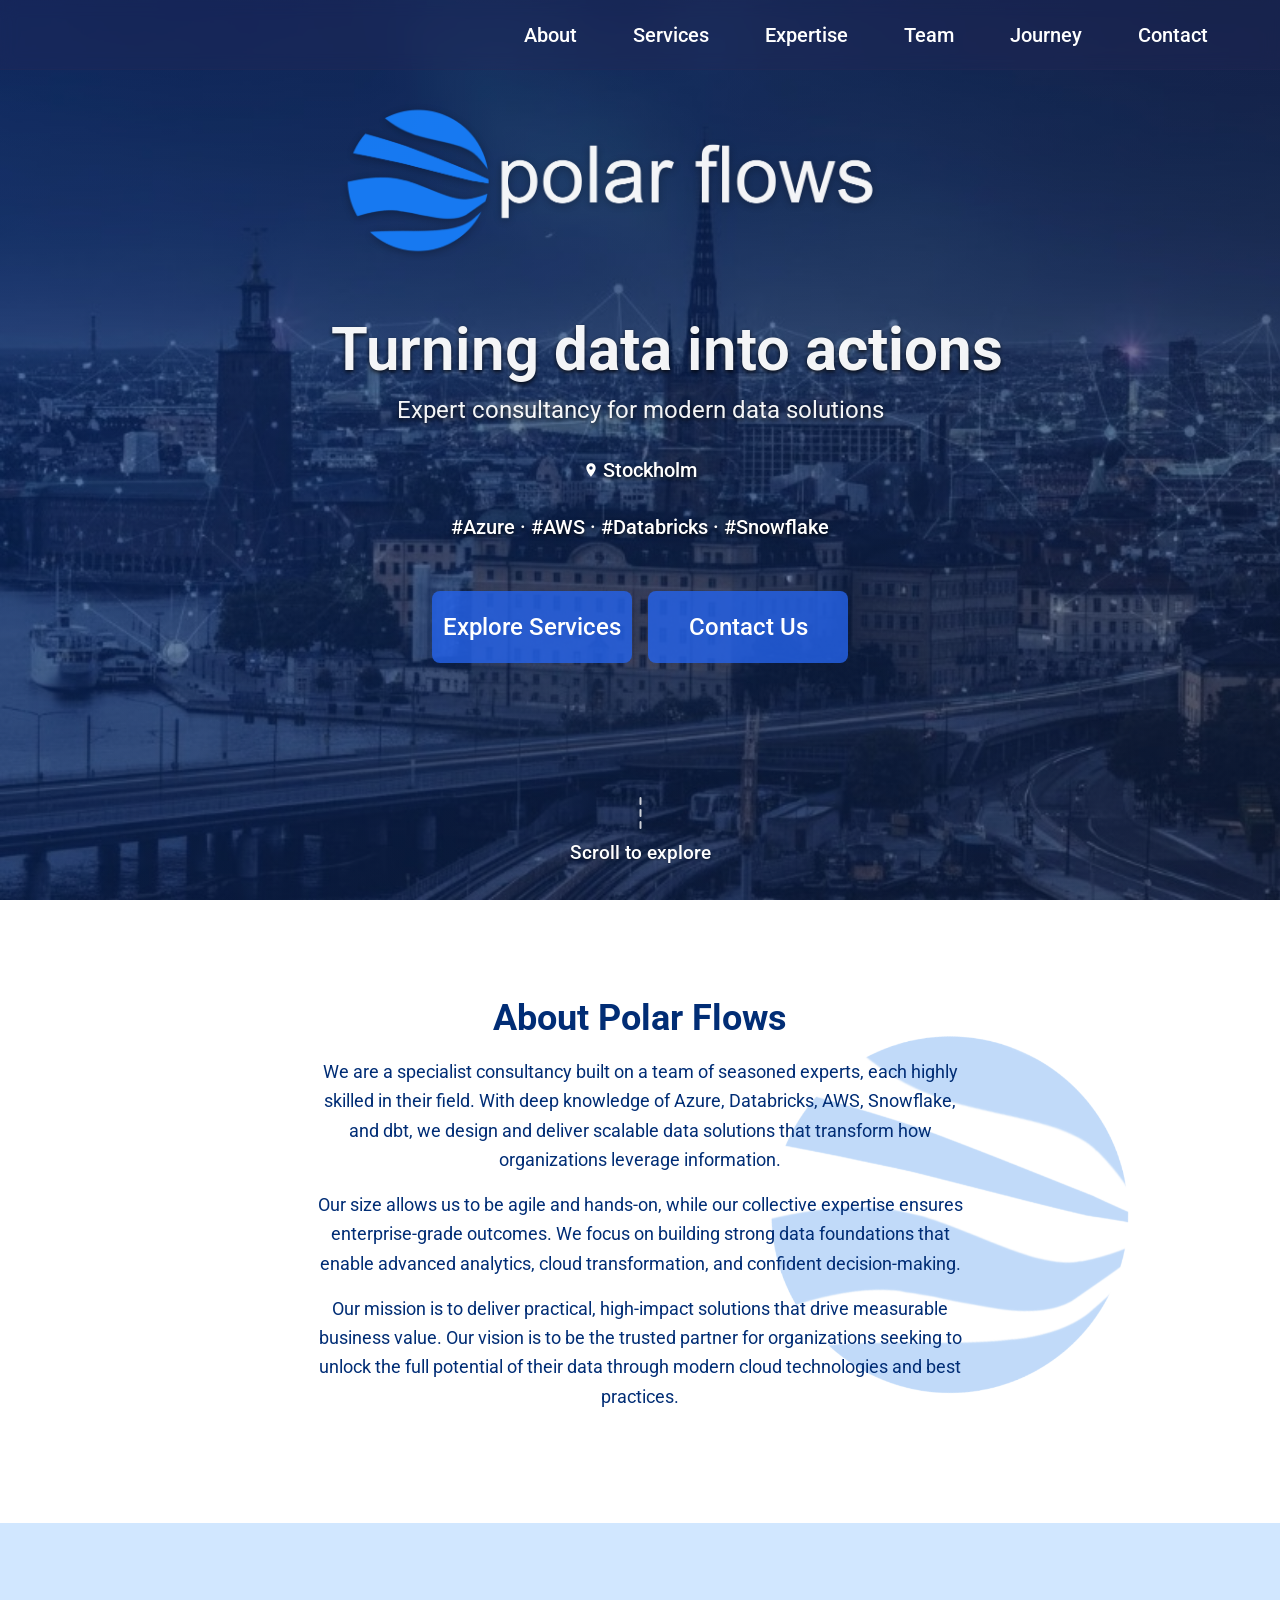
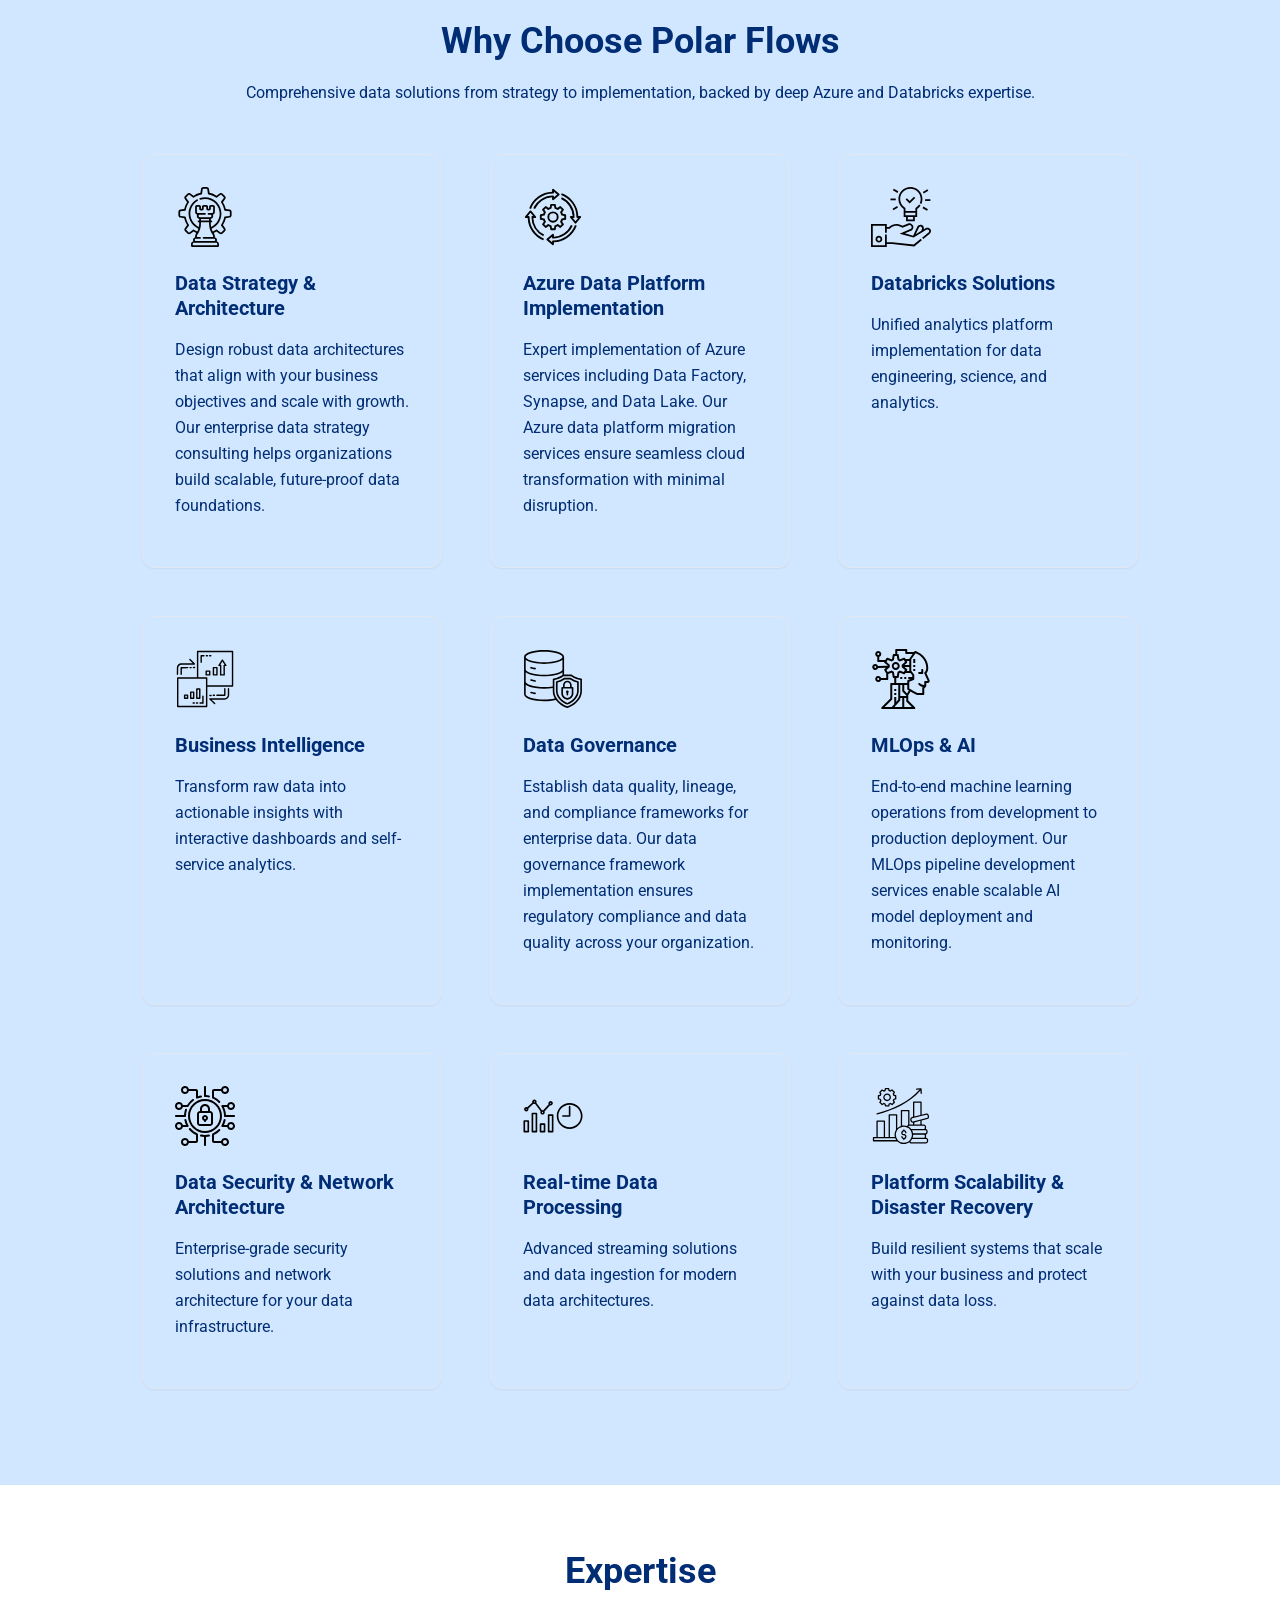
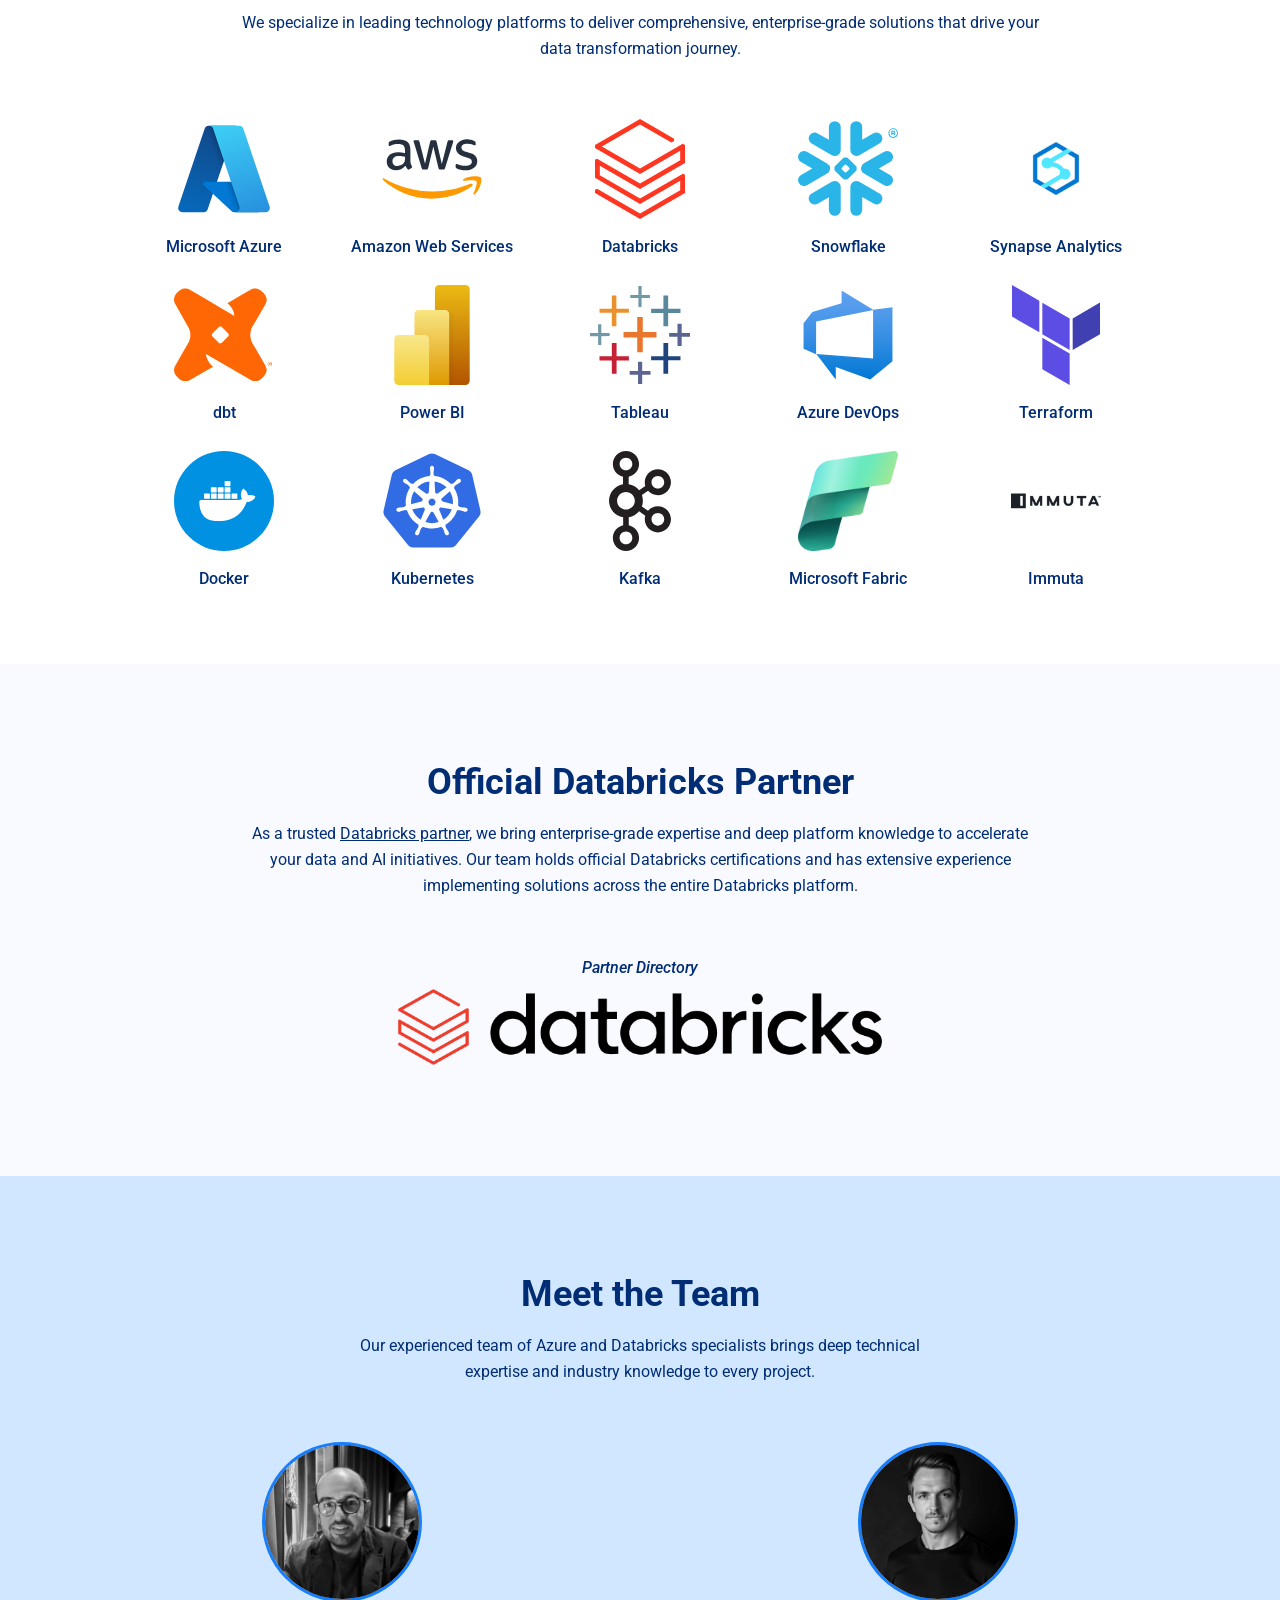
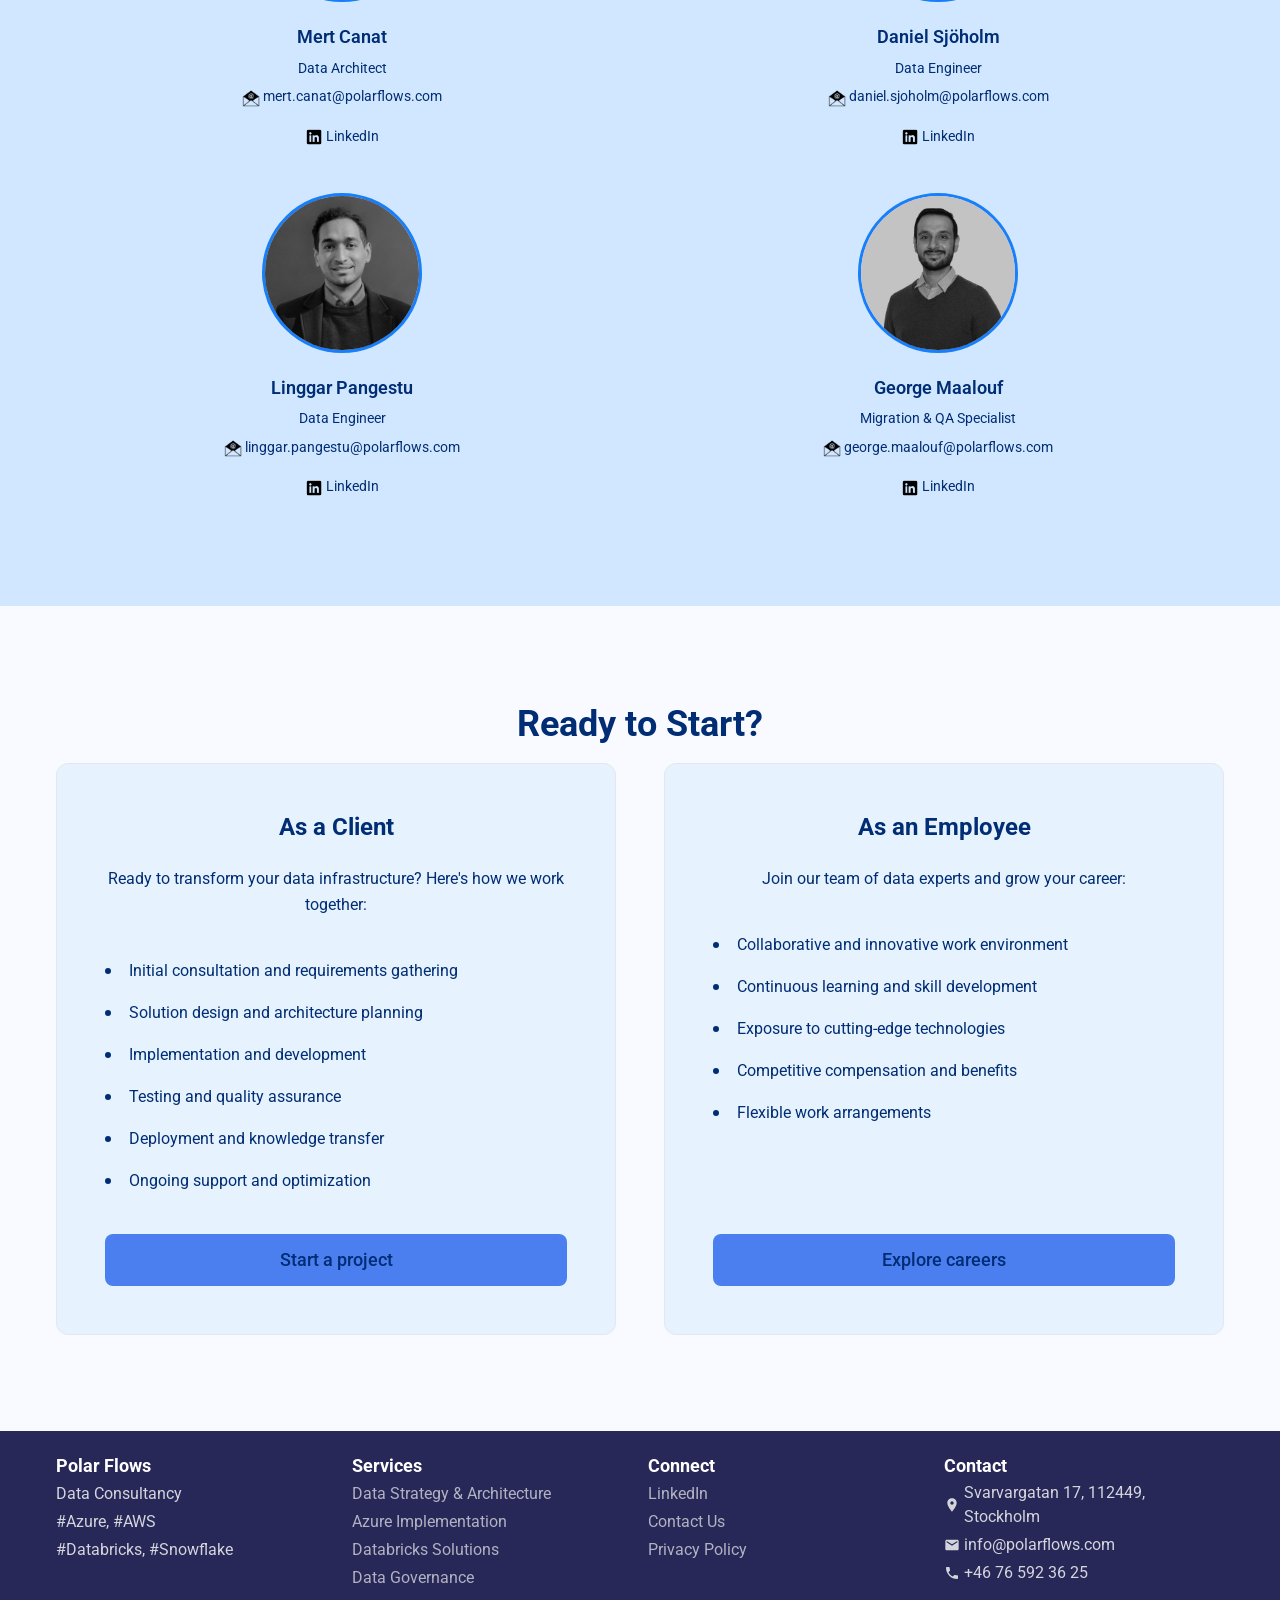
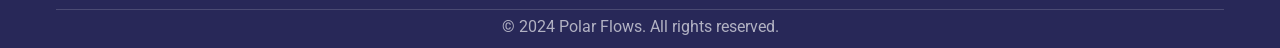
==== index.html @ 5e3b2f21 "wip" ====
<!DOCTYPE html>
<html lang="en">
<head>
    <meta charset="UTF-8">
    <meta name="viewport" content="width=device-width, initial-scale=1.0, maximum-scale=1.0, user-scalable=no">
    <title>Polar Flows - Data, Analytics & AI - delivered right.</title>
    <meta name="description" content="Azure & Databricks specialists helping you ship value fast. Expert consultancy in Data Governance, Security, Cost Optimization, and MLOps.">
    <meta name="keywords" content="Azure, Databricks, Data Governance, MLOps, DataOps, Cost Optimization, Data Analytics, AI, Consultancy">
    <meta name="author" content="Polar Flows">
    
    <!-- Theme color for browser chrome -->
    <meta name="theme-color" content="#282858">
    
    <!-- Canonical URL -->
    <link rel="canonical" href="https://polarflows.com/">
    
    <!-- Open Graph / Facebook -->
    <meta property="og:type" content="website">
    <meta property="og:url" content="https://polarflows.com/">
    <meta property="og:title" content="Polar Flows - Data, Analytics & AI - delivered right.">
    <meta property="og:description" content="Azure & Databricks specialists helping you ship value fast. Expert consultancy in Data Governance, Security, Cost Optimization, and MLOps.">
    <meta property="og:image" content="https://polarflows.com/assets/img/og-image.jpg">
    
    <!-- Twitter -->
    <meta property="twitter:card" content="summary_large_image">
    <meta property="twitter:url" content="https://polarflows.com/">
    <meta property="twitter:title" content="Polar Flows - Data, Analytics & AI - delivered right.">
    <meta property="twitter:description" content="Azure & Databricks specialists helping you ship value fast. Expert consultancy in Data Governance, Security, Cost Optimization, and MLOps.">
    <meta property="twitter:image" content="https://polarflows.com/assets/img/og-image.jpg">
    
    <!-- Favicon -->
    <link rel="icon" type="image/png" href="assets/img/polarflows/Polarflows-logo-favicon.png">
    <link rel="icon" type="image/png" sizes="32x32" href="assets/img/polarflows/Polarflows-logo-favicon.png">
    <link rel="icon" type="image/png" sizes="16x16" href="assets/img/polarflows/Polarflows-logo-favicon.png">
    <link rel="apple-touch-icon" href="assets/img/polarflows/Polarflows-logo-favicon.png">
    
    <!-- Manifest -->
    <link rel="manifest" href="manifest.webmanifest">
    
    <!-- Preload critical resources -->
    <link rel="preload" href="assets/css/main.css?v=1.4.3" as="style">
    <link rel="preload" href="assets/js/main.js?v=1.1.3" as="script" crossorigin="anonymous">
    
    <!-- Preload critical hero background images for faster loading -->
    <link rel="preload" href="assets/img/polarflows/Stockholm_modif.avif" as="image">
    <link rel="preload" href="assets/img/polarflows/Stockholm_modif.webp" as="image">
    <link rel="preload" href="assets/img/polarflows/Stockholm_modif.jpg" as="image">
    
    <!-- Google Fonts -->
    <link rel="preconnect" href="https://fonts.googleapis.com">
    <link rel="preconnect" href="https://fonts.gstatic.com" crossorigin>
    <link href="https://fonts.googleapis.com/css2?family=Roboto:wght@400&display=swap" rel="stylesheet">
    
    <!-- Stylesheets -->
    <link rel="stylesheet" href="assets/css/tokens.css?v=1.0.1">
    <link rel="stylesheet" href="assets/css/main.css?v=1.4.3">
    
    <!-- Google Analytics -->
    <script async src="https://www.googletagmanager.com/gtag/js?id=GA_MEASUREMENT_ID"></script>
    <script>
      window.dataLayer = window.dataLayer || [];
      function gtag(){dataLayer.push(arguments);}
      gtag('js', new Date());
      gtag('config', 'G-T4QYEHRGM4', {
        page_title: 'Polar Flows - Data, Analytics & AI - delivered right.',
        page_location: 'https://polarflows.com/',
        custom_map: {
          'custom_parameter_1': 'data_consultancy',
          'custom_parameter_2': 'azure_databricks'
        }
      });
    </script>
    
    <!-- Google Search Console -->
    <meta name="google-site-verification" content="yCCy1cGCD9oIauTuR-KCShezjoicf8y1z6M8MoCzg3g" />
    
    <!-- Structured Data -->
    <script type="application/ld+json">
    {
      "@context": "https://schema.org",
      "@type": "Organization",
      "name": "Polar Flows",
      "url": "https://polarflows.com",
             "logo": "https://polarflows.com/assets/img/polarflows/Polarflows-logo.png",
      "description": "Azure & Databricks specialists helping you ship value fast. Expert consultancy in Data Governance, Security, Cost Optimization, and MLOps.",
      "sameAs": [
        "https://www.linkedin.com/company/polar-flows"
      ],
      "contactPoint": {
        "@type": "ContactPoint",
        "contactType": "customer service",
        "email": "contact@polarflows.com"
      }
    }
    </script>
    
    <script type="application/ld+json">
    {
      "@context": "https://schema.org",
      "@type": "WebSite",
      "name": "Polar Flows",
      "url": "https://polarflows.com",
      "description": "Azure & Databricks specialists helping you ship value fast.",
      "potentialAction": {
        "@type": "SearchAction",
        "target": "https://polarflows.com/search?q={search_term_string}",
        "query-input": "required name=search_term_string"
      }
    }
    </script>
</head>
<body id="top" class="home-page index">
    <!-- Skip to content link for accessibility -->
    <a href="#main-content" class="skip-link">Skip to main content</a>
    
    <!-- Logo Transition Container -->
    <div class="logo-transition-container">
        <img src="assets/img/polarflows/logo_v2_full_white.png" alt="Polar Flows Logo" class="transition-logo in-hero">
    </div>

    <!-- Navigation -->
    <nav class="navbar" role="navigation" aria-label="Main navigation">
        <div class="container navbar-container">
            <a href="#top" class="navbar-brand" aria-label="Polar Flows Home">
                <img src="assets/img/polarflows/logo_v2_full_white.png" alt="Polar Flows Logo" class="navbar-logo">
            </a>
            
            <ul class="navbar-nav" role="menubar">
                <li role="none"><a href="#about" role="menuitem">About</a></li>
                <li role="none"><a href="#services" role="menuitem">Services</a></li>
                <li role="none"><a href="#partnerships" role="menuitem">Expertise</a></li>
                <li role="none"><a href="#team" role="menuitem">Team</a></li>
                <li role="none"><a href="#journey" role="menuitem">Journey</a></li>
                <li role="none"><a href="contact/" role="menuitem">Contact</a></li>
            </ul>
            
            <button class="navbar-toggle" aria-label="Toggle navigation menu" aria-expanded="false" aria-controls="navbar-nav">
                <span></span>
                <span></span>
                <span></span>
            </button>
        </div>
    </nav>
    
    <!-- Main content -->
    <main id="main-content">
        <!-- Hero Section -->
        <section class="hero" aria-labelledby="hero-title">
            <!-- Background element for immediate loading -->
            <div class="hero-background-mobile"></div>
            <div class="container">
                <div class="hero-content scroll-animate">
                    <h1 id="hero-title" class="hero-title">
                        <span class="hero-title-line">
                            <span class="hero-title-gray">Turning</span>
                            <span class="hero-title-white">data</span>
                            <span class="hero-title-gray">into</span>
                            <span class="hero-title-white">actions</span>
                        </span>
                    </h1>
                    <p class="hero-subtitle">Expert consultancy for modern data solutions</p>
                    <p class="hero-location">
                        <svg class="location-icon" width="16" height="16" viewBox="0 0 24 24" fill="currentColor">
                            <path d="M12 2C8.13 2 5 5.13 5 9c0 5.25 7 13 7 13s7-7.75 7-13c0-3.87-3.13-7-7-7zm0 9.5c-1.38 0-2.5-1.12-2.5-2.5s1.12-2.5 2.5-2.5 2.5 1.12 2.5 2.5-1.12 2.5-2.5 2.5z"/>
                        </svg>
                        Stockholm
                    </p>
                    <p class="hero-expertise">#Azure &middot; #AWS &middot; #Databricks &middot; #Snowflake</p>
                    <div class="hero-actions">
                        <a href="#services" class="btn btn-primary btn-large">Explore Services</a>
                        <a href="contact/" class="btn btn-secondary btn-large">Contact Us</a>
                    </div>
                </div>
            </div>
            
            <!-- Scroll Indicator -->
            <div class="scroll-indicator">
                <div class="scroll-arrow">
                    <span></span>
                    <span></span>
                    <span></span>
                </div>
                <p class="scroll-text">Scroll to explore</p>
            </div>
        </section>
        
        <!-- About Section -->
        <section id="about" class="section about-section" aria-labelledby="about-title">
            <div class="about-logo-bg" aria-hidden="true">
                                 <img src="assets/img/polarflows/Polarflows-logo.png" alt="Polar Flows logo background">
            </div>
            <div class="container">
                <div class="about-content scroll-animate">
                    <h2 id="about-title">About Polar Flows</h2>
                    <p class="about-text">
                        We are a specialist consultancy built on a team of seasoned experts, each highly skilled in their field. With deep knowledge of Azure, Databricks, AWS, Snowflake, and dbt, we design and deliver scalable data solutions that transform how organizations leverage information.
                    </p>
                    <p class="about-text">
                        Our size allows us to be agile and hands-on, while our collective expertise ensures enterprise-grade outcomes. We focus on building strong data foundations that enable advanced analytics, cloud transformation, and confident decision-making.
                    </p>
                    <p class="about-text">
                        Our mission is to deliver practical, high-impact solutions that drive measurable business value. Our vision is to be the trusted partner for organizations seeking to unlock the full potential of their data through modern cloud technologies and best practices.
                    </p>
                </div>
            </div>
        </section>
        

        
        <!-- Why Choose Polar Flows Section -->
        <section id="services" class="section services" aria-labelledby="services-title">
            <div class="container">
                <h2 id="services-title" class="text-center scroll-animate">Why Choose Polar Flows</h2>
                <p class="text-center scroll-animate" style="margin-bottom: var(--pf-space-2xl); max-width: 800px; margin-left: auto; margin-right: auto;">
                    Comprehensive data solutions from strategy to implementation, backed by deep Azure and Databricks expertise.
                </p>
                
                <!-- Merged Services and Value Props -->
                <div class="value-props-grid">
                    <div class="value-prop-card scroll-animate">
                        <div class="value-prop-icon" aria-hidden="true">
                            <img src="assets/img/icons/Data-Strategy-&-Architecture.svg" alt="Data Strategy & Architecture" style="width: 100%; height: 100%; object-fit: contain;">
                        </div>
                        <h3 class="value-prop-title">Data Strategy & Architecture</h3>
                        <p class="value-prop-description">Design robust data architectures that align with your business objectives and scale with growth. Our enterprise data strategy consulting helps organizations build scalable, future-proof data foundations.</p>
                    </div>
                    
                    <div class="value-prop-card scroll-animate">
                        <div class="value-prop-icon" aria-hidden="true">
                            <img src="assets/img/icons/implementation.svg" alt="Azure Implementation" style="width: 100%; height: 100%; object-fit: contain;">
                        </div>
                        <h3 class="value-prop-title">Azure Data Platform Implementation</h3>
                        <p class="value-prop-description">Expert implementation of Azure services including Data Factory, Synapse, and Data Lake. Our Azure data platform migration services ensure seamless cloud transformation with minimal disruption.</p>
                    </div>
                    
                    <div class="value-prop-card scroll-animate">
                        <div class="value-prop-icon" aria-hidden="true">
                            <img src="assets/img/icons/Databricks-Solutions.svg" alt="Databricks Solutions" style="width: 100%; height: 100%; object-fit: contain;">
                        </div>
                        <h3 class="value-prop-title">Databricks Solutions</h3>
                        <p class="value-prop-description">Unified analytics platform implementation for data engineering, science, and analytics.</p>
                    </div>
                    
                    <div class="value-prop-card scroll-animate">
                        <div class="value-prop-icon" aria-hidden="true">
                            <img src="assets/img/icons/business.svg" alt="Business Intelligence" style="width: 100%; height: 100%; object-fit: contain;">
                        </div>
                        <h3 class="value-prop-title">Business Intelligence</h3>
                        <p class="value-prop-description">Transform raw data into actionable insights with interactive dashboards and self-service analytics.</p>
                    </div>
                    
                    <div class="value-prop-card scroll-animate">
                        <div class="value-prop-icon" aria-hidden="true">
                            <img src="assets/img/icons/Data-Governance.svg" alt="Data Governance" style="width: 100%; height: 100%; object-fit: contain;">
                        </div>
                        <h3 class="value-prop-title">Data Governance</h3>
                        <p class="value-prop-description">Establish data quality, lineage, and compliance frameworks for enterprise data. Our data governance framework implementation ensures regulatory compliance and data quality across your organization.</p>
                    </div>
                    
                    <div class="value-prop-card scroll-animate">
                        <div class="value-prop-icon" aria-hidden="true">
                            <img src="assets/img/icons/AI.svg" alt="MLOps & AI" style="width: 100%; height: 100%; object-fit: contain;">
                        </div>
                        <h3 class="value-prop-title">MLOps & AI</h3>
                        <p class="value-prop-description">End-to-end machine learning operations from development to production deployment. Our MLOps pipeline development services enable scalable AI model deployment and monitoring.</p>
                    </div>
                    
                    <div class="value-prop-card scroll-animate">
                        <div class="value-prop-icon" aria-hidden="true">
                            <img src="assets/img/icons/Security-&-Networking.svg" alt="Security & Networking" style="width: 100%; height: 100%; object-fit: contain;">
                        </div>
                        <h3 class="value-prop-title">Data Security & Network Architecture</h3>
                        <p class="value-prop-description">Enterprise-grade security solutions and network architecture for your data infrastructure.</p>
                    </div>
                    
                    <div class="value-prop-card scroll-animate">
                        <div class="value-prop-icon" aria-hidden="true">
                            <img src="assets/img/icons/Real-time-Data-Processing.svg" alt="Real-time Data Processing" style="width: 100%; height: 100%; object-fit: contain;">
                        </div>
                        <h3 class="value-prop-title">Real-time Data Processing</h3>
                        <p class="value-prop-description">Advanced streaming solutions and data ingestion for modern data architectures.</p>
                    </div>
                    
                    <div class="value-prop-card scroll-animate">
                        <div class="value-prop-icon" aria-hidden="true">
                            <img src="assets/img/icons/Scalability-&-Disaster-Recovery.svg" alt="Scalability & Disaster Recovery" style="width: 100%; height: 100%; object-fit: contain;">
                        </div>
                        <h3 class="value-prop-title">Platform Scalability & Disaster Recovery</h3>
                        <p class="value-prop-description">Build resilient systems that scale with your business and protect against data loss.</p>
                    </div>
                    
                </div>
            </div>
        </section>
        
        <!-- Technology Partnerships Section -->
        <section id="partnerships" class="section partnerships" aria-labelledby="partnerships-title">
            <div class="container">
                <h2 id="partnerships-title" class="text-center scroll-animate">Expertise</h2>
                <p class="text-center scroll-animate" style="margin-bottom: var(--pf-space-2xl); max-width: 800px; margin-left: auto; margin-right: auto;">
                    We specialize in leading technology platforms to deliver comprehensive, enterprise-grade solutions that drive your data transformation journey.
                </p>
                
                <div class="partnerships-grid">
                    <div class="partnership-logo scroll-animate">
                        <img src="assets/img/partnerships/Microsoft_Azure.svg" alt="Microsoft Azure" class="partnership-img">
                        <span class="partnership-name">Microsoft Azure</span>
                    </div>
                    
                    <div class="partnership-logo scroll-animate">
                        <img src="assets/img/partnerships/Amazon_Web_Services_Logo.svg" alt="Amazon Web Services" class="partnership-img">
                        <span class="partnership-name">Amazon Web Services</span>
                    </div>
                    
                    <div class="partnership-logo scroll-animate">
                        <img src="assets/img/partnerships/databricks-symbol-color.svg" alt="Databricks" class="partnership-img">
                        <span class="partnership-name">Databricks</span>
                    </div>
                    
                    <div class="partnership-logo scroll-animate">
                        <img src="assets/img/partnerships/Snowflake_idCkdSg0B6_0.svg" alt="Snowflake" class="partnership-img">
                        <span class="partnership-name">Snowflake</span>
                    </div>
                    
                    <div class="partnership-logo scroll-animate">
                        <img src="assets/img/partnerships/synapse_analytics_logo.png" alt="Synapse Analytics" class="partnership-img">
                        <span class="partnership-name">Synapse Analytics</span>
                    </div>
                    
                    <div class="partnership-logo scroll-animate">
                        <img src="assets/img/partnerships/dbt-bit-standalone.png" alt="dbt" class="partnership-img">
                        <span class="partnership-name">dbt</span>
                    </div>
                    
                    <div class="partnership-logo scroll-animate">
                        <img src="assets/img/partnerships/New_Power_BI_Logo.svg" alt="Power BI" class="partnership-img">
                        <span class="partnership-name">Power BI</span>
                    </div>
                    
                    <div class="partnership-logo scroll-animate">
                        <img src="assets/img/partnerships/tableau-icon-svgrepo-com.svg" alt="Tableau" class="partnership-img">
                        <span class="partnership-name">Tableau</span>
                    </div>
                    
                    <div class="partnership-logo scroll-animate">
                        <img src="assets/img/partnerships/Azure-Devops-blue.svg" alt="Azure DevOps" class="partnership-img">
                        <span class="partnership-name">Azure DevOps</span>
                    </div>
                    
                    <div class="partnership-logo scroll-animate">
                        <img src="assets/img/partnerships/terraformio-icon.svg" alt="Terraform" class="partnership-img">
                        <span class="partnership-name">Terraform</span>
                    </div>
                    
                    <div class="partnership-logo scroll-animate">
                        <img src="assets/img/partnerships/docker-svgrepo-com.svg" alt="Docker" class="partnership-img">
                        <span class="partnership-name">Docker</span>
                    </div>
                    
                    <div class="partnership-logo scroll-animate">
                        <img src="assets/img/partnerships/Kubernetes_logo_without_workmark.svg" alt="Kubernetes" class="partnership-img">
                        <span class="partnership-name">Kubernetes</span>
                    </div>
                    
                    <div class="partnership-logo scroll-animate">
                        <img src="assets/img/partnerships/Apache_Kafka_logo.svg" alt="Kafka" class="partnership-img">
                        <span class="partnership-name">Kafka</span>
                    </div>
                    
                    <div class="partnership-logo scroll-animate">
                        <img src="assets/img/partnerships/fabric_logo_02.webp" alt="Microsoft Fabric" class="partnership-img">
                        <span class="partnership-name">Microsoft Fabric</span>
                    </div>
                    
                    <div class="partnership-logo scroll-animate">
                        <img src="assets/img/partnerships/immuta_logo.png" alt="Immuta" class="partnership-img">
                        <span class="partnership-name">Immuta</span>
                    </div>
                </div>
            </div>
        </section>
        
        <!-- Databricks Partnership Section -->
        <section id="partnership" class="section value-props" aria-labelledby="partnership-title">
            <div class="container">
                <h2 id="partnership-title" class="text-center scroll-animate">Official Databricks Partner</h2>
                <p class="text-center scroll-animate" style="margin-bottom: var(--pf-space-2xl); max-width: 800px; margin-left: auto; margin-right: auto;">
                    As a trusted <a href="https://partners.databricks.com/s/directory/listing?recordId=001Vp00000QFyl8IAD" target="_blank" rel="noopener noreferrer" style="color: var(--pf-primary); text-decoration: underline;">Databricks partner</a>, we bring enterprise-grade expertise and deep platform knowledge to accelerate your data and AI initiatives. Our team holds official Databricks certifications and has extensive experience implementing solutions across the entire Databricks platform.
                </p>
                <div class="text-center scroll-animate">
                    <a href="https://partners.databricks.com/s/directory/listing?recordId=001Vp00000QFyl8IAD" target="_blank" rel="noopener noreferrer" class="partnership-logo" style="display: inline-block; text-decoration: none; max-width: 500px;">
                        <p style="font-size: var(--pf-font-size-base); color: var(--pf-text-secondary); margin-bottom: var(--pf-space-sm); font-weight: var(--pf-font-weight-medium); font-style: italic;">Partner Directory</p>
                        <img src="assets/img/partnerships/databricks-logo.png" alt="Databricks Logo" style="width: 100%; height: auto; transition: opacity 0.3s ease;">
                    </a>
                </div>
            </div>
        </section>
        
        <!-- Team Section -->
        <section id="team" class="section team" aria-labelledby="team-title">
            <div class="container">
                <h2 id="team-title" class="text-center scroll-animate">Meet the Team</h2>
                <p class="text-center scroll-animate" style="margin-bottom: var(--pf-space-2xl); max-width: 600px; margin-left: auto; margin-right: auto;">
                    Our experienced team of Azure and Databricks specialists brings deep technical expertise and industry knowledge to every project.
                </p>
                <div class="team-grid">
                    <div class="team-card scroll-animate">
                        <img src="assets/img/team/mert.jpg" alt="Mert Canat">
                        <h3 class="team-name">Mert Canat</h3>
                        <p class="team-role">Data Architect</p>
                        <div class="team-contact">
                            <a href="javascript:void(0)" class="team-email" onclick="window.open('mailto:mert.canat@polarflows.com', '_self'); return false;">
                                <img src="assets/img/logos/email-icon-black.png" alt="Email" class="contact-icon">
                                mert.canat@polarflows.com
                            </a>
                            <a href="https://www.linkedin.com/in/mert-canat/" class="team-linkedin" target="_blank" rel="noopener noreferrer">
                                <img src="assets/img/logos/linkedin-icon-black.png" alt="LinkedIn" class="contact-icon">
                                LinkedIn
                            </a>
                        </div>
                    </div>
                    
                    <div class="team-card scroll-animate">
                        <img src="assets/img/team/daniel.jpg" alt="Daniel Sj&ouml;holm">
                        <h3 class="team-name">Daniel Sj&ouml;holm</h3>
                        <p class="team-role">Data Engineer</p>
                        <div class="team-contact">
                            <a href="javascript:void(0)" class="team-email" onclick="window.open('mailto:daniel.sjoholm@polarflows.com', '_self'); return false;">
                                <img src="assets/img/logos/email-icon-black.png" alt="Email" class="contact-icon">
                                daniel.sjoholm@polarflows.com
                            </a>
                            <a href="https://www.linkedin.com/in/daniel-sj%C3%B6holm-794133281/" class="team-linkedin" target="_blank" rel="noopener noreferrer">
                                <img src="assets/img/logos/linkedin-icon-black.png" alt="LinkedIn" class="contact-icon">
                                LinkedIn
                            </a>
                        </div>
                    </div>
                    
                    <div class="team-card scroll-animate">
                        <img src="assets/img/team/linggar.jpg" alt="Linggar Pangestu">
                        <h3 class="team-name">Linggar Pangestu</h3>
                        <p class="team-role">Data Engineer</p>
                        <div class="team-contact">
                            <a href="javascript:void(0)" class="team-email" onclick="window.open('mailto:linggar.pangestu@polarflows.com', '_self'); return false;">
                                <img src="assets/img/logos/email-icon-black.png" alt="Email" class="contact-icon">
                                linggar.pangestu@polarflows.com
                            </a>
                            <a href="https://www.linkedin.com/in/linggar-pangestu-bb849a123/" class="team-linkedin" target="_blank" rel="noopener noreferrer">
                                <img src="assets/img/logos/linkedin-icon-black.png" alt="LinkedIn" class="contact-icon">
                                LinkedIn
                            </a>
                        </div>
                    </div>
                    
                    
                    <div class="team-card scroll-animate">
                        <img src="assets/img/team/george.jpg" alt="George Maalouf">
                        <h3 class="team-name">George Maalouf</h3>
                        <p class="team-role">Migration & QA Specialist</p>
                        <div class="team-contact">
                            <a href="javascript:void(0)" class="team-email" onclick="window.open('mailto:george.maalouf@polarflows.com', '_self'); return false;">
                                <img src="assets/img/logos/email-icon-black.png" alt="Email" class="contact-icon">
                                george.maalouf@polarflows.com
                            </a>
                            <a href="https://www.linkedin.com/in/george-maalouf30/" class="team-linkedin" target="_blank" rel="noopener noreferrer">
                                <img src="assets/img/logos/linkedin-icon-black.png" alt="LinkedIn" class="contact-icon">
                                LinkedIn
                            </a>
                        </div>
                    </div>
                </div>
            </div>
        </section>
        
        <!-- Journey Section -->
        <section id="journey" class="section journey" aria-labelledby="journey-title">
            <div class="container">
                <h2 id="journey-title" class="text-center scroll-animate">Ready to Start?</h2>
                <div class="journey-grid">
                    <div class="journey-card scroll-animate">
                        <h3 class="journey-title">As a Client</h3>
                        <p class="journey-description">Ready to transform your data infrastructure? Here's how we work together:</p>
                        <ol class="journey-steps">
                            <li>Initial consultation and requirements gathering</li>
                            <li>Solution design and architecture planning</li>
                            <li>Implementation and development</li>
                            <li>Testing and quality assurance</li>
                            <li>Deployment and knowledge transfer</li>
                            <li>Ongoing support and optimization</li>
                        </ol>
                        <a href="contact/" class="btn btn-primary">Start a project</a>
                    </div>
                    
                    <div class="journey-card scroll-animate">
                        <h3 class="journey-title">As an Employee</h3>
                        <p class="journey-description">Join our team of data experts and grow your career:</p>
                        <ol class="journey-steps">
                            <li>Collaborative and innovative work environment</li>
                            <li>Continuous learning and skill development</li>
                            <li>Exposure to cutting-edge technologies</li>
                            <li>Competitive compensation and benefits</li>
                            <li>Flexible work arrangements</li>
                        </ol>
                        <a href="https://www.linkedin.com/company/polar-flows" class="btn btn-secondary" target="_blank" rel="noopener noreferrer">Explore careers</a>
                    </div>
                </div>
            </div>
        </section>
        

    </main>
    
    <!-- Footer -->
    <footer class="footer" role="contentinfo">
        <div class="container">
            <div class="footer-content">
                <div class="footer-section">
                    <h3>Polar Flows</h3>
                    <p>Data Consultancy</p>
                    <p>#Azure, #AWS</p>
                    <p>#Databricks, #Snowflake</p>
                </div>
                
                <div class="footer-section">
                    <h3>Services</h3>
                    <p><a href="#services">Data Strategy & Architecture</a></p>
                    <p><a href="#services">Azure Implementation</a></p>
                    <p><a href="#services">Databricks Solutions</a></p>
                    <p><a href="#services">Data Governance</a></p>
                </div>
                
                <div class="footer-section">
                    <h3>Connect</h3>
                    <p><a href="https://www.linkedin.com/company/polar-flows" target="_blank" rel="noopener noreferrer">LinkedIn</a></p>
                    <p><a href="contact/">Contact Us</a></p>
                    <p><a href="privacy-policy/">Privacy Policy</a></p>
                </div>
                
                <div class="footer-section">
                    <h3>Contact</h3>
                    <div class="contact-info">
                        <div class="contact-item">
                            <svg class="contact-icon" width="16" height="16" viewBox="0 0 24 24" fill="currentColor">
                                <path d="M12 2C8.13 2 5 5.13 5 9c0 5.25 7 13 7 13s7-7.75 7-13c0-3.87-3.13-7-7-7zm0 9.5c-1.38 0-2.5-1.12-2.5-2.5s1.12-2.5 2.5-2.5 2.5 1.12 2.5 2.5-1.12 2.5-2.5 2.5z"/>
                            </svg>
                            <span>Svarvargatan 17, 112449, Stockholm</span>
                        </div>
                        <div class="contact-item">
                            <svg class="contact-icon" width="16" height="16" viewBox="0 0 24 24" fill="currentColor">
                                <path d="M20 4H4c-1.1 0-1.99.9-1.99 2L2 18c0 1.1.9 2 2 2h16c1.1 0 2-.9 2-2V6c0-1.1-.9-2-2-2zm0 4l-8 5-8-5V6l8 5 8-5v2z"/>
                            </svg>
                            <span>info@polarflows.com</span>
                        </div>
                        <div class="contact-item">
                            <svg class="contact-icon" width="16" height="16" viewBox="0 0 24 24" fill="currentColor">
                                <path d="M6.62 10.79c1.44 2.83 3.76 5.14 6.59 6.59l2.2-2.2c.27-.27.67-.36 1.02-.24 1.12.37 2.33.57 3.57.57.55 0 1 .45 1 1V20c0 .55-.45 1-1 1-9.39 0-17-7.61-17-17 0-.55.45-1 1-1h3.5c.55 0 1 .45 1 1 0 1.25.2 2.45.57 3.57.11.35.03.74-.25 1.02l-2.2 2.2z"/>
                            </svg>
                            <span>+46 76 592 36 25</span>
                        </div>
                    </div>
                </div>
            </div>
            
            <div class="footer-bottom">
                <p>&copy; 2024 Polar Flows. All rights reserved.</p>
            </div>
        </div>
    </footer>
    
    <!-- Back to top button -->
    <a href="#main-content" class="back-to-top" aria-label="Back to top">&uarr;</a>
    
    <!-- Privacy Policy Modal (Hidden by default) -->
    <div id="privacy-modal" class="modal" style="display: none;" role="dialog" aria-labelledby="privacy-modal-title" aria-hidden="true">
        <div class="modal-content">
            <h2 id="privacy-modal-title">Privacy Policy</h2>
            <p>This privacy policy describes how Polar Flows collects, uses, and protects your information when you use our website.</p>
            <p>We collect information you provide directly to us, such as when you contact us through our contact form. We use this information to respond to your inquiries and provide our services.</p>
            <p>We do not sell, trade, or otherwise transfer your personal information to third parties without your consent.</p>
            <button class="btn btn-primary" onclick="document.getElementById('privacy-modal').style.display='none'">Close</button>
        </div>
    </div>
    
    <!-- JavaScript -->
    <script type="module" src="assets/js/main.js?v=1.1.4"></script>
    
    
    <!-- Fallback for non-JS users -->
    <noscript>
        <div style="background: #f8f9fa; padding: 20px; text-align: center; border: 1px solid #dee2e6; margin: 20px;">
            <p>This website requires JavaScript to function properly. Please enable JavaScript in your browser.</p>
        </div>
    </noscript>
    
    <!-- Force scroll to top on page reload -->
    <script>
        // Force scroll to top when page is reloaded
        window.addEventListener('beforeunload', function() {
            window.scrollTo(0, 0);
        });
        
        // Force scroll to top after logo positioning is calculated
        window.addEventListener('load', function() {
            // Small delay to ensure logo positioning is done first
            setTimeout(() => {
                window.scrollTo(0, 0);
            }, 100);
        });
        
        // Force scroll to top immediately (before any other scripts)
        window.scrollTo(0, 0);
    </script>
</body>
</html>
---- assets/css/main.css ----
/* ==========================================================================
   Main Stylesheet - Polar Flows
   ========================================================================== */

@import 'tokens.css';

/* ===== CSS Reset & Base Styles ===== */
*,
*::before,
*::after {
  box-sizing: border-box;
  margin: 0;
  padding: 0;
}

html {
  scroll-behavior: smooth;
  font-size: 16px;
  line-height: var(--pf-line-height-normal);
}

/* Enhanced smooth scrolling */
html {
  scroll-behavior: smooth;
  scroll-padding-top: 100px; /* Account for fixed navbar */
}

/* Custom scrollbar for webkit browsers */
::-webkit-scrollbar {
  width: 8px;
}

::-webkit-scrollbar-track {
  background: var(--pf-bg-secondary);
}

::-webkit-scrollbar-thumb {
  background: var(--pf-primary);
  border-radius: 4px;
}

::-webkit-scrollbar-thumb:hover {
  background: var(--pf-primary-dark);
}

body {
  font-family: 'Roboto', -apple-system, BlinkMacSystemFont, 'Segoe UI', Oxygen, Ubuntu, Cantarell, sans-serif;
  font-size: var(--pf-font-size-base);
  font-weight: 400;
  line-height: var(--pf-line-height-normal);
  color: var(--pf-text-primary, #012d75);
  background-color: var(--pf-bg-primary, #ffffff);
  -webkit-font-smoothing: antialiased;
  -moz-osx-font-smoothing: grayscale;
  /* Mobile optimization */
  -webkit-text-size-adjust: 100%;
  -ms-text-size-adjust: 100%;
  text-size-adjust: 100%;
}

/* ===== iOS Compatibility Fix for Older Versions ===== */
/* Direct targeting of older iOS Safari versions */
/* This will apply to all browsers, but modern browsers will override with CSS custom properties */

/* Force dark text for all elements except hero section, footer, and mobile menu */
body,
h1, h2, h3, h4, h5, h6,
p,
div,
span,
section,
article,
aside,
main,
header,
nav,
ul, ol, li,
a,
button,
input,
textarea,
label,
.form-label,
.value-prop-description,
.service-description,
.testimonial-author,
.testimonial-company,
.about-content p,
.journey-description,
.journey-steps li,
.team-card .team-name,
.team-card .team-role,
.team-card .team-bio,
.contact-cta,
.form-help,
.faq-item p,
.modal-content h2,
.modal-content p,
.privacy-text h3,
.privacy-text li,
.partnership-name {
  color: #012d75 !important;
}

/* Force white text in hero section, footer, and mobile menu */
.hero,
.hero *,
.hero-title-gray,
.hero-title-white,
.hero-subtitle,
.hero-content,
.hero-content *,
.footer,
.footer *,
.footer-section h3,
.footer-section p,
.footer-section a,
.footer .contact-icon,
.footer .contact-item span,
.footer-bottom,
.footer-bottom p,
.navbar-nav a {
  color: #ffffff !important;
}

/* Force white background for body */
body {
  background-color: #ffffff !important;
}

/* Force dark text for secondary/muted text */
.testimonial-text,
.privacy-text .last-updated,
.testimonial-company,
.form-help {
  color: #123456 !important;
}

/* Ensure hero section background is preserved */
.hero {
  background-color: transparent !important;
}

/* Override any white text that might be inherited, except hero, footer, and mobile menu */
*:not(.hero):not(.hero *):not(.footer):not(.footer *):not(.navbar-nav):not(.navbar-nav *) {
  color: #012d75 !important;
}

/* ===== Typography ===== */
h1, h2, h3, h4, h5, h6 {
  font-weight: var(--pf-font-weight-bold);
  line-height: var(--pf-line-height-tight);
  margin-bottom: var(--pf-space-md);
  color: var(--pf-text-primary, #012d75);
  /* Mobile optimization */
  word-wrap: break-word;
  overflow-wrap: break-word;
}

h1 { font-size: var(--pf-font-size-4xl); }
h2 { font-size: var(--pf-font-size-3xl); }
h3 { font-size: var(--pf-font-size-2xl); }
h4 { font-size: var(--pf-font-size-xl); }
h5 { font-size: var(--pf-font-size-lg); }
h6 { font-size: var(--pf-font-size-base); }

/* Mobile-first typography scaling */
@media (min-width: 768px) {
  h1 { font-size: var(--pf-font-size-5xl); }
  h2 { font-size: var(--pf-font-size-4xl); }
  h3 { font-size: var(--pf-font-size-3xl); }
  h4 { font-size: var(--pf-font-size-2xl); }
  h5 { font-size: var(--pf-font-size-xl); }
  h6 { font-size: var(--pf-font-size-lg); }
}

p {
  margin-bottom: var(--pf-space-md);
  color: var(--pf-text-primary, #012d75);
  /* Mobile optimization */
  line-height: var(--pf-line-height-relaxed);
}

a {
  color: var(--pf-primary);
  text-decoration: none;
  transition: color var(--pf-transition-fast);
  /* Mobile optimization */
  -webkit-tap-highlight-color: transparent;
}

a:hover,
a:focus {
  color: var(--pf-primary-dark);
  text-decoration: underline;
}

/* ===== Layout & Containers ===== */
.container {
  width: 100%;
  max-width: 1200px;
  margin: 0 auto;
  padding: 0 var(--pf-space-md);
}

.container-wide {
  width: 100%;
  max-width: 1400px;
  margin: 0 auto;
  padding: 0 var(--pf-space-md);
}

/* Mobile-first container padding */
@media (max-width: 767px) {
  .container,
  .container-wide {
    padding: 0 var(--pf-space-sm);
  }
}

.section {
  padding: var(--pf-space-2xl) 0;
}

.section-sm {
  padding: var(--pf-space-xl) 0;
}

.section-lg {
  padding: var(--pf-space-3xl) 0;
}

/* Desktop section padding */
@media (min-width: 768px) {
  .section {
    padding: var(--pf-space-4xl) 0;
  }
  
  .section-sm {
    padding: var(--pf-space-2xl) 0;
  }
  
  .section-lg {
    padding: var(--pf-space-4xl) 0;
  }
}

/* ===== Grid System ===== */
.grid {
  display: grid;
  gap: var(--pf-space-lg);
}

/* Mobile-first: single column by default */
.grid-2, .grid-3, .grid-4 {
  grid-template-columns: 1fr;
}

/* Tablet: 2 columns */
@media (min-width: 768px) {
  .grid-2 {
    grid-template-columns: repeat(2, 1fr);
  }
}

/* Desktop: 3-4 columns */
@media (min-width: 992px) {
  .grid-3 {
    grid-template-columns: repeat(3, 1fr);
  }
  
  .grid-4 {
    grid-template-columns: repeat(4, 1fr);
  }
}

/* ===== Buttons ===== */
.btn {
  display: inline-flex;
  align-items: center;
  justify-content: center;
  padding: var(--pf-space-md) var(--pf-space-xl);
  font-size: var(--pf-font-size-lg);
  font-weight: var(--pf-font-weight-medium);
  line-height: 1;
  text-decoration: none;
  border: 2px solid transparent;
  border-radius: var(--pf-radius-lg);
  cursor: pointer;
  transition: all var(--pf-transition-fast);
  min-height: 52px;
  /* Mobile optimization */
  -webkit-tap-highlight-color: transparent;
  touch-action: manipulation;
  user-select: none;
}

/* Mobile button sizing */
@media (max-width: 767px) {
  .btn {
    padding: var(--pf-space-lg) var(--pf-space-xl);
    min-height: 56px; /* Touch-friendly minimum */
    font-size: var(--pf-font-size-base);
    width: 100%; /* Full width on mobile */
    max-width: 300px; /* But not too wide */
  }

  /* Ensure journey buttons are centered on the smallest screens */
  .journey-card .btn {
    display: block;
    margin-left: auto;
    margin-right: auto;
  }
}

.btn-primary {
  background-color: rgba(37, 99, 235, 0.8);
  color: var(--pf-white);
  border: none;
}

.btn-primary:hover,
.btn-primary:focus {
  background-color: var(--pf-primary);
  color: var(--pf-white);
  text-decoration: none;
}

.btn-secondary {
  background-color: rgba(37, 99, 235, 0.8);
  color: var(--pf-white);
  border: none;
}

.btn-secondary:hover,
.btn-secondary:focus {
  background-color: var(--pf-primary);
  color: var(--pf-white);
  text-decoration: none;
}

/* Back to Home Button */
.back-to-home {
  margin-top: 2rem;
  text-align: center;
}

.back-to-home .btn {
  display: inline-flex;
  align-items: center;
  gap: 0.5rem;
  font-size: 0.9rem;
  padding: 0.75rem 1.5rem;
}

.btn-large {
  padding: var(--pf-space-lg) var(--pf-space-2xl);
  font-size: var(--pf-font-size-2xl);
  min-height: 64px;
}

/* Mobile large button */
@media (max-width: 767px) {
  .btn-large {
    padding: var(--pf-space-xl) var(--pf-space-2xl);
    font-size: var(--pf-font-size-xl);
    min-height: 60px;
  }
  
  /* Contact form buttons mobile optimization */
  .contact-page .form-group .btn {
    width: 100%;
    margin-bottom: var(--pf-space-sm);
    padding: var(--pf-space-lg) var(--pf-space-xl);
    font-size: var(--pf-font-size-base);
    min-height: 48px;
  }
  
  .contact-page .form-group .btn:last-child {
    margin-bottom: 0;
  }
}

/* ===== Logo Transition Container ===== */
.logo-transition-container {
  position: fixed;
  top: 0;
  left: 0;
  width: 100%;
  height: 100vh;
  pointer-events: none;
  z-index: 1021;
}

.transition-logo {
  position: absolute;
  top: 15%; /* Default position - JavaScript will override with safe position */
  left: 50%;
  transform: translate(-50%, -50%);
  width: 100%;
  max-width: min(600px, 70vw);
  min-width: 200px;
  height: auto;
  opacity: 0; /* Initially hidden until JavaScript calculates position */
  filter: drop-shadow(0 2px 4px rgba(0, 0, 0, 0.3));
  z-index: 500; /* Much lower than navbar (1020) and mobile menu (1030) */
  /* No CSS transition - handled by JavaScript for scroll-based animation */
}

/* Initial state - logo in hero position (higher up) */
.transition-logo.in-hero {
  top: 15%; /* Default position - JavaScript will override with safe position */
  left: 50%;
  transform: translate(-50%, -50%);
  width: 100%;
  max-width: min(600px, 70vw);
  min-width: 200px;
  height: auto;
}


.transition-logo.in-navbar {
  top: 10px;
  left: 20px;
  transform: translateX(0);
  width: auto;
  height: 60px;
  max-width: none;
  min-width: auto;
}

/* Hide navbar logo when transition logo is active */
.transition-logo.in-navbar ~ * .navbar-logo {
  opacity: 0;
  visibility: hidden;
}

/* ===== Navigation ===== */
.navbar {
  position: fixed;
  top: 0;
  left: 0;
  right: 0;
  background-color: rgba(40, 40, 88, 0.3);
  -webkit-backdrop-filter: blur(8px);
  backdrop-filter: blur(8px);
  border-bottom: 1px solid rgba(40, 40, 88, 0.2);
  z-index: var(--pf-z-sticky);
  transition: all var(--pf-transition-normal);
  color: var(--pf-white);
  height: 70px;
}

.navbar.nav--scrolled {
  background-color: rgb(40, 40, 88);
  box-shadow: 0 6px 20px rgba(40, 40, 88, 0.1);
}

.navbar-container {
  display: flex;
  align-items: center;
  justify-content: space-between;
  padding: 0 var(--pf-space-md);
  position: relative;
  width: 100%;
  max-width: 1200px;
  margin: 0 auto;
  height: 70px;
}

.navbar-brand {
  display: flex;
  align-items: center;
  font-size: var(--pf-font-size-3xl);
  font-weight: var(--pf-font-weight-bold);
  color: var(--pf-white);
  text-decoration: none;
  /* Simple hover effect to change text color */
  transition: color var(--pf-transition-fast);
}

.navbar-brand:hover {
  color: rgba(255, 255, 255, 0.8);
}

.navbar-logo {
  height: 75px;
  width: auto;
  margin-right: 0;
  padding: 10px 0 0 0;
  display: flex;
  align-items: center;
  opacity: 0;
  visibility: hidden;
  transition: all var(--pf-transition-normal);
}

.navbar-nav {
  display: flex;
  list-style: none;
  margin: 0;
  padding: 0;
  gap: var(--pf-space-lg);
  align-items: center;
}

.navbar-nav a {
  color: var(--pf-white);
  text-decoration: none;
  font-size: var(--pf-font-size-xl);
  font-weight: var(--pf-font-weight-medium);
  padding: var(--pf-space-sm) var(--pf-space-md);
  border-radius: var(--pf-radius-md);
  transition: all var(--pf-transition-fast);
  /* Mobile optimization */
  -webkit-tap-highlight-color: transparent;
  touch-action: manipulation;
}

.navbar-nav a:hover,
.navbar-nav a:focus {
  background-color: rgba(255, 255, 255, 0.1);
  color: var(--pf-white);
}

.navbar-toggle {
  display: none;
  flex-direction: column;
  align-items: center;
  justify-content: center;
  width: 44px; /* Touch-friendly size */
  height: 44px; /* Touch-friendly size */
  background: none;
  border: none;
  cursor: pointer;
  padding: var(--pf-space-xs);
  position: relative;
  z-index: 1001;
  /* Mobile optimization */
  -webkit-tap-highlight-color: transparent;
  touch-action: manipulation;
}

.navbar-toggle span {
  width: 25px;
  height: 3px;
  background-color: var(--pf-white);
  margin: 2px 0;
  transition: var(--pf-transition-fast);
  border-radius: 2px;
}

.navbar-toggle.active span:nth-child(1) {
  transform: rotate(45deg) translate(5px, 5px);
}

.navbar-toggle.active span:nth-child(2) {
  opacity: 0;
}

.navbar-toggle.active span:nth-child(3) {
  transform: rotate(-45deg) translate(7px, -6px);
}

/* Hide mobile menu button on non-home pages */
body:not(.home-page) .navbar-toggle {
  display: none !important;
}

/* Back to home button for non-home pages */
.navbar-back-home {
  display: none;
  flex-direction: column;
  align-items: center;
  justify-content: center;
  width: 44px; /* Touch-friendly size */
  height: 44px; /* Touch-friendly size */
  background: none;
  border: none;
  cursor: pointer;
  padding: var(--pf-space-xs);
  position: relative;
  z-index: 1001;
  color: var(--pf-white);
  transition: var(--pf-transition-fast);
  /* Mobile optimization */
  -webkit-tap-highlight-color: transparent;
  touch-action: manipulation;
}

.navbar-back-home:hover {
  color: rgba(255, 255, 255, 0.8);
}

.navbar-back-home:focus {
  outline: 2px solid var(--pf-white);
  outline-offset: 2px;
}

/* Show back to home button on non-home pages */
body:not(.home-page) .navbar-back-home {
  display: flex;
}

/* Hide mobile menu on non-home pages */
body:not(.home-page) .navbar-nav {
  display: none !important;
}

/* Small logo for non-home pages */
.navbar-small-logo {
  position: fixed;
  z-index: 1020;
  pointer-events: none;
  display: none;
  padding: 0 !important;
  margin: 0 !important;
  box-sizing: border-box !important;
}

.navbar-small-logo .small-logo {
  width: 100%;
  height: 100%;
  object-fit: contain;
}

/* Show small logo on non-home pages */
body:not(.home-page) .navbar-small-logo {
  display: block;
}


/* Small desktop navigation - narrow windows */
@media (max-width: 1200px) and (min-width: 1024px) {
  .navbar-container {
    padding: 0 var(--pf-space-md);
    height: 70px;
  }
  
  .navbar-nav {
    gap: var(--pf-space-lg);
  }
  
  .navbar-nav a {
    font-size: var(--pf-font-size-lg);
    padding: var(--pf-space-sm) var(--pf-space-sm);
  }
}

/* Tablet navigation - intermediate breakpoint */
@media (max-width: 1023px) and (min-width: 901px) {
  .navbar-container {
    padding: 0 var(--pf-space-sm);
    height: 70px;
  }
  
  .navbar-brand {
    font-size: var(--pf-font-size-2xl);
  }
  
  .navbar-logo {
    height: 70px;
    width: auto;
    margin-right: 0;
    padding: 10px 0 0 0;
    display: flex;
    align-items: center;
  }
  
  
  .transition-logo.in-navbar {
    height: 55px;
    top: 8px;
    left: 15px;
  }
  
  .navbar-nav {
    gap: var(--pf-space-lg);
  }
  
  .navbar-nav a {
    font-size: var(--pf-font-size-lg);
    padding: var(--pf-space-sm) var(--pf-space-sm);
  }
}

/* Mobile navigation */
@media (max-width: 900px) {
  .navbar-toggle {
    display: flex;
  }
  
  /* Hide desktop navigation on mobile */
  .navbar-nav {
    display: flex;
    position: absolute;
    top: calc(100% + 8px);
    right: 0;
    width: auto;
    min-width: 150px;
    max-width: 50vw;
    background: linear-gradient(135deg, rgba(40, 40, 88, 0.95) 0%, rgba(40, 40, 88, 0.85) 100%);
    flex-direction: column;
    padding: var(--pf-space-sm);
    border: none;
    box-shadow: 0 8px 32px rgba(0, 0, 0, 0.25), inset 0 1px 0 rgba(255, 255, 255, 0.1);
    border-radius: var(--pf-radius-lg) 0 0 var(--pf-radius-lg);
    /* Mobile optimization */
    max-height: calc(100vh - 80px);
    overflow-y: auto;
    -webkit-overflow-scrolling: touch;
    margin-right: 0;
    z-index: 1030; /* Higher than navbar (1020) and transition logo (1010) */
    /* Ensure proper positioning */
    width: auto;
    box-sizing: border-box;
    /* Slide animation properties */
    transform: translateX(100%);
    transition: transform 0.3s ease-in-out, opacity 0.3s ease-in-out, visibility 0.3s ease-in-out;
    opacity: 0;
    visibility: hidden;
  }
  
  .navbar-nav.active {
    display: flex;
    transform: translateX(0);
    opacity: 1;
    visibility: visible;
  }
  
  .navbar-nav li {
    width: 100%;
    border-bottom: none;
  }
  
  .navbar-nav li:last-child {
    border-bottom: none;
  }
  
  .navbar-nav a {
    padding: var(--pf-space-xs) var(--pf-space-sm);
    font-size: var(--pf-font-size-lg);
    width: 100%;
    text-align: left;
    color: var(--pf-text-light, #ffffff);
    /* Better touch targets */
    min-height: 32px;
    display: flex;
    align-items: center;
    justify-content: center;
    transition: background-color var(--pf-transition-fast);
  }
  
  .navbar-nav a:hover,
  .navbar-nav a:focus {
    background-color: rgba(255, 255, 255, 0.1);
    color: var(--pf-text-light, #ffffff);
  }
  
  /* Mobile brand adjustments */
  .navbar-brand {
    font-size: var(--pf-font-size-2xl);
    margin-left: 0;
  }
  
  .navbar-logo {
    height: 65px;
    width: auto;
    margin-right: 0;
    padding: 10px 0 0 0;
    display: flex;
    align-items: center;
  }
  
  
  .transition-logo.in-navbar {
    height: 50px;
    top: 6px;
    left: 10px;
  }
  
  /* Mobile navbar container adjustments */
  .navbar-container {
    padding: 0 var(--pf-space-md);
    height: 70px;
  }
}

/* ===== Hero Section ===== */
.hero {
  padding: calc(var(--pf-space-3xl) + 100px) 0 var(--pf-space-3xl);
  background: 
    linear-gradient(135deg, rgba(1, 45, 117, 0.3) 0%, rgba(14, 30, 58, 0.3) 100%),
    url('../img/polarflows/Stockholm_modif.avif'), 
    url('../img/polarflows/Stockholm_modif.webp'), 
    url('../img/polarflows/Stockholm_modif.jpg');
  background-size: cover;
  background-position: left center;
  background-repeat: no-repeat;
  background-attachment: fixed;
  text-align: center;
  position: relative;
  overflow: hidden;
  height: 100vh; /* Fallback for older browsers */
  height: 100svh; /* Small viewport height - only visible area */
  min-height: var(--pf-hero-content-max-width);
  display: flex;
  flex-direction: column;
  justify-content: center;
}

.hero::before {
  content: '';
  position: absolute;
  top: 0;
  left: 0;
  right: 0;
  bottom: 0;
  background: linear-gradient(135deg, rgba(1, 45, 117, 0.3) 0%, rgba(14, 30, 58, 0.3) 100%);
  z-index: 1;
}

.hero-content {
  position: relative;
  z-index: 2;
}

/* Hero Logo at Top */
.hero-logo-top {
  position: absolute;
  top: 6rem;
  left: 50%;
  transform: translateX(-50%);
  z-index: 3;
  text-align: center;
}

.hero-logo-img {
  width: 100%;
  max-width: min(600px, 70vw);
  min-width: 200px;
  height: auto;
  opacity: 0.95;
  filter: drop-shadow(0 2px 4px rgba(0, 0, 0, 0.3));
  transition: all 0.6s cubic-bezier(0.4, 0, 0.2, 1);
}



/* Scroll Indicator */
.scroll-indicator {
  position: absolute;
  bottom: 2rem;
  left: 50%;
  transform: translateX(-50%);
  z-index: 3;
  display: flex;
  flex-direction: column;
  align-items: center;
  gap: 0.5rem;
  animation: scrollBounce 2s infinite;
}

.scroll-arrow {
  display: flex;
  flex-direction: column;
  align-items: center;
  gap: 4px;
}

.scroll-arrow span {
  width: 2px;
  height: 8px;
  background-color: rgba(255, 255, 255, 0.8);
  border-radius: 1px;
  animation: scrollPulse 1.5s infinite;
}

.scroll-arrow span:nth-child(1) {
  animation-delay: 0s;
}

.scroll-arrow span:nth-child(2) {
  animation-delay: 0.2s;
}

.scroll-arrow span:nth-child(3) {
  animation-delay: 0.4s;
}

.scroll-text {
  color: rgba(255, 255, 255, 0.8);
  font-size: 1.2rem;
  font-weight: 500;
  margin: 0;
  text-shadow: 0 1px 2px rgba(0, 0, 0, 0.3);
}

/* Mobile adjustments for scroll indicator */
@media (max-width: 1030px) {
  .scroll-indicator {
    bottom: 1.5rem; /* Reduced from 2rem */
  }
  
  .scroll-text {
    font-size: 1rem; /* Reduced from 1.2rem */
  }
}

@media (max-width: 480px) {
  .scroll-indicator {
    bottom: 1rem; /* Further reduced for small mobile */
  }
  
  .scroll-text {
    font-size: 0.9rem; /* Further reduced for small mobile */
  }
}

@keyframes scrollBounce {
  0%, 20%, 50%, 80%, 100% {
    transform: translateX(-50%) translateY(0);
  }
  40% {
    transform: translateX(-50%) translateY(-10px);
  }
  60% {
    transform: translateX(-50%) translateY(-5px);
  }
}

@keyframes scrollPulse {
  0%, 100% {
    opacity: 0.4;
    transform: scaleY(1);
  }
  50% {
    opacity: 1;
    transform: scaleY(1.5);
  }
}

.hero-content {
  max-width: var(--pf-hero-content-max-width);
  margin: 0 auto;
  padding: 0 var(--pf-space-md);
  width: 100%;
  box-sizing: border-box;
}

.hero-title {
  font-size: var(--pf-font-size-4xl);
  font-weight: var(--pf-font-weight-semibold);
  margin-bottom: var(--pf-space-sm);
  /* Mobile optimization */
  line-height: 1.1;
  word-wrap: break-word;
  text-align: center;
}

.hero-title-line {
  display: block;
  margin-bottom: var(--pf-space-sm);
}

.hero-title-first {
  display: inline;
}

.hero-title-second {
  display: inline;
}

/* Force single line on larger screens */
@media (min-width: 769px) {
  .hero-title-line {
    white-space: nowrap;
  }
}

/* Controlled line break on smaller screens */
@media (max-width: 768px) {
  .hero-title-line {
    white-space: normal;
  }
  
  .hero-title-gray:first-child::after {
    content: " ";
  }
  
  .hero-title-white:first-of-type {
    display: block;
  }
}

.hero-title-line:first-child {
  color: #ffffff !important;
  opacity: 0.95;
  text-shadow: 0 2px 4px rgba(0, 0, 0, 0.8);
}

.hero-title-gray {
  color: var(--pf-text-light);
}

.hero-title-white {
  color: var(--pf-text-light);
  font-weight: var(--pf-font-weight-bold);
}

.hero-title-sub {
  font-size: 0.7em;
  font-weight: var(--pf-font-weight-normal);
  color: var(--pf-text-light);
  opacity: 0.8;
  text-shadow: 0 1px 2px rgba(0, 0, 0, 0.3);
}


@keyframes highlightExpand {
  to {
    transform: scaleX(1);
  }
}

.hero-title-rest {
  color: #ffffff !important;
  font-weight: var(--pf-font-weight-semibold);
  text-shadow: 0 2px 4px rgba(0, 0, 0, 0.8);
}

.hero-subtitle {
  font-size: var(--pf-font-size-xl);
  color: #ffffff !important;
  margin-bottom: var(--pf-space-lg);
  max-width: 600px;
  margin-left: auto;
  margin-right: auto;
  /* Mobile optimization */
  line-height: var(--pf-line-height-relaxed);
  opacity: 0.95;
  text-shadow: 0 2px 4px rgba(0, 0, 0, 0.8);
  word-wrap: break-word;
  overflow-wrap: break-word;
  hyphens: auto;
  -webkit-hyphens: auto;
  -ms-hyphens: auto;
}

.hero-location {
  font-size: var(--pf-font-size-lg);
  color: #ffffff !important;
  margin-bottom: var(--pf-space-lg);
  max-width: 600px;
  margin-left: auto;
  margin-right: auto;
  line-height: var(--pf-line-height-relaxed);
  text-shadow: 0 2px 4px rgba(0, 0, 0, 0.8);
  font-weight: 500;
  display: flex;
  align-items: center;
  justify-content: center;
  gap: var(--pf-space-xs);
}

.hero-location .location-icon {
  flex-shrink: 0;
  color: rgba(255, 255, 255, 0.8);
}

.hero-expertise {
  font-size: var(--pf-font-size-lg);
  color: #ffffff !important;
  margin-bottom: var(--pf-space-2xl);
  max-width: 600px;
  margin-left: auto;
  margin-right: auto;
  line-height: var(--pf-line-height-relaxed);
  text-shadow: 0 2px 4px rgba(0, 0, 0, 0.8);
  font-weight: 500;
}

.hero-actions {
  display: flex;
  gap: var(--pf-space-md);
  justify-content: center;
  flex-wrap: nowrap;
  align-items: center;
  width: fit-content;
  margin: 0 auto;
}

/* Allow button wrapping on extremely small screens */
@media (max-width: 300px) {
  .hero-actions {
    flex-wrap: wrap;
    gap: var(--pf-space-sm);
  }
}

.hero-actions .btn {
  width: 200px;
  white-space: nowrap;
  overflow: hidden;
  text-overflow: ellipsis;
  flex-shrink: 0;
}

/* Tablet hero adjustments - gradual increase */
@media (min-width: 768px) and (max-width: 899px) {
  .hero {
    padding: calc(var(--pf-space-4xl) + 80px) 0 var(--pf-space-4xl);
  }
  
  .hero-title {
    font-size: var(--pf-font-size-3xl);
  }
  
  .hero-subtitle {
    font-size: var(--pf-font-size-xl);
  }
  
  .hero-location {
    font-size: var(--pf-font-size-lg);
  }
  
  .hero-expertise {
    font-size: var(--pf-font-size-lg);
  }
  
  .hero-logo-img {
    max-width: 600px;
  }
}

/* Medium desktop hero adjustments */
@media (min-width: 900px) and (max-width: 1023px) {
  .hero {
    padding: calc(var(--pf-space-4xl) + 80px) 0 var(--pf-space-4xl);
  }
  
  .hero-title {
    font-size: var(--pf-font-size-4xl);
  }
  
  .hero-subtitle {
    font-size: var(--pf-font-size-2xl);
  }
  
  .hero-location {
    font-size: var(--pf-font-size-xl);
  }
  
  .hero-expertise {
    font-size: var(--pf-font-size-xl);
  }
  
  .hero-logo-img {
    max-width: 700px;
  }
}

/* Large desktop hero adjustments */
@media (min-width: 1024px) {
  .hero {
    padding: calc(var(--pf-space-4xl) + 80px) 0 var(--pf-space-4xl);
  }
  
  .hero-title {
    font-size: var(--pf-font-size-6xl);
  }
  
  .hero-subtitle {
    font-size: var(--pf-font-size-2xl);
  }
  
  .hero-location {
    font-size: var(--pf-font-size-xl);
  }
  
  .hero-expertise {
    font-size: var(--pf-font-size-xl);
  }
  
  .hero-logo-img {
    max-width: 750px;
  }
}

/* Mobile responsiveness for hero logo */
@media (max-width: 1030px) {
  .hero {
    min-height: var(--pf-hero-content-max-width);
    /* Keep background-attachment: fixed for static background */
    background-attachment: fixed;
    /* Ensure background is visible on mobile */
    background-size: cover;
    background-position: center center;
    background-repeat: no-repeat;
    /* Ensure proper positioning for mobile parallax */
    position: relative;
    overflow: hidden;
  }
  
  .hero-content {
    max-width: 100%;
    padding: 0 var(--pf-space-xs);
  }
  
  .hero-logo-img {
    min-width: var(--pf-logo-mobile-min-width);
    max-width: min(var(--pf-logo-mobile-max-width), 90vw);
  }
}


@media (max-width: 480px) {
  .hero {
    min-height: var(--pf-hero-content-max-width);
    /* iOS Safari specific fixes */
    background-attachment: fixed;
    background-size: cover;
    background-position: center center;
    -webkit-background-size: cover;
    -moz-background-size: cover;
    -o-background-size: cover;
  }
  
  .hero-content {
    max-width: 100%;
    padding: 0 var(--pf-space-xs);
  }
  
  .hero-logo-img {
    min-width: 320px;
    max-width: min(500px, 95vw);
  }
  
  .hero-title {
    font-size: var(--pf-font-size-xl);
  }
  
  .hero-subtitle {
    font-size: var(--pf-font-size-sm);
    line-height: 1.4;
    text-align: center;
  }
  
  .hero-location {
    font-size: var(--pf-font-size-sm);
  }
  
  .hero-expertise {
    font-size: var(--pf-font-size-sm);
  }
  
  .hero-actions .btn {
    width: 120px;
    padding: var(--pf-space-xs) var(--pf-space-xs);
    font-size: var(--pf-font-size-xs);
  }
}

/* Keep consistent button gap for all screen sizes */
@media (min-width: 300px) and (max-width: 600px) {
  .hero-actions {
    gap: var(--pf-space-md);
  }
}

/* Mobile adjustments for contact and privacy pages */
@media (max-width: 1030px) {
  .contact-page .hero,
  .privacy-page .hero {
    height: 50vh; /* Fallback for older browsers */
    height: 50svh; /* Small viewport height - only visible area */
    min-height: 250px;
  }
  
  .contact-page .hero-subtitle,
  .privacy-page .hero-subtitle {
    font-size: var(--pf-font-size-base);
  }
  
  .hero-actions .btn {
    margin: 0 auto;
  }
}

/* Short screens (low height) */
@media (max-height: 600px) {
  .hero {
    min-height: var(--pf-hero-content-max-width);
  }
}

/* Mobile responsiveness - simplified approach */
@media (max-width: 1030px) {
  .hero {
    /* Mobile uses same background as desktop - no separate element needed */
    background-position: left center;
  }
}


/* Mobile compatibility - CSS handles background for all devices */
@media (max-width: 1030px) {
  .hero {
    /* CSS background for mobile devices */
    background: 
      linear-gradient(135deg, rgba(1, 45, 117, 0.3) 0%, rgba(14, 30, 58, 0.3) 100%),
      url('/assets/img/polarflows/Stockholm_modif.avif'), 
      url('/assets/img/polarflows/Stockholm_modif.webp'), 
      url('/assets/img/polarflows/Stockholm_modif.jpg');
    background-size: cover;
    background-position: left center;
    background-repeat: no-repeat;
    background-attachment: fixed;
  }
  
  .contact-page .hero,
  .privacy-page .hero {
    /* CSS background for mobile devices */
    background: 
      linear-gradient(135deg, rgba(1, 45, 117, 0.3) 0%, rgba(14, 30, 58, 0.3) 100%),
      url('/assets/img/polarflows/Stockholm_modif.avif'), 
      url('/assets/img/polarflows/Stockholm_modif.webp'), 
      url('/assets/img/polarflows/Stockholm_modif.jpg');
    background-size: cover;
    background-position: left center;
    background-repeat: no-repeat;
    background-attachment: fixed;
  }
}

/* iOS compatibility - color background with smooth image fade-in */
@supports (-webkit-touch-callout: none) {
  .hero {
    /* Start with dark blue background, no transition */
    background-color: rgb(40, 40, 88) !important;
    background-image: none !important;
    position: relative;
    transition: none !important;
    /* Ensure iOS uses the updated min-height */
    min-height: 650px !important;
    /* Use small viewport height for iOS to account for dynamic UI bars */
    height: 100svh !important;
  }
  
  /* Contact and Privacy pages: OVERRIDE iOS behavior - use simple CSS only */
  .contact-page .hero,
  .privacy-page .hero {
    /* Override iOS rules with simple, fast background */
    background: 
      linear-gradient(135deg, rgba(1, 45, 117, 0.3) 0%, rgba(14, 30, 58, 0.3) 100%),
      url('../img/polarflows/Stockholm_modif.avif'), 
      url('../img/polarflows/Stockholm_modif.webp'), 
      url('../img/polarflows/Stockholm_modif.jpg') !important;
    background-size: cover !important;
    background-position: left center !important;
    background-repeat: no-repeat !important;
    background-attachment: scroll !important; /* Fast scrolling - no fixed attachment */
    background-color: transparent !important; /* No blue overlay */
    transition: none !important; /* No transitions */
    position: relative !important;
    min-height: 250px !important;
    height: 50vh !important; /* Simple viewport height */
    /* Override any fancy effects */
    overflow: visible !important;
    display: flex !important;
    flex-direction: column !important;
    justify-content: center !important;
  }
  
  /* Ensure hero content is above the background overlay */
  .hero .container {
    position: relative;
    z-index: 1;
  }
  
  /* When image is loaded, remove the color background (main page only) */
  .hero.image-loaded {
    background-color: transparent !important;
    background-image: none !important;
  }
}

/* Contact and Privacy pages: SIMPLE CSS ONLY - no fancy effects (non-iOS) */
.contact-page .hero,
.privacy-page .hero {
  /* Simple, fast background - no fancy effects */
  background-attachment: scroll !important; /* Fast scrolling - no fixed attachment */
  min-height: 250px !important;
  height: 50vh !important; /* Simple viewport height */
  transition: none !important; /* No transitions */
}

/* iOS background element visibility - outside @supports for broader compatibility */
.hero-background-ios {
  transition: opacity 0.5s ease-in-out !important;
}

/* ===== Value Props ===== */
.value-props {
  background-color: var(--pf-bg-section-light);
}

.value-props-grid {
  display: flex;
  flex-wrap: wrap;
  gap: var(--pf-space-lg);
  justify-content: center;
  max-width: 1200px;
  margin-left: auto;
  margin-right: auto;
}

.value-prop-card {
  background-color: var(--pf-bg-section-blue);
  padding: var(--pf-space-lg);
  border-radius: var(--pf-radius-xl);
  box-shadow: var(--pf-shadow-sm);
  transition: all var(--pf-transition-normal);
  border: 1px solid var(--pf-border-light);
  flex: 0 0 300px;
  max-width: 300px;
}

.value-prop-card:hover {
  transform: translateY(-4px);
  box-shadow: var(--pf-shadow-lg);
}

.value-prop-icon {
  width: 60px;
  height: 60px;
  border-radius: var(--pf-radius-lg);
  display: flex;
  align-items: center;
  justify-content: center;
  margin-bottom: var(--pf-space-lg);
  color: var(--pf-white);
  font-size: var(--pf-font-size-2xl);
}

.value-prop-title {
  font-size: var(--pf-font-size-lg);
  margin-bottom: var(--pf-space-md);
  color: var(--pf-text-primary);
}

.value-prop-description {
  color: var(--pf-text-primary);
  line-height: var(--pf-line-height-relaxed);
}

/* Mobile value props section */
@media (max-width: 767px) {
  .value-props-grid {
    gap: var(--pf-space-md);
    padding: 0 var(--pf-space-sm);
  }
  
  .value-prop-card {
    flex: 0 0 calc(50% - var(--pf-space-md));
    max-width: calc(50% - var(--pf-space-md));
    padding: var(--pf-space-md);
    box-shadow: none !important;
  }
  
  /* Remove hover animations on mobile */
  .value-prop-card:hover {
    transform: none !important;
    box-shadow: none !important;
  }
  
  .value-prop-icon {
    width: 40px;
    height: 40px;
    margin-bottom: var(--pf-space-sm);
  }
  
  .value-prop-title {
    font-size: var(--pf-font-size-sm);
    margin-bottom: var(--pf-space-xs);
  }
  
  .value-prop-description {
    font-size: var(--pf-font-size-xs);
    line-height: var(--pf-line-height-normal);
  }
}

/* Desktop value props */
@media (min-width: 768px) {
  .value-props-grid {
    gap: var(--pf-space-2xl);
    max-width: 1400px;
  }
  
  .value-prop-card {
    padding: var(--pf-space-xl);
  }
  
  .value-prop-title {
    font-size: var(--pf-font-size-xl);
  }
}

/* ===== Services ===== */
.services {
  background-color: #ffffff;
}

/* Main page specific services background */
.index .services {
  background-color: var(--pf-bg-section-blue);
}

.services-grid {
  display: grid;
  grid-template-columns: 1fr;
  gap: var(--pf-space-lg);
}

.service-card {
  background-color: #a8d0ff;
  padding: var(--pf-space-xl);
  border-radius: var(--pf-radius-xl);
  border: 1px solid var(--pf-border-light);
  transition: all var(--pf-transition-normal);
}

.service-card:hover {
  border-color: var(--pf-primary);
  box-shadow: var(--pf-shadow-md);
}

.service-title {
  font-size: var(--pf-font-size-base);
  margin-bottom: var(--pf-space-md);
  color: var(--pf-text-primary);
}

.service-description {
  color: var(--pf-text-primary);
  margin-bottom: var(--pf-space-lg);
  line-height: var(--pf-line-height-relaxed);
}

.service-link {
  color: var(--pf-primary);
  font-weight: var(--pf-font-weight-medium);
  display: inline-flex;
  align-items: center;
  gap: var(--pf-space-xs);
  /* Mobile optimization */
  padding: var(--pf-space-sm);
  border-radius: var(--pf-radius-md);
  transition: all var(--pf-transition-fast);
  -webkit-tap-highlight-color: transparent;
}

.service-link:hover {
  text-decoration: none;
  background-color: rgba(24, 126, 249, 0.1);
}

/* Desktop services */
@media (min-width: 768px) {
  .services-grid {
    grid-template-columns: repeat(auto-fit, minmax(var(--pf-logo-mobile-min-width), 1fr));
    gap: var(--pf-space-2xl);
  }
  
  .service-card {
    padding: var(--pf-space-2xl);
  }
  
  .service-title {
    font-size: var(--pf-font-size-lg);
  }
}

/* ===== Testimonials ===== */
.testimonials {
  background-color: var(--pf-bg-secondary);
}

.testimonials-container {
  position: relative;
  max-width: var(--pf-hero-content-max-width);
  margin: 0 auto;
}

.testimonial {
  text-align: center;
  padding: var(--pf-space-xl);
}

.testimonial-text {
  font-size: var(--pf-font-size-lg);
  font-style: italic;
  color: var(--pf-text-secondary);
  margin-bottom: var(--pf-space-lg);
  line-height: var(--pf-line-height-relaxed);
}

.testimonial-author {
  font-weight: var(--pf-font-weight-semibold);
  color: var(--pf-text-primary);
}

.testimonial-company {
  color: var(--pf-text-muted);
  font-size: var(--pf-font-size-sm);
}

.testimonial-nav {
  display: flex;
  justify-content: center;
  gap: var(--pf-space-md);
  margin-top: var(--pf-space-xl);
}

.testimonial-dot {
  width: 12px;
  height: 12px;
  border-radius: 50%;
  background-color: var(--pf-border-medium);
  cursor: pointer;
  transition: all var(--pf-transition-fast);
  /* Mobile optimization */
  -webkit-tap-highlight-color: transparent;
  touch-action: manipulation;
}

.testimonial-dot.active {
  background-color: var(--pf-primary);
}

/* Desktop testimonials */
@media (min-width: 768px) {
  .testimonial {
    padding: var(--pf-space-2xl);
  }
  
  .testimonial-text {
    font-size: var(--pf-font-size-xl);
  }
}

/* ===== About Section ===== */
.about-section {
  position: relative;
  overflow: hidden;
  background-color: #ffffff;
}

.about-logo-bg {
  position: absolute;
  top: 52%;
  right: 10%;
  transform: translateY(-50%);
  opacity: 0.25;
  z-index: 1;
  pointer-events: none;
}

.about-logo-bg img {
  width: 250px;
  height: 250px;
  object-fit: contain;
  filter: brightness(0.9) contrast(1.1);
}

.about-content {
  position: relative;
  z-index: 2;
  max-width: var(--pf-hero-content-max-width);
  margin: 0 auto;
  text-align: center;
}

.about-content h2 {
  color: var(--pf-text-primary);
}

.about-text {
  font-size: var(--pf-font-size-base);
  line-height: var(--pf-line-height-relaxed);
  color: var(--pf-text-primary);
}

/* Mobile about section */
@media (max-width: 767px) {
  .about-logo-bg {
    right: 5%;
    opacity: 0.2;
  }
  
  .about-logo-bg img {
    width: 150px;
    height: 150px;
  }
  
  .about-text {
    font-size: var(--pf-font-size-sm);
  }
}

/* Desktop about section */
@media (min-width: 768px) {
  .about-logo-bg img {
    width: 400px;
    height: 400px;
  }
  
  .about-text {
    font-size: var(--pf-font-size-lg);
  }
}

/* ===== Journey Section ===== */
.journey {
  background-color: var(--pf-bg-section-light);
}

.journey-grid {
  display: grid;
  grid-template-columns: repeat(2, 1fr);
  gap: var(--pf-space-lg);
}

.journey-card {
  background-color: #e6f3ff;
  padding: var(--pf-space-xl);
  border-radius: var(--pf-radius-xl);
  border: 1px solid var(--pf-border-light);
  text-align: center;
  display: flex;
  flex-direction: column;
  height: 100%;
}

.journey-title {
  font-size: var(--pf-font-size-xl);
  margin-bottom: var(--pf-space-lg);
  color: var(--pf-text-primary);
}

.journey-description {
  color: var(--pf-text-primary);
  margin-bottom: var(--pf-space-xl);
  line-height: var(--pf-line-height-relaxed);
}

.journey-steps {
  list-style: none;
  margin-bottom: var(--pf-space-xl);
  text-align: left;
  flex-grow: 1;
}

.journey-steps li {
  padding: var(--pf-space-sm) 0;
  color: var(--pf-text-primary);
  position: relative;
  padding-left: var(--pf-space-lg);
  line-height: var(--pf-line-height-relaxed);
}

.journey-steps li::before {
  content: "";
  position: absolute;
  left: 0;
  top: 50%;
  transform: translateY(-50%);
  width: 6px;
  height: 6px;
  background-color: var(--pf-text-primary);
  border-radius: 50%;
}

/* Mobile journey adjustments */
@media (max-width: 767px) {
  .journey-grid {
    grid-template-columns: repeat(2, 1fr);
    gap: var(--pf-space-md);
    padding: 0 var(--pf-space-sm);
  }
  
  .journey-card {
    padding: var(--pf-space-md);
  }
  
  .journey-title {
    font-size: var(--pf-font-size-sm);
    margin-bottom: var(--pf-space-sm);
  }
  
  .journey-description {
    font-size: var(--pf-font-size-xs);
    line-height: var(--pf-line-height-normal);
    margin-bottom: var(--pf-space-sm);
  }
  
  .journey-steps {
    margin-bottom: var(--pf-space-sm);
  }
  
  .journey-steps li {
    font-size: var(--pf-font-size-xs);
    padding: var(--pf-space-xs) 0;
    padding-left: var(--pf-space-md);
  }
}

/* Extremely small screens - switch to single column */
@media (max-width: 349px) {
  .journey-grid {
    grid-template-columns: 1fr;
    gap: var(--pf-space-sm);
    padding: 0 var(--pf-space-xs);
  }
  
  .journey-card {
    padding: var(--pf-space-md);
  }
  
  .journey-title {
    font-size: var(--pf-font-size-sm);
    margin-bottom: var(--pf-space-sm);
  }
  
  .journey-description {
    font-size: var(--pf-font-size-xs);
    line-height: var(--pf-line-height-normal);
    margin-bottom: var(--pf-space-sm);
  }
  
  .journey-steps {
    margin-bottom: var(--pf-space-sm);
  }
  
  .journey-steps li {
    font-size: var(--pf-font-size-xs);
    padding: var(--pf-space-xs) 0;
    padding-left: var(--pf-space-md);
  }
}

/* Desktop journey */
@media (min-width: 768px) {
  .journey-grid {
    gap: var(--pf-space-2xl);
  }
  
  .journey-card {
    padding: var(--pf-space-2xl);
  }
  
  .journey-title {
    font-size: var(--pf-font-size-2xl);
  }
}

/* ===== Team Section ===== */
.team {
  background-color: #ffffff;
}

/* Main page specific team background */
.index .team {
  background-color: var(--pf-bg-section-blue);
}

.team-grid {
  display: grid;
  grid-template-columns: repeat(2, 1fr);
  gap: var(--pf-space-lg);
  justify-items: center;
}

.team-card {
  background: transparent;
  border: 1px solid transparent;
  border-radius: 16px;
  padding: var(--pf-space-md);
  text-align: center;
  transition: all var(--pf-transition-normal);
  display: flex;
  flex-direction: column;
  height: 100%;
  min-height: 280px;
}

/* Team card hover animations removed as requested */

.team-card img {
  width: 150px;
  height: 150px;
  border-radius: 50%;
  object-fit: cover;
  margin: 0 auto var(--pf-space-lg);
  border: 3px solid var(--pf-primary);
}

.team-card .team-name {
  font-size: var(--pf-font-size-base);
  font-weight: var(--pf-font-weight-semibold);
  margin-bottom: var(--pf-space-sm);
  color: var(--pf-text-primary);
}

.team-card .team-role {
  color: var(--pf-text-primary);
  font-size: var(--pf-font-size-sm);
  margin-bottom: var(--pf-space-xs);
}

.team-card .team-email {
  color: var(--pf-primary);
  text-decoration: none;
  font-size: var(--pf-font-size-sm);
  transition: color var(--pf-transition-fast);
  /* Mobile optimization */
  display: block;
  padding: var(--pf-space-xs) 0;
  -webkit-tap-highlight-color: transparent;
}

.team-card .team-email:hover {
  color: var(--pf-primary-light);
  text-decoration: underline;
}

.team-card .team-bio {
  margin-top: var(--pf-space-sm);
  margin-bottom: var(--pf-space-sm);
  color: var(--pf-text-primary);
  font-size: var(--pf-font-size-sm);
  line-height: var(--pf-line-height-relaxed);
}

.team-card .team-linkedin {
  display: inline-block;
  margin-top: var(--pf-space-xs);
  color: var(--pf-text-primary);
  font-size: var(--pf-font-size-sm);
  text-decoration: none;
  transition: color var(--pf-transition-fast);
  /* Mobile optimization */
  padding: var(--pf-space-xs) 0;
  -webkit-tap-highlight-color: transparent;
}

.team-card .team-linkedin:hover {
  color: var(--pf-primary);
}

/* Team contact styling */
.team-bio {
  flex-grow: 1;
  margin-bottom: var(--pf-space-md);
}

.team-contact {
  display: flex;
  flex-direction: column;
  gap: var(--pf-space-sm);
  margin-top: auto;
  align-items: center;
}

.team-email,
.team-linkedin {
  display: block !important;
  text-decoration: none;
  color: var(--pf-text);
  font-size: var(--pf-font-size-sm);
  transition: color 0.3s ease;
  line-height: 1.4;
  width: 100%;
  text-align: center;
}

/* Removed conflicting rule - now handled by strict icon-size rule */

/* STRICT RULE: Based on icon size */
/* Small icons (18px) = 2 lines + keep text */
/* Medium icons (18px) = 2 lines + keep text */  
/* Big icons (28px) = 1 line + remove text */

/* Medium icons (18px) - Tablet: 2 lines + keep text */
@media (min-width: 900px) and (max-width: 1023px) {
  .team-card .team-email,
  .team-card .team-linkedin {
    /* Keep text visible - medium icons */
    font-size: var(--pf-font-size-sm) !important;
    line-height: normal !important;
    color: var(--pf-text-primary) !important;
  }
  
  .team-contact {
    display: flex !important;
    flex-direction: column !important;
    gap: var(--pf-space-sm) !important;
  }
  
  .team-card .contact-icon {
    width: 18px !important;
    height: 18px !important;
  }
}

.team-email:hover,
.team-linkedin:hover {
  color: var(--pf-primary);
}

  .team-card .contact-icon {
    width: 18px !important;
    height: 18px !important;
    flex-shrink: 0;
    border-radius: 0 !important;
  background: none !important;
  border: none !important;
  padding: 0 !important;
  margin: 0 !important;
  vertical-align: middle !important;
  display: inline-block !important;
}

/* Big icons (28px) - Mobile: 1 line + remove text */
@media (max-width: 899px) {
  /* Hide text when icons get larger - but keep icons visible */
  .team-card .team-email,
  .team-card .team-linkedin {
    /* Keep the link functional but hide text content */
    color: transparent !important;
    font-size: 0 !important;
    line-height: 0 !important;
    text-indent: -9999px !important;
    overflow: hidden !important;
  }
  
  /* Ensure icons remain visible and centered */
  .team-card .team-email .contact-icon,
  .team-card .team-linkedin .contact-icon {
    display: block !important;
    visibility: visible !important;
    opacity: 1 !important;
    width: 36px !important;
    height: 36px !important;
    color: initial !important;
    font-size: initial !important;
    line-height: initial !important;
    text-indent: initial !important;
    overflow: visible !important;
    margin: 0 auto !important;
    text-align: center !important;
  }
  
  .team-contact {
    display: flex !important;
    flex-direction: row !important;
    justify-content: center !important;
    align-items: center !important;
    gap: 0.25rem !important; /* Reduced from var(--pf-space-sm) which is 0.5rem */
  }
}

/* Tiny screen: 1-1-1-1-1 layout for screens smaller than 250px */
@media (max-width: 249px) {
  .team-grid {
    grid-template-columns: 1fr;
    justify-content: center;
    gap: var(--pf-space-sm);
    padding: 0 0.5rem;
  }
  
  /* All members take 1 column each (1 per row) */
  .team-card {
    grid-column: auto;
    max-width: 200px;
    margin: 0 auto;
  }
  
  .team-card {
    padding: 0.25rem; /* Minimal padding to maximize image space */
  }
  
  .team-card img {
    width: 130px;
    height: 130px;
    margin: 0 auto 0.5rem; /* Reduced bottom margin */
  }
  
  .team-card h3 {
    font-size: var(--pf-font-size-sm);
    margin-bottom: 0.125rem; /* 2px - tighter spacing */
  }
  
  .team-card p {
    font-size: var(--pf-font-size-xs);
    line-height: var(--pf-line-height-normal);
  }
  
  
  /* Override contact-icon styles for mobile team section - Big icons (28px) */
  .team-card .contact-icon {
    width: 28px !important;
    height: 28px !important;
    border-radius: 0 !important;
    background: none !important;
    border: none !important;
    padding: 0 !important;
    margin: 0 !important;
    vertical-align: middle !important;
    display: block !important;
  }
  
  /* Big icons (28px) - Mobile: 1 line + remove text */
  .team-contact {
    display: flex !important;
    flex-direction: row !important;
    justify-content: center !important;
    align-items: center !important;
    gap: var(--pf-space-sm) !important; /* Reduced gap for better visual */
    margin-top: 0.125rem !important; /* 2px - tighter spacing from role */
    flex-wrap: nowrap !important; /* Force single row */
    width: 100% !important;
  }
  
  .team-email,
  .team-linkedin {
    display: inline-flex !important;
    justify-content: center !important;
    align-items: center !important;
    padding: var(--pf-space-sm) !important;
    border-radius: var(--pf-radius-md) !important;
    transition: background-color var(--pf-transition-fast) !important;
    text-decoration: none !important;
    width: 48px !important;
    height: 48px !important;
    flex-shrink: 0 !important; /* Prevent shrinking */
    margin: 0 !important;
    float: none !important;
    position: relative !important; /* For absolute positioning of icons */
  }
  
  /* Remove hover animations on mobile for team contact icons */
  .team-email:hover,
  .team-linkedin:hover {
    background-color: transparent !important;
    transform: none !important;
    box-shadow: none !important;
  }
  
  /* Completely hide text content on mobile */
  .team-email::after,
  .team-linkedin::after {
    content: "";
  }
  
  /* Big icons (32px) - Completely hide text content on mobile */
  .team-card .team-email,
  .team-card .team-linkedin {
    font-size: 0 !important;
    line-height: 0 !important;
    color: transparent !important;
    text-decoration: none !important;
    text-indent: -9999px !important;
    overflow: hidden !important;
    /* iOS Safari specific fixes */
    -webkit-text-size-adjust: none !important;
    text-size-adjust: none !important;
    visibility: hidden !important;
  }
  
  /* iOS Safari specific - hide text nodes */
  .team-card .team-email *:not(.contact-icon),
  .team-card .team-linkedin *:not(.contact-icon) {
    display: none !important;
    visibility: hidden !important;
    opacity: 0 !important;
  }
  
  /* Show only the icons with proper sizing and positioning - Big icons (28px) */
  .team-email .contact-icon,
  .team-linkedin .contact-icon {
    font-size: initial !important;
    line-height: initial !important;
    display: block !important;
    width: 28px !important;
    height: 28px !important;
    margin: 0 auto !important;
    opacity: 1 !important;
    visibility: visible !important;
    position: absolute !important;
    top: 50% !important;
    left: 50% !important;
    transform: translate(-50%, -50%) !important;
  }
}

/* iOS Safari specific - simple approach: hide text, keep original icons */
@supports (-webkit-touch-callout: none) {
  @media (max-width: 899px) {
    /* Keep the original icons visible and properly sized */
    .team .team-card .team-email .contact-icon,
    .team .team-card .team-linkedin .contact-icon,
    body .team .team-card .team-email .contact-icon,
    body .team .team-card .team-linkedin .contact-icon {
      display: block !important;
      visibility: visible !important;
      opacity: 1 !important;
      width: 32px !important;
      height: 32px !important;
    }
    
    /* Hide only the text content, not the entire link */
    .team .team-card .team-email,
    .team .team-card .team-linkedin,
    body .team .team-card .team-email,
    body .team .team-card .team-linkedin {
      /* Hide text but keep the link functional */
      color: transparent !important;
      font-size: 0 !important;
      line-height: 0 !important;
      text-indent: -9999px !important;
      overflow: hidden !important;
      /* Keep the link visible for the icon */
      display: block !important;
      width: 32px !important;
      height: 32px !important;
      /* iOS specific */
      -webkit-text-size-adjust: none !important;
      text-size-adjust: none !important;
      text-decoration: none !important;
      text-shadow: none !important;
    }
  }
}


/* Tablet team */
@media (min-width: 768px) and (max-width: 1023px) {
  .team-grid {
    grid-template-columns: repeat(2, 1fr);
    gap: var(--pf-space-lg); /* Reduced gap for more image space */
    padding: 0 var(--pf-space-sm); /* Reduced container padding */
    max-width: none; /* Remove width constraint */
    margin: 0 auto;
  }
  
  /* Tablet team grid layout rules: dynamic based on member count */
  /* Removed conflicting 4-column grid rules */
  
  .team-card {
    padding: var(--pf-space-sm); /* Reduced padding */
    max-width: none; /* Remove width constraint */
    margin: 0 auto;
  }
  
  .team-card img {
    width: 150px;
    height: 150px;
    margin: 0 auto 0.75rem; /* Reduced bottom margin */
  }
  
  .team-card .team-name {
    font-size: var(--pf-font-size-base);
  }
  
  /* Medium icons (18px) - ensure proper sizing */
  .team-card .contact-icon {
    width: 18px !important;
    height: 18px !important;
    border-radius: 0 !important;
    background: none !important;
    border: none !important;
    flex-shrink: 0;
    display: block !important;
    opacity: 1 !important;
    visibility: visible !important;
  }
}

/* Desktop team */
@media (min-width: 1024px) {
  /* Removed conflicting 4-column grid rules - using new responsive layout instead */
  
  .team-card {
    padding: var(--pf-space-sm);
  }
  
  .team-card img {
    width: 160px;
    height: 160px;
  }
  
  .team-card .team-name {
    font-size: var(--pf-font-size-lg);
  }
}

/* Super large screen: 4 members in one row */
@media (min-width: 1400px) {
  .team-grid {
    grid-template-columns: repeat(4, 1fr);
    justify-content: center;
  }
  
  /* All members take 1 column each */
  .team-card {
    grid-column: auto;
  }
}

/* Large screen: 2-2 layout */
@media (min-width: 1024px) and (max-width: 1399px) {
  .team-grid {
    grid-template-columns: repeat(2, 1fr);
    justify-content: center;
  }
  
  /* All members take 1 column each by default (2 per row) */
  .team-card {
    grid-column: auto;
  }
}

/* Medium and small screen: 2-2 layout */
@media (min-width: 250px) and (max-width: 1023px) {
  .team-grid {
    grid-template-columns: repeat(2, 1fr);
    justify-content: center;
  }
  
  /* All members take 1 column each by default (2 per row) */
  .team-card {
    grid-column: auto;
  }
}

/* ===== Contact CTA ===== */
.contact-cta {
  background-color: var(--pf-bg-section-light);
  color: var(--pf-text-primary);
  text-align: center;
  padding: var(--pf-space-2xl) 0;
}

/* Desktop contact CTA */
@media (min-width: 768px) {
  .contact-cta {
    padding: var(--pf-space-4xl) 0;
  }
}

/* ===== Footer ===== */
.footer {
  background-color: rgb(40, 40, 88);
  color: var(--pf-text-light, #ffffff);
  padding: var(--pf-space-lg) 0 var(--pf-space-xs);
}

.footer-content {
  display: grid;
  grid-template-columns: 1fr;
  gap: var(--pf-space-lg);
  margin-bottom: var(--pf-space-lg);
}

.footer-section h3 {
  color: var(--pf-text-light, #ffffff);
  margin-bottom: var(--pf-space-sm);
  font-size: var(--pf-font-size-base);
}

.footer-section p,
.footer-section a {
  color: var(--pf-text-light, #ffffff);
  opacity: 0.8;
  margin-bottom: var(--pf-space-xs);
  /* Mobile optimization */
  line-height: var(--pf-line-height-relaxed);
}

.footer-section a:hover {
  opacity: 1;
  text-decoration: none;
}

/* Footer contact items should follow footer styling, not contact page styling */
.footer .contact-info {
  background: none;
  border: none;
  padding: 0;
  margin: 0;
}

.footer .contact-item {
  background: none;
  border: none;
  padding: 0;
  margin-bottom: var(--pf-space-xs);
  display: flex;
  align-items: center;
  gap: var(--pf-space-xs);
}

.footer .contact-item:last-child {
  margin-bottom: 0;
}

.footer .contact-icon {
  color: var(--pf-text-light, #ffffff);
  opacity: 0.8;
  flex-shrink: 0;
}

.footer .contact-item span {
  color: var(--pf-text-light, #ffffff);
  opacity: 0.8;
  font-size: inherit;
  font-weight: inherit;
  line-height: inherit;
}

.footer-bottom {
  border-top: 1px solid rgba(255, 255, 255, 0.2);
  padding-top: var(--pf-space-sm);
  text-align: center;
  color: var(--pf-text-light, #ffffff);
  opacity: 0.8;
}

.footer-bottom p {
  color: var(--pf-text-light, #ffffff);
  opacity: 0.8;
  margin-bottom: var(--pf-space-xs);
}

/* Mobile footer - more compact */
@media (max-width: 767px) {
  .footer {
    padding: var(--pf-space-md) 0 var(--pf-space-xs);
  }
  
  .footer-content {
    display: grid;
    grid-template-columns: 1fr 1fr;
    gap: var(--pf-space-sm);
    margin-bottom: var(--pf-space-sm);
  }
  
  .footer-section h3 {
    font-size: var(--pf-font-size-sm);
    margin-bottom: var(--pf-space-xs);
  }
  
  .footer-section p,
  .footer-section a {
    font-size: var(--pf-font-size-xs);
    margin-bottom: 2px;
    line-height: 1.3;
  }
  
  .footer .contact-item span {
    font-size: var(--pf-font-size-xs);
    line-height: 1.3;
  }
  
  .footer-bottom {
    padding-top: var(--pf-space-xs);
    font-size: var(--pf-font-size-xs);
  }
}

/* Small tablet footer - 2 columns with smaller text */
@media (min-width: 770px) and (max-width: 849px) {
  .footer-content {
    grid-template-columns: repeat(2, 1fr);
    gap: var(--pf-space-sm);
    margin-bottom: var(--pf-space-sm);
  }
  
  .footer-section h3 {
    font-size: var(--pf-font-size-sm);
    margin-bottom: var(--pf-space-xs);
  }
  
  .footer-section p,
  .footer-section a {
    font-size: var(--pf-font-size-xs);
    margin-bottom: 2px;
    line-height: 1.3;
  }
  
  .footer .contact-item span {
    font-size: var(--pf-font-size-xs);
    line-height: 1.3;
  }
  
  .footer-bottom {
    padding-top: var(--pf-space-xs);
    font-size: var(--pf-font-size-xs);
  }
}

/* Medium footer - 2 columns */
@media (min-width: 850px) and (max-width: 1000px) {
  .footer-content {
    grid-template-columns: repeat(2, 1fr);
    gap: var(--pf-space-lg);
    margin-bottom: var(--pf-space-lg);
  }
  
  .footer-section h3 {
    font-size: var(--pf-font-size-base);
    margin-bottom: var(--pf-space-sm);
  }
  
  .footer-section p,
  .footer-section a {
    margin-bottom: var(--pf-space-xs);
  }
  
  .footer-bottom {
    padding-top: var(--pf-space-sm);
  }
}

/* Large desktop footer - 4 columns */
@media (min-width: 1001px) {
  .footer-content {
    grid-template-columns: repeat(4, 1fr);
    gap: var(--pf-space-md);
    margin-bottom: var(--pf-space-md);
  }
  
  .footer-section h3 {
    font-size: var(--pf-font-size-lg);
    margin-bottom: var(--pf-space-xs);
  }
  
  .footer-section p,
  .footer-section a {
    margin-bottom: 2px;
  }
  
  .footer-bottom {
    padding-top: var(--pf-space-xs);
  }
}

/* ===== Back to Top Button ===== */
.back-to-top {
  position: fixed;
  bottom: var(--pf-space-lg);
  right: var(--pf-space-lg);
  width: 50px;
  height: 50px;
  background-color: var(--pf-primary);
  color: var(--pf-white);
  border-radius: 50%;
  display: flex;
  align-items: center;
  justify-content: center;
  text-decoration: none;
  opacity: 0;
  visibility: hidden;
  transition: all var(--pf-transition-normal);
  z-index: var(--pf-z-fixed);
  /* Mobile optimization */
  -webkit-tap-highlight-color: transparent;
  touch-action: manipulation;
}

.back-to-top.visible {
  opacity: 1;
  visibility: visible;
}

.back-to-top:hover {
  background-color: var(--pf-primary-dark);
  transform: translateY(-2px);
  text-decoration: none;
}

/* Mobile back to top */
@media (max-width: 767px) {
  .back-to-top {
    bottom: var(--pf-space-md);
    right: var(--pf-space-md);
    width: 44px; /* Touch-friendly size */
    height: 44px; /* Touch-friendly size */
  }
}

/* ===== Loading Spinner ===== */
.loading-spinner {
  display: inline-block;
  width: 20px;
  height: 20px;
  border: 2px solid var(--pf-border-light);
  border-radius: 50%;
  border-top-color: var(--pf-primary);
  animation: spin 1s ease-in-out infinite;
  margin-right: var(--pf-space-sm);
}

@keyframes spin {
  to { transform: rotate(360deg); }
}

/* ===== Form Message Styles ===== */
.form-message {
  padding: var(--pf-space-md);
  border-radius: var(--pf-radius-lg);
  margin-bottom: var(--pf-space-lg);
  font-weight: var(--pf-font-weight-medium);
}

.form-success {
  background-color: rgba(16, 185, 129, 0.1);
  border: 1px solid var(--pf-success);
  color: var(--pf-success);
}

.form-error {
  background-color: rgba(239, 68, 68, 0.1);
  border: 1px solid var(--pf-error);
  color: var(--pf-error);
}

/* ===== Utility Classes ===== */
.text-center { text-align: center; }
.text-left { text-align: left; }
.text-right { text-align: right; }

.mb-0 { margin-bottom: 0; }
.mb-sm { margin-bottom: var(--pf-space-sm); }
.mb-md { margin-bottom: var(--pf-space-md); }
.mb-lg { margin-bottom: var(--pf-space-lg); }
.mb-xl { margin-bottom: var(--pf-space-xl); }

.mt-0 { margin-top: 0; }
.mt-sm { margin-top: var(--pf-space-sm); }
.mt-md { margin-top: var(--pf-space-md); }
.mt-lg { margin-top: var(--pf-space-lg); }
.mt-xl { margin-top: var(--pf-space-xl); }

/* ===== Animations ===== */
@keyframes fadeInUp {
  from {
    opacity: 0;
    transform: translateY(30px);
  }
  to {
    opacity: 1;
    transform: translateY(0);
  }
}

@keyframes fadeIn {
  from {
    opacity: 0;
  }
  to {
    opacity: 1;
  }
}

@keyframes slideInLeft {
  from {
    opacity: 0;
    transform: translateX(-50px);
  }
  to {
    opacity: 1;
    transform: translateX(0);
  }
}

@keyframes slideInRight {
  from {
    opacity: 0;
    transform: translateX(50px);
  }
  to {
    opacity: 1;
    transform: translateX(0);
  }
}

@keyframes scaleIn {
  from {
    opacity: 0;
    transform: scale(0.9);
  }
  to {
    opacity: 1;
    transform: scale(1);
  }
}

.fade-in-up {
  animation: fadeInUp 0.6s ease-out;
}

.fade-in {
  animation: fadeIn 0.6s ease-out;
}

/* ===== Scroll Animations ===== */
.scroll-animate {
  opacity: 0;
  transform: translateY(40px);
  transition: all 0.8s cubic-bezier(0.25, 0.46, 0.45, 0.94);
}

.scroll-animate.animate-in {
  opacity: 1;
  transform: translateY(0);
}

.scroll-animate.scroll-animate-left {
  transform: translateX(-60px);
}

.scroll-animate.scroll-animate-left.animate-in {
  transform: translateX(0);
}

.scroll-animate.scroll-animate-right {
  transform: translateX(60px);
}

.scroll-animate.scroll-animate-right.animate-in {
  transform: translateX(0);
}

.scroll-animate.scroll-animate-scale {
  transform: scale(0.8);
}

.scroll-animate.scroll-animate-scale.animate-in {
  transform: scale(1);
}

/* Stagger animation delays for grid items */
.scroll-animate.stagger-1 { transition-delay: 0.1s; }
.scroll-animate.stagger-2 { transition-delay: 0.2s; }
.scroll-animate.stagger-3 { transition-delay: 0.3s; }
.scroll-animate.stagger-4 { transition-delay: 0.4s; }
.scroll-animate.stagger-5 { transition-delay: 0.5s; }
.scroll-animate.stagger-6 { transition-delay: 0.6s; }

/* ===== Skip to Content ===== */
.skip-link {
  position: absolute;
  top: -40px;
  left: 6px;
  background: var(--pf-primary);
  color: var(--pf-white);
  padding: 8px;
  text-decoration: none;
  border-radius: var(--pf-radius-md);
  z-index: var(--pf-z-fixed);
}

.skip-link:focus {
  top: 6px;
}

/* ===== Print Styles ===== */
@media print {
  .navbar,
  .back-to-top,
  .hero-actions {
    display: none;
  }
  
  .section {
    padding: var(--pf-space-lg) 0;
  }
  
  body {
    font-size: 12pt;
    line-height: 1.4;
  }
}

/* ===== Additional Mobile Optimizations ===== */

/* Prevent horizontal scrolling on mobile */
html, body {
  overflow-x: hidden;
  width: 100%;
}

/* Better touch targets for mobile */
@media (max-width: 767px) {
  /* Ensure all interactive elements are touch-friendly */
  button, 
  [role="button"], 
  input[type="submit"], 
  input[type="button"] {
    min-height: 44px;
    min-width: 44px;
  }
  
  /* Improve text readability on mobile */
  p, li {
    font-size: var(--pf-font-size-base);
    line-height: var(--pf-line-height-relaxed);
  }
  
  /* Better spacing for mobile */
  .section {
    padding: var(--pf-space-xl) 0;
  }
  
  /* Improve card layouts on mobile */
  .value-prop-card,
  .service-card,
  .journey-card,
  .team-card {
    margin-bottom: var(--pf-space-md);
  }
}

/* ===== High DPI Display Support ===== */
@media (-webkit-min-device-pixel-ratio: 2), (min-resolution: 192dpi) {
  .navbar-logo,
  .team-card img {
    image-rendering: -webkit-optimize-contrast;
    image-rendering: crisp-edges;
  }
}

/* ===== Form Styles ===== */
.form-group {
  margin-bottom: var(--pf-space-lg);
}

.form-label {
  display: block;
  margin-bottom: var(--pf-space-sm);
  font-weight: var(--pf-font-weight-medium);
  color: var(--pf-text-primary);
  /* Mobile optimization */
  font-size: var(--pf-font-size-base);
}

.form-input,
.form-textarea {
  width: 100%;
  padding: var(--pf-space-md);
  border: 2px solid var(--pf-border-light);
  border-radius: var(--pf-radius-lg);
  font-size: var(--pf-font-size-base);
  transition: border-color var(--pf-transition-fast);
  background-color: #ffffff;
  color: var(--pf-text-primary);
  /* Mobile optimization */
  -webkit-appearance: none;
  -moz-appearance: none;
  appearance: none;
  font-size: 16px; /* Prevents zoom on iOS */
}

.form-input:focus,
.form-textarea:focus {
  outline: none;
  border-color: var(--pf-primary);
  box-shadow: 0 0 0 3px rgba(24, 126, 249, 0.1);
}

.form-textarea {
  min-height: 120px;
  resize: vertical;
}

/* Mobile form adjustments */
@media (max-width: 767px) {
  .form-input,
  .form-textarea {
    padding: var(--pf-space-lg);
    font-size: 16px; /* Prevents zoom on iOS */
  }
  
  .form-textarea {
    min-height: 100px;
  }
}

.form-error {
  color: var(--pf-error);
  font-size: var(--pf-font-size-sm);
  margin-top: var(--pf-space-xs);
}

.form-help {
  color: var(--pf-text-secondary);
  font-size: var(--pf-font-size-sm);
  margin-top: var(--pf-space-xs);
  font-style: italic;
}

.form-success {
  color: var(--pf-success);
  font-size: var(--pf-font-size-sm);
  margin-top: var(--pf-space-xs);
}

/* ===== Contact Page Styles ===== */
.contact-page .grid.grid-2 {
  gap: var(--pf-space-4xl);
}

.contact-page .contact-info {
  margin-bottom: var(--pf-space-2xl);
}

.contact-page .contact-item {
  margin-bottom: var(--pf-space-xl);
  padding: var(--pf-space-lg);
  background-color: #e6f3ff;
  border-radius: var(--pf-radius-lg);
  border: 1px solid var(--pf-border-light);
  transition: all var(--pf-transition-normal);
}

.contact-page .contact-item:hover {
  border-color: var(--pf-primary);
  box-shadow: var(--pf-shadow-md);
}

.contact-page .contact-item h3 {
  color: var(--pf-primary);
  margin-bottom: var(--pf-space-sm);
  font-size: var(--pf-font-size-lg);
}

.contact-page .contact-item p {
  margin-bottom: var(--pf-space-sm);
}

.contact-page .contact-item p:last-child {
  margin-bottom: 0;
}

.contact-page .contact-map-placeholder {
  margin-top: var(--pf-space-xl);
}

.contact-page .map-placeholder {
  background-color: #e6f3ff;
  height: 200px;
  border-radius: var(--pf-radius-lg);
  display: flex;
  align-items: center;
  justify-content: center;
  color: var(--pf-text-muted);
  border: 1px solid var(--pf-border-light);
  margin-top: var(--pf-space-md);
}

.contact-page .map-placeholder p {
  margin: 0;
  font-weight: var(--pf-font-weight-medium);
  font-size: var(--pf-font-size-lg);
}

/* Contact page hero title - white color */
.contact-page .hero-title {
  color: var(--pf-white);
}

/* Privacy page hero title - white color */
.privacy-page .hero-title {
  color: var(--pf-white);
}

/* Disable all logo animations on contact page */
.contact-page .transition-logo,
.contact-page .hero-logo,
.contact-page .hero-logo-img {
  display: none !important;
}

/* Show navbar logo immediately on contact page */
.contact-page .navbar-logo {
  opacity: 1 !important;
  visibility: visible !important;
  display: flex !important;
  transition: none !important;
}

/* Disable all logo animations on privacy page */
.privacy-page .transition-logo,
.privacy-page .hero-logo,
.privacy-page .hero-logo-img {
  display: none !important;
}

/* Show navbar logo immediately on privacy page */
.privacy-page .navbar-logo {
  opacity: 1 !important;
  visibility: visible !important;
  display: flex !important;
  transition: none !important;
}

/* Static hero logo for contact and privacy pages */
.hero-logo-container {
  display: flex;
  justify-content: center;
  align-items: center;
  margin-bottom: 2rem;
  padding-top: 2rem;
}

.hero-logo-static {
  width: 100%;
  max-width: min(500px, 60vw); /* Slightly smaller than main page logo */
  min-width: 200px;
  height: auto;
  opacity: 1 !important; /* Force full opacity to match the visual appearance of main page logo */
  filter: drop-shadow(0 2px 4px rgba(0, 0, 0, 0.3)); /* Match main page logo shadow */
  transition: all 0.6s cubic-bezier(0.4, 0, 0.2, 1); /* Match main page logo transition */
}

/* Make logo smaller and closer to top on large screens */
@media (min-width: 1200px) {
  .hero-logo-static {
    max-width: min(var(--pf-logo-mobile-min-width), 40vw); /* Smaller on large screens */
  }
  
  .hero-logo-container {
    margin-bottom: 1rem; /* Closer to content */
    padding-top: 1rem; /* Closer to top */
  }
}

/* Force opacity on contact and privacy page logos specifically */
.contact-page .hero-logo-static,
.privacy-page .hero-logo-static {
  opacity: 1 !important;
  /* Add additional effects to match main page logo appearance */
  filter: drop-shadow(0 2px 4px rgba(0, 0, 0, 0.3)) brightness(1.1) contrast(1.1) !important;
}

/* Reduce section spacing on contact and privacy pages */
.contact-page .section,
.privacy-page .section {
  padding: var(--pf-space-lg) 0; /* Reduced from var(--pf-space-2xl) */
}

/* Desktop spacing for contact and privacy pages */
@media (min-width: 768px) {
  .contact-page .section,
  .privacy-page .section {
    padding: var(--pf-space-xl) 0; /* Reduced from var(--pf-space-4xl) */
  }
}

/* Add padding to contact form on smaller screens */
@media (max-width: 767px) {
  .contact-page .contact-form {
    padding: 0 var(--pf-space-md); /* Add left and right padding */
  }
}

/* Custom form notifications */
.form-notification {
  margin-bottom: var(--pf-space-lg);
  border-radius: var(--pf-border-radius);
  overflow: hidden;
  animation: slideDown 0.3s ease-out;
}

.form-notification-content {
  display: flex;
  align-items: center;
  justify-content: space-between;
  padding: var(--pf-space-md);
  gap: var(--pf-space-sm);
}

.form-notification-message {
  flex: 1;
  font-weight: var(--pf-font-weight-medium);
  line-height: var(--pf-line-height-relaxed);
}

.form-notification-close {
  background: none;
  border: none;
  font-size: 1.5rem;
  cursor: pointer;
  padding: 0;
  width: 24px;
  height: 24px;
  display: flex;
  align-items: center;
  justify-content: center;
  border-radius: 50%;
  transition: background-color 0.2s ease;
}

.form-notification-close:hover {
  background-color: rgba(0, 0, 0, 0.1);
}

/* Success notification */
.form-notification-success {
  background-color: #d4edda;
  border: 1px solid #c3e6cb;
  color: #155724;
}

.form-notification-success .form-notification-close {
  color: #155724;
}

/* Error notification */
.form-notification-error {
  background-color: #f8d7da;
  border: 1px solid #f5c6cb;
  color: #721c24;
}

.form-notification-error .form-notification-close {
  color: #721c24;
}

/* Info notification */
.form-notification-info {
  background-color: #d1ecf1;
  border: 1px solid #bee5eb;
  color: #0c5460;
}

.form-notification-info .form-notification-close {
  color: #0c5460;
}

/* Animation */
@keyframes slideDown {
  from {
    opacity: 0;
    transform: translateY(-10px);
  }
  to {
    opacity: 1;
    transform: translateY(0);
  }
}

.hero-logo-static:hover {
  opacity: 1;
}

/* Responsive adjustments for static hero logo */
@media (max-width: 1200px) {
  .hero-logo-static {
    max-width: min(450px, 55vw);
  }
}

@media (max-width: 768px) {
  .hero-logo-container {
    margin-bottom: 1.5rem;
    padding-top: 1.5rem;
  }
  
  .hero-logo-static {
    min-width: 180px;
    max-width: min(400px, 50vw);
  }
}

@media (max-width: 480px) {
  .hero-logo-container {
    margin-bottom: 1rem;
    padding-top: 1rem;
  }
  
  .hero-logo-static {
    min-width: 150px;
    max-width: min(300px, 45vw);
  }
}

/* Position logo left and arrow right on contact page */
body:has(.contact-page) .navbar-container {
  justify-content: space-between !important;
  position: relative !important;
}

body:has(.contact-page) .navbar-brand {
  position: static !important;
  left: auto !important;
  top: auto !important;
  transform: translateY(-5px) !important; /* Moved down 15px from -35px to -20px */
  z-index: auto !important;
  align-items: center !important;
  padding-top: 0 !important;
  margin-top: 0 !important;
}

/* Privacy policy page hero title - white color */
.privacy-page .hero-title {
  color: var(--pf-white);
}

/* Smaller hero sections for contact and privacy pages */
.contact-page .hero,
.privacy-page .hero {
  height: 50vh; /* Fallback for older browsers */
  height: 50svh; /* Small viewport height - only visible area */
  min-height: 250px;
  background: 
    linear-gradient(135deg, rgba(1, 45, 117, 0.3) 0%, rgba(14, 30, 58, 0.3) 100%),
    url('../../assets/img/polarflows/Stockholm_modif.avif'), 
    url('../../assets/img/polarflows/Stockholm_modif.webp'), 
    url('../../assets/img/polarflows/Stockholm_modif.jpg');
  background-size: cover;
  background-position: left center;
  background-repeat: no-repeat;
  background-attachment: fixed;
}

/* Smaller subtitle for contact and privacy pages */
.contact-page .hero-subtitle,
.privacy-page .hero-subtitle {
  font-size: var(--pf-font-size-lg);
}

/* Privacy policy page - remove header completely */
.privacy-page {
  margin-top: 0 !important;
  padding-top: 0 !important;
}

.privacy-page .hero {
  margin-top: 0 !important;
  padding-top: 2rem !important;
}

.privacy-page .container {
  padding-top: 0 !important;
}

/* Contact page - remove header completely */
.contact-page {
  margin-top: 0 !important;
  padding-top: 0 !important;
}

.contact-page .hero {
  margin-top: 0 !important;
  padding-top: 2rem !important;
}

.contact-page .container {
  padding-top: 0 !important;
}

/* Privacy policy text styling - make all text black except titles */
.privacy-page p,
.privacy-page li,
.privacy-page ul,
.privacy-page .contact-info,
.privacy-page .contact-info p {
  color: #000000 !important;
}

.privacy-page h2,
.privacy-page h3 {
  color: var(--pf-primary) !important; /* Keep titles blue */
}

/* Make hero subtitle white in privacy policy */
.privacy-page .hero-subtitle {
  color: var(--pf-white) !important;
}

/* Remove box styling from contact info in privacy policy */
.privacy-page .contact-info {
  background: none !important;
  border: none !important;
  padding: 0 !important;
  margin: 0 !important;
  border-radius: 0 !important;
}

.privacy-page .contact-info p {
  margin: 0.5rem 0 !important;
  padding: 0 !important;
}

/* Mobile contact adjustments */
@media (max-width: 767px) {
  .contact-page .contact-item {
    padding: var(--pf-space-md);
    margin-bottom: var(--pf-space-lg);
  }
  
  .contact-page .contact-item h3 {
    font-size: var(--pf-font-size-base);
  }
}

/* ===== FAQ Styles ===== */
.faq-grid {
  display: grid;
  grid-template-columns: 1fr;
  gap: var(--pf-space-lg);
  margin-top: var(--pf-space-2xl);
}

.faq-item {
  background-color: #e6f3ff;
  padding: var(--pf-space-xl);
  border-radius: var(--pf-radius-xl);
  border: 1px solid var(--pf-border-light);
  transition: all var(--pf-transition-normal);
}

.faq-item:hover {
  border-color: var(--pf-primary);
  box-shadow: var(--pf-shadow-md);
}

.faq-item h3 {
  color: var(--pf-primary);
  margin-bottom: var(--pf-space-md);
  font-size: var(--pf-font-size-base);
  line-height: var(--pf-line-height-tight);
}

.faq-item p {
  color: var(--pf-text-primary);
  line-height: var(--pf-line-height-relaxed);
}

/* Mobile FAQ adjustments */
@media (max-width: 767px) {
  .faq-grid {
    grid-template-columns: repeat(2, 1fr);
    gap: var(--pf-space-md);
    padding: 0 var(--pf-space-sm);
    margin-top: var(--pf-space-xl);
  }
  
  .faq-item {
    padding: var(--pf-space-md);
  }
  
  .faq-item h3 {
    font-size: var(--pf-font-size-sm);
    margin-bottom: var(--pf-space-xs);
  }
  
  .faq-item p {
    font-size: var(--pf-font-size-xs);
    line-height: var(--pf-line-height-normal);
  }
}

/* Desktop FAQ */
@media (min-width: 768px) {
  .faq-grid {
    grid-template-columns: repeat(auto-fit, minmax(400px, 1fr));
    gap: var(--pf-space-2xl);
  }
  
  .faq-item {
    padding: var(--pf-space-2xl);
  }
  
  .faq-item h3 {
    font-size: var(--pf-font-size-lg);
  }
}

/* ===== Modal Styles ===== */
.modal {
  position: fixed;
  top: 0;
  left: 0;
  right: 0;
  bottom: 0;
  background-color: rgba(0, 0, 0, 0.5);
  display: flex;
  align-items: center;
  justify-content: center;
  z-index: var(--pf-z-modal);
  /* Mobile optimization */
  padding: var(--pf-space-sm);
}

.modal-content {
  background-color: #e6f3ff;
  padding: var(--pf-space-xl);
  border-radius: var(--pf-radius-xl);
  max-width: 600px;
  width: 100%;
  max-height: 80vh;
  overflow-y: auto;
  /* Mobile optimization */
  -webkit-overflow-scrolling: touch;
}

.modal-content h2 {
  margin-bottom: var(--pf-space-lg);
  color: var(--pf-text-primary);
}

.modal-content p {
  margin-bottom: var(--pf-space-md);
  color: var(--pf-text-secondary);
}

.modal-content .btn {
  margin-top: var(--pf-space-lg);
}

/* Mobile modal adjustments */
@media (max-width: 767px) {
  .modal {
    padding: var(--pf-space-md);
  }
  
  .modal-content {
    padding: var(--pf-space-lg);
    max-height: 90vh;
  }
}

/* ===== Privacy Policy Styles ===== */

.privacy-content {
  padding: var(--pf-space-4xl) 0;
}

.privacy-text {
  max-width: var(--pf-hero-content-max-width);
  margin: 0 auto;
}

.privacy-text .last-updated {
  color: var(--pf-text-muted);
  font-style: italic;
  margin-bottom: var(--pf-space-2xl);
  text-align: center;
  padding: var(--pf-space-md);
  background-color: var(--pf-bg-secondary);
  border-radius: var(--pf-radius-md);
}

.privacy-text h2 {
  color: var(--pf-primary);
  margin-top: var(--pf-space-3xl);
  margin-bottom: var(--pf-space-lg);
  padding-bottom: var(--pf-space-sm);
  border-bottom: 2px solid var(--pf-border-light);
}

.privacy-text h2:first-of-type {
  margin-top: 0;
}

.privacy-text h3 {
  color: var(--pf-text-primary);
  margin-top: var(--pf-space-xl);
  margin-bottom: var(--pf-space-md);
  font-size: var(--pf-font-size-lg);
}

.privacy-text p {
  margin-bottom: var(--pf-space-lg);
  line-height: var(--pf-line-height-relaxed);
}

.privacy-text ul {
  margin-bottom: var(--pf-space-lg);
  padding-left: var(--pf-space-xl);
}

.privacy-text li {
  margin-bottom: var(--pf-space-sm);
  color: var(--pf-text-secondary);
  line-height: var(--pf-line-height-relaxed);
}

.privacy-page .contact-info {
  background-color: var(--pf-bg-secondary);
  padding: var(--pf-space-xl);
  border-radius: var(--pf-radius-lg);
  margin: var(--pf-space-2xl) 0;
  border-left: 4px solid var(--pf-primary);
}

.privacy-page .contact-info p {
  margin-bottom: var(--pf-space-sm);
}

.privacy-page .contact-info a {
  color: var(--pf-primary);
  font-weight: var(--pf-font-weight-medium);
}

.back-to-home {
  text-align: center;
  margin-top: var(--pf-space-3xl);
  padding-top: var(--pf-space-2xl);
  border-top: 1px solid var(--pf-border-light);
}

.back-to-home .btn {
  font-size: var(--pf-font-size-lg);
  padding: var(--pf-space-lg) var(--pf-space-2xl);
}

/* Mobile privacy policy adjustments */
@media (max-width: 767px) {
  .privacy-hero {
    padding: var(--pf-space-3xl) 0;
  }
  
  .privacy-hero .hero-title {
    font-size: var(--pf-font-size-3xl);
  }
  
  .privacy-hero .hero-subtitle {
    font-size: var(--pf-font-size-base);
  }
  
  .privacy-content {
    padding: var(--pf-space-2xl) 0;
  }
  
  .privacy-text {
    padding: 0 var(--pf-space-sm);
  }
  
  .privacy-text h2 {
    font-size: var(--pf-font-size-2xl);
    margin-top: var(--pf-space-2xl);
  }
  
  .privacy-text h3 {
    font-size: var(--pf-font-size-base);
  }
  
  .privacy-page .contact-info {
    padding: var(--pf-space-lg);
  }
  
  .back-to-home .btn {
    font-size: var(--pf-font-size-base);
    padding: var(--pf-space-md) var(--pf-space-xl);
  }
}

/* ===== Partnerships Section ===== */
.partnerships {
  background-color: #ffffff;
  padding: var(--pf-space-3xl) 0;
}

.partnerships-grid {
  display: flex;
  flex-wrap: wrap;
  gap: var(--pf-space-sm);
  margin-top: var(--pf-space-2xl);
  max-width: 1200px;
  margin-left: auto;
  margin-right: auto;
  justify-content: center;
}

.partnership-logo {
  display: flex;
  flex-direction: column;
  align-items: center;
  text-align: center;
  padding: var(--pf-space-sm);
  background-color: transparent;
  border-radius: var(--pf-radius-lg);
  border: 1px solid transparent;
  transition: all var(--pf-transition-fast);
  cursor: pointer;
  flex: 0 0 200px;
  max-width: 200px;
}

.partnership-logo:hover {
  transform: translateY(-4px);
  background-color: rgba(230, 243, 255, 0.3);
  border-color: transparent;
}

.partnership-img {
  width: 80px;
  height: 80px;
  object-fit: contain;
  margin-bottom: var(--pf-space-md);
  transition: filter var(--pf-transition-fast);
}

.partnership-logo:hover .partnership-img {
  filter: grayscale(0%);
}

.partnership-name {
  font-size: var(--pf-font-size-sm);
  font-weight: var(--pf-font-weight-medium);
  color: var(--pf-text-primary);
  transition: color var(--pf-transition-fast);
}

.partnership-logo:hover .partnership-name {
  color: var(--pf-text-primary);
}

/* Restore original styling for Databricks partner section */
#partnership .partnership-logo {
  background-color: var(--pf-bg-section-light);
  border: none;
}

#partnership .partnership-logo:hover {
  transform: translateY(-4px);
  box-shadow: 0 8px 25px rgba(0, 0, 0, 0.1);
  background-color: #ffffff;
  border-color: var(--pf-primary);
}

#partnership .partnership-logo:hover .partnership-name {
  color: var(--pf-primary);
}

/* Mobile partnerships section */
@media (max-width: 767px) {
  .partnerships {
    padding: var(--pf-space-2xl) 0;
  }
  
  .partnerships-grid {
    gap: var(--pf-space-xs);
    padding: 0 var(--pf-space-sm);
  }
  
  .partnership-logo {
    flex: 0 0 calc(50% - var(--pf-space-xs));
    max-width: calc(50% - var(--pf-space-xs));
    padding: var(--pf-space-xs);
  }
  
  .partnership-img {
    width: 60px;
    height: 60px;
  }
  
  .partnership-name {
    font-size: var(--pf-font-size-xs);
  }
  
  /* Remove hover animations on mobile */
  .partnership-logo:hover {
    transform: none !important;
    background-color: transparent !important;
    border-color: transparent !important;
  }
  
  .partnership-logo:hover .partnership-img {
    filter: none !important;
  }
  
  .partnership-logo:hover .partnership-name {
    color: var(--pf-text-primary) !important;
  }
  
  #partnership .partnership-logo:hover {
    transform: none !important;
    box-shadow: none !important;
    background-color: transparent !important;
    border-color: transparent !important;
  }
  
  #partnership .partnership-logo:hover .partnership-name {
    color: var(--pf-text-primary) !important;
  }
  
  /* Mobile styling for large partnership logo (official partner section) */
  .partnership-logo[style*="max-width: 500px"] {
    max-width: 280px !important;
    width: 100%;
  }
}

/* Tablet partnerships section */
@media (min-width: 768px) and (max-width: 1023px) {
  .partnerships-grid {
    grid-template-columns: repeat(3, 1fr);
    gap: var(--pf-space-xs);
  }
}

/* Desktop partnerships section */
@media (min-width: 1024px) {
  .partnerships-grid {
    grid-template-columns: repeat(4, 1fr);
    gap: var(--pf-space-sm);
  }
  
  .partnership-img {
    width: 100px;
    height: 100px;
  }
  
  .partnership-name {
    font-size: var(--pf-font-size-base);
  }
}
---- assets/css/tokens.css ----
/* ==========================================================================
   CSS Design Tokens - Polar Flows
   ========================================================================== */

:root {
  /* ===== Color Palette ===== */
  --pf-blue: #187ef9;
  --pf-navy: #012d75;
  --pf-white: #ffffff;
  --pf-slate: #123456;
  --pf-azure: #0665d8;
  --pf-deep: #0140a8;
  
  /* ===== Semantic Colors ===== */
  --pf-primary: var(--pf-blue, #187ef9);
  --pf-primary-dark: var(--pf-navy, #012d75);
  --pf-primary-light: var(--pf-azure, #0665d8);
  --pf-secondary: var(--pf-slate, #123456);
  --pf-accent: var(--pf-deep, #0140a8);
  
  /* ===== Background Colors ===== */
  --pf-bg-primary: var(--pf-white, #ffffff);
  --pf-bg-secondary: #f8fafc;
  --pf-bg-dark: var(--pf-navy, #012d75);
  --pf-bg-accent: var(--pf-blue, #187ef9);
  
  /* ===== Text Colors ===== */
  --pf-text-primary: var(--pf-navy, #012d75);
  --pf-text-secondary: var(--pf-slate, #123456);
  --pf-text-light: var(--pf-white, #ffffff);
  --pf-text-muted: #64748b;
  
  /* ===== Border Colors ===== */
  --pf-border-light: #e2e8f0;
  --pf-border-medium: #cbd5e1;
  --pf-border-dark: var(--pf-slate, #123456);
  
  /* ===== Status Colors ===== */
  --pf-success: #10b981;
  --pf-warning: #f59e0b;
  --pf-error: #ef4444;
  --pf-info: var(--pf-blue, #187ef9);
  
  /* ===== Section Background Colors ===== */
  --pf-bg-section-blue: #d1e7ff;
  --pf-bg-section-light: #f8faff;
  
  /* ===== Logo Sizing ===== */
  --pf-logo-mobile-min-width: 350px;
  --pf-logo-mobile-max-width: 700px;
  
  /* ===== Content Constraints ===== */
  --pf-hero-content-max-width: 650px;
  
  /* ===== Spacing Scale ===== */
  --pf-space-xs: 0.25rem;    /* 4px */
  --pf-space-sm: 0.5rem;     /* 8px */
  --pf-space-md: 1rem;       /* 16px */
  --pf-space-lg: 1.5rem;     /* 24px */
  --pf-space-xl: 2rem;       /* 32px */
  --pf-space-2xl: 3rem;      /* 48px */
  --pf-space-3xl: 4rem;      /* 64px */
  --pf-space-4xl: 6rem;      /* 96px */
  
  /* ===== Typography Scale ===== */
  --pf-font-size-xs: 0.75rem;    /* 12px */
  --pf-font-size-sm: 0.875rem;   /* 14px */
  --pf-font-size-base: 1rem;     /* 16px */
  --pf-font-size-lg: 1.125rem;   /* 18px */
  --pf-font-size-xl: 1.25rem;    /* 20px */
  --pf-font-size-2xl: 1.5rem;    /* 24px */
  --pf-font-size-3xl: 1.875rem;  /* 30px */
  --pf-font-size-4xl: 2.25rem;   /* 36px */
  --pf-font-size-5xl: 3rem;      /* 48px */
  --pf-font-size-6xl: 3.75rem;   /* 60px */
  
  /* ===== Font Weights ===== */
  --pf-font-weight-light: 300;
  --pf-font-weight-normal: 400;
  --pf-font-weight-medium: 500;
  --pf-font-weight-semibold: 600;
  --pf-font-weight-bold: 700;
  --pf-font-weight-extrabold: 800;
  
  /* ===== Line Heights ===== */
  --pf-line-height-tight: 1.25;
  --pf-line-height-snug: 1.375;
  --pf-line-height-normal: 1.5;
  --pf-line-height-relaxed: 1.625;
  --pf-line-height-loose: 2;
  
  /* ===== Responsive Breakpoints ===== */
  --breakpoint-sm: 576px;
  --breakpoint-md: 768px;
  --breakpoint-lg: 992px;
  --breakpoint-xl: 1200px;
  --breakpoint-2xl: 1400px;
  
  /* ===== Border Radius ===== */
  --pf-radius-sm: 0.25rem;   /* 4px */
  --pf-radius-md: 0.375rem;  /* 6px */
  --pf-radius-lg: 0.5rem;    /* 8px */
  --pf-radius-xl: 0.75rem;   /* 12px */
  --pf-radius-2xl: 1rem;     /* 16px */
  --pf-radius-full: 9999px;
  
  /* ===== Shadows ===== */
  --pf-shadow-sm: 0 1px 2px 0 rgb(0 0 0 / 0.05);
  --pf-shadow-md: 0 4px 6px -1px rgb(0 0 0 / 0.1), 0 2px 4px -2px rgb(0 0 0 / 0.1);
  --pf-shadow-lg: 0 10px 15px -3px rgb(0 0 0 / 0.1), 0 4px 6px -4px rgb(0 0 0 / 0.1);
  --pf-shadow-xl: 0 20px 25px -5px rgb(0 0 0 / 0.1), 0 8px 10px -6px rgb(0 0 0 / 0.1);
  
  /* ===== Transitions ===== */
  --pf-transition-fast: 150ms ease-in-out;
  --pf-transition-normal: 250ms ease-in-out;
  --pf-transition-slow: 350ms ease-in-out;
  
  /* ===== Z-Index Scale ===== */
  --pf-z-dropdown: 1000;
  --pf-z-sticky: 1020;
  --pf-z-fixed: 1030;
  --pf-z-modal-backdrop: 1040;
  --pf-z-modal: 1050;
  --pf-z-popover: 1060;
  --pf-z-tooltip: 1070;
  --pf-z-toast: 1080;
}

/* ===== Dark Mode Variants ===== */
@media (prefers-color-scheme: dark) {
  :root {
    --pf-bg-primary: #0f172a;
    --pf-bg-secondary: #1e293b;
    --pf-bg-dark: #020617;
    --pf-text-primary: #f8fafc;
    --pf-text-secondary: #cbd5e1;
    --pf-text-muted: #94a3b8;
    --pf-border-light: #334155;
    --pf-border-medium: #475569;
  }
}

/* ===== High Contrast Mode ===== */
@media (prefers-contrast: high) {
  :root {
    --pf-border-light: #000000;
    --pf-border-medium: #000000;
    --pf-text-muted: #000000;
  }
}

/* ===== Reduced Motion ===== */
@media (prefers-reduced-motion: reduce) {
  :root {
    --pf-transition-fast: 0ms;
    --pf-transition-normal: 0ms;
    --pf-transition-slow: 0ms;
  }
}
---- assets/css/main.css ----
/* ==========================================================================
   Main Stylesheet - Polar Flows
   ========================================================================== */

@import 'tokens.css';

/* ===== CSS Reset & Base Styles ===== */
*,
*::before,
*::after {
  box-sizing: border-box;
  margin: 0;
  padding: 0;
}

html {
  scroll-behavior: smooth;
  font-size: 16px;
  line-height: var(--pf-line-height-normal);
}

/* Enhanced smooth scrolling */
html {
  scroll-behavior: smooth;
  scroll-padding-top: 100px; /* Account for fixed navbar */
}

/* Custom scrollbar for webkit browsers */
::-webkit-scrollbar {
  width: 8px;
}

::-webkit-scrollbar-track {
  background: var(--pf-bg-secondary);
}

::-webkit-scrollbar-thumb {
  background: var(--pf-primary);
  border-radius: 4px;
}

::-webkit-scrollbar-thumb:hover {
  background: var(--pf-primary-dark);
}

body {
  font-family: 'Roboto', -apple-system, BlinkMacSystemFont, 'Segoe UI', Oxygen, Ubuntu, Cantarell, sans-serif;
  font-size: var(--pf-font-size-base);
  font-weight: 400;
  line-height: var(--pf-line-height-normal);
  color: var(--pf-text-primary, #012d75);
  background-color: var(--pf-bg-primary, #ffffff);
  -webkit-font-smoothing: antialiased;
  -moz-osx-font-smoothing: grayscale;
  /* Mobile optimization */
  -webkit-text-size-adjust: 100%;
  -ms-text-size-adjust: 100%;
  text-size-adjust: 100%;
}

/* ===== iOS Compatibility Fix for Older Versions ===== */
/* Direct targeting of older iOS Safari versions */
/* This will apply to all browsers, but modern browsers will override with CSS custom properties */

/* Force dark text for all elements except hero section, footer, and mobile menu */
body,
h1, h2, h3, h4, h5, h6,
p,
div,
span,
section,
article,
aside,
main,
header,
nav,
ul, ol, li,
a,
button,
input,
textarea,
label,
.form-label,
.value-prop-description,
.service-description,
.testimonial-author,
.testimonial-company,
.about-content p,
.journey-description,
.journey-steps li,
.team-card .team-name,
.team-card .team-role,
.team-card .team-bio,
.contact-cta,
.form-help,
.faq-item p,
.modal-content h2,
.modal-content p,
.privacy-text h3,
.privacy-text li,
.partnership-name {
  color: #012d75 !important;
}

/* Force white text in hero section, footer, and mobile menu */
.hero,
.hero *,
.hero-title-gray,
.hero-title-white,
.hero-subtitle,
.hero-content,
.hero-content *,
.footer,
.footer *,
.footer-section h3,
.footer-section p,
.footer-section a,
.footer .contact-icon,
.footer .contact-item span,
.footer-bottom,
.footer-bottom p,
.navbar-nav a {
  color: #ffffff !important;
}

/* Force white background for body */
body {
  background-color: #ffffff !important;
}

/* Force dark text for secondary/muted text */
.testimonial-text,
.privacy-text .last-updated,
.testimonial-company,
.form-help {
  color: #123456 !important;
}

/* Ensure hero section background is preserved */
.hero {
  background-color: transparent !important;
}

/* Override any white text that might be inherited, except hero, footer, and mobile menu */
*:not(.hero):not(.hero *):not(.footer):not(.footer *):not(.navbar-nav):not(.navbar-nav *) {
  color: #012d75 !important;
}

/* ===== Typography ===== */
h1, h2, h3, h4, h5, h6 {
  font-weight: var(--pf-font-weight-bold);
  line-height: var(--pf-line-height-tight);
  margin-bottom: var(--pf-space-md);
  color: var(--pf-text-primary, #012d75);
  /* Mobile optimization */
  word-wrap: break-word;
  overflow-wrap: break-word;
}

h1 { font-size: var(--pf-font-size-4xl); }
h2 { font-size: var(--pf-font-size-3xl); }
h3 { font-size: var(--pf-font-size-2xl); }
h4 { font-size: var(--pf-font-size-xl); }
h5 { font-size: var(--pf-font-size-lg); }
h6 { font-size: var(--pf-font-size-base); }

/* Mobile-first typography scaling */
@media (min-width: 768px) {
  h1 { font-size: var(--pf-font-size-5xl); }
  h2 { font-size: var(--pf-font-size-4xl); }
  h3 { font-size: var(--pf-font-size-3xl); }
  h4 { font-size: var(--pf-font-size-2xl); }
  h5 { font-size: var(--pf-font-size-xl); }
  h6 { font-size: var(--pf-font-size-lg); }
}

p {
  margin-bottom: var(--pf-space-md);
  color: var(--pf-text-primary, #012d75);
  /* Mobile optimization */
  line-height: var(--pf-line-height-relaxed);
}

a {
  color: var(--pf-primary);
  text-decoration: none;
  transition: color var(--pf-transition-fast);
  /* Mobile optimization */
  -webkit-tap-highlight-color: transparent;
}

a:hover,
a:focus {
  color: var(--pf-primary-dark);
  text-decoration: underline;
}

/* ===== Layout & Containers ===== */
.container {
  width: 100%;
  max-width: 1200px;
  margin: 0 auto;
  padding: 0 var(--pf-space-md);
}

.container-wide {
  width: 100%;
  max-width: 1400px;
  margin: 0 auto;
  padding: 0 var(--pf-space-md);
}

/* Mobile-first container padding */
@media (max-width: 767px) {
  .container,
  .container-wide {
    padding: 0 var(--pf-space-sm);
  }
}

.section {
  padding: var(--pf-space-2xl) 0;
}

.section-sm {
  padding: var(--pf-space-xl) 0;
}

.section-lg {
  padding: var(--pf-space-3xl) 0;
}

/* Desktop section padding */
@media (min-width: 768px) {
  .section {
    padding: var(--pf-space-4xl) 0;
  }
  
  .section-sm {
    padding: var(--pf-space-2xl) 0;
  }
  
  .section-lg {
    padding: var(--pf-space-4xl) 0;
  }
}

/* ===== Grid System ===== */
.grid {
  display: grid;
  gap: var(--pf-space-lg);
}

/* Mobile-first: single column by default */
.grid-2, .grid-3, .grid-4 {
  grid-template-columns: 1fr;
}

/* Tablet: 2 columns */
@media (min-width: 768px) {
  .grid-2 {
    grid-template-columns: repeat(2, 1fr);
  }
}

/* Desktop: 3-4 columns */
@media (min-width: 992px) {
  .grid-3 {
    grid-template-columns: repeat(3, 1fr);
  }
  
  .grid-4 {
    grid-template-columns: repeat(4, 1fr);
  }
}

/* ===== Buttons ===== */
.btn {
  display: inline-flex;
  align-items: center;
  justify-content: center;
  padding: var(--pf-space-md) var(--pf-space-xl);
  font-size: var(--pf-font-size-lg);
  font-weight: var(--pf-font-weight-medium);
  line-height: 1;
  text-decoration: none;
  border: 2px solid transparent;
  border-radius: var(--pf-radius-lg);
  cursor: pointer;
  transition: all var(--pf-transition-fast);
  min-height: 52px;
  /* Mobile optimization */
  -webkit-tap-highlight-color: transparent;
  touch-action: manipulation;
  user-select: none;
}

/* Mobile button sizing */
@media (max-width: 767px) {
  .btn {
    padding: var(--pf-space-lg) var(--pf-space-xl);
    min-height: 56px; /* Touch-friendly minimum */
    font-size: var(--pf-font-size-base);
    width: 100%; /* Full width on mobile */
    max-width: 300px; /* But not too wide */
  }

  /* Ensure journey buttons are centered on the smallest screens */
  .journey-card .btn {
    display: block;
    margin-left: auto;
    margin-right: auto;
  }
}

.btn-primary {
  background-color: rgba(37, 99, 235, 0.8);
  color: var(--pf-white);
  border: none;
}

.btn-primary:hover,
.btn-primary:focus {
  background-color: var(--pf-primary);
  color: var(--pf-white);
  text-decoration: none;
}

.btn-secondary {
  background-color: rgba(37, 99, 235, 0.8);
  color: var(--pf-white);
  border: none;
}

.btn-secondary:hover,
.btn-secondary:focus {
  background-color: var(--pf-primary);
  color: var(--pf-white);
  text-decoration: none;
}

/* Back to Home Button */
.back-to-home {
  margin-top: 2rem;
  text-align: center;
}

.back-to-home .btn {
  display: inline-flex;
  align-items: center;
  gap: 0.5rem;
  font-size: 0.9rem;
  padding: 0.75rem 1.5rem;
}

.btn-large {
  padding: var(--pf-space-lg) var(--pf-space-2xl);
  font-size: var(--pf-font-size-2xl);
  min-height: 64px;
}

/* Mobile large button */
@media (max-width: 767px) {
  .btn-large {
    padding: var(--pf-space-xl) var(--pf-space-2xl);
    font-size: var(--pf-font-size-xl);
    min-height: 60px;
  }
  
  /* Contact form buttons mobile optimization */
  .contact-page .form-group .btn {
    width: 100%;
    margin-bottom: var(--pf-space-sm);
    padding: var(--pf-space-lg) var(--pf-space-xl);
    font-size: var(--pf-font-size-base);
    min-height: 48px;
  }
  
  .contact-page .form-group .btn:last-child {
    margin-bottom: 0;
  }
}

/* ===== Logo Transition Container ===== */
.logo-transition-container {
  position: fixed;
  top: 0;
  left: 0;
  width: 100%;
  height: 100vh;
  pointer-events: none;
  z-index: 1021;
}

.transition-logo {
  position: absolute;
  top: 15%; /* Default position - JavaScript will override with safe position */
  left: 50%;
  transform: translate(-50%, -50%);
  width: 100%;
  max-width: min(600px, 70vw);
  min-width: 200px;
  height: auto;
  opacity: 0; /* Initially hidden until JavaScript calculates position */
  filter: drop-shadow(0 2px 4px rgba(0, 0, 0, 0.3));
  z-index: 500; /* Much lower than navbar (1020) and mobile menu (1030) */
  /* No CSS transition - handled by JavaScript for scroll-based animation */
}

/* Initial state - logo in hero position (higher up) */
.transition-logo.in-hero {
  top: 15%; /* Default position - JavaScript will override with safe position */
  left: 50%;
  transform: translate(-50%, -50%);
  width: 100%;
  max-width: min(600px, 70vw);
  min-width: 200px;
  height: auto;
}


.transition-logo.in-navbar {
  top: 10px;
  left: 20px;
  transform: translateX(0);
  width: auto;
  height: 60px;
  max-width: none;
  min-width: auto;
}

/* Hide navbar logo when transition logo is active */
.transition-logo.in-navbar ~ * .navbar-logo {
  opacity: 0;
  visibility: hidden;
}

/* ===== Navigation ===== */
.navbar {
  position: fixed;
  top: 0;
  left: 0;
  right: 0;
  background-color: rgba(40, 40, 88, 0.3);
  -webkit-backdrop-filter: blur(8px);
  backdrop-filter: blur(8px);
  border-bottom: 1px solid rgba(40, 40, 88, 0.2);
  z-index: var(--pf-z-sticky);
  transition: all var(--pf-transition-normal);
  color: var(--pf-white);
  height: 70px;
}

.navbar.nav--scrolled {
  background-color: rgb(40, 40, 88);
  box-shadow: 0 6px 20px rgba(40, 40, 88, 0.1);
}

.navbar-container {
  display: flex;
  align-items: center;
  justify-content: space-between;
  padding: 0 var(--pf-space-md);
  position: relative;
  width: 100%;
  max-width: 1200px;
  margin: 0 auto;
  height: 70px;
}

.navbar-brand {
  display: flex;
  align-items: center;
  font-size: var(--pf-font-size-3xl);
  font-weight: var(--pf-font-weight-bold);
  color: var(--pf-white);
  text-decoration: none;
  /* Simple hover effect to change text color */
  transition: color var(--pf-transition-fast);
}

.navbar-brand:hover {
  color: rgba(255, 255, 255, 0.8);
}

.navbar-logo {
  height: 75px;
  width: auto;
  margin-right: 0;
  padding: 10px 0 0 0;
  display: flex;
  align-items: center;
  opacity: 0;
  visibility: hidden;
  transition: all var(--pf-transition-normal);
}

.navbar-nav {
  display: flex;
  list-style: none;
  margin: 0;
  padding: 0;
  gap: var(--pf-space-lg);
  align-items: center;
}

.navbar-nav a {
  color: var(--pf-white);
  text-decoration: none;
  font-size: var(--pf-font-size-xl);
  font-weight: var(--pf-font-weight-medium);
  padding: var(--pf-space-sm) var(--pf-space-md);
  border-radius: var(--pf-radius-md);
  transition: all var(--pf-transition-fast);
  /* Mobile optimization */
  -webkit-tap-highlight-color: transparent;
  touch-action: manipulation;
}

.navbar-nav a:hover,
.navbar-nav a:focus {
  background-color: rgba(255, 255, 255, 0.1);
  color: var(--pf-white);
}

.navbar-toggle {
  display: none;
  flex-direction: column;
  align-items: center;
  justify-content: center;
  width: 44px; /* Touch-friendly size */
  height: 44px; /* Touch-friendly size */
  background: none;
  border: none;
  cursor: pointer;
  padding: var(--pf-space-xs);
  position: relative;
  z-index: 1001;
  /* Mobile optimization */
  -webkit-tap-highlight-color: transparent;
  touch-action: manipulation;
}

.navbar-toggle span {
  width: 25px;
  height: 3px;
  background-color: var(--pf-white);
  margin: 2px 0;
  transition: var(--pf-transition-fast);
  border-radius: 2px;
}

.navbar-toggle.active span:nth-child(1) {
  transform: rotate(45deg) translate(5px, 5px);
}

.navbar-toggle.active span:nth-child(2) {
  opacity: 0;
}

.navbar-toggle.active span:nth-child(3) {
  transform: rotate(-45deg) translate(7px, -6px);
}

/* Hide mobile menu button on non-home pages */
body:not(.home-page) .navbar-toggle {
  display: none !important;
}

/* Back to home button for non-home pages */
.navbar-back-home {
  display: none;
  flex-direction: column;
  align-items: center;
  justify-content: center;
  width: 44px; /* Touch-friendly size */
  height: 44px; /* Touch-friendly size */
  background: none;
  border: none;
  cursor: pointer;
  padding: var(--pf-space-xs);
  position: relative;
  z-index: 1001;
  color: var(--pf-white);
  transition: var(--pf-transition-fast);
  /* Mobile optimization */
  -webkit-tap-highlight-color: transparent;
  touch-action: manipulation;
}

.navbar-back-home:hover {
  color: rgba(255, 255, 255, 0.8);
}

.navbar-back-home:focus {
  outline: 2px solid var(--pf-white);
  outline-offset: 2px;
}

/* Show back to home button on non-home pages */
body:not(.home-page) .navbar-back-home {
  display: flex;
}

/* Hide mobile menu on non-home pages */
body:not(.home-page) .navbar-nav {
  display: none !important;
}

/* Small logo for non-home pages */
.navbar-small-logo {
  position: fixed;
  z-index: 1020;
  pointer-events: none;
  display: none;
  padding: 0 !important;
  margin: 0 !important;
  box-sizing: border-box !important;
}

.navbar-small-logo .small-logo {
  width: 100%;
  height: 100%;
  object-fit: contain;
}

/* Show small logo on non-home pages */
body:not(.home-page) .navbar-small-logo {
  display: block;
}


/* Small desktop navigation - narrow windows */
@media (max-width: 1200px) and (min-width: 1024px) {
  .navbar-container {
    padding: 0 var(--pf-space-md);
    height: 70px;
  }
  
  .navbar-nav {
    gap: var(--pf-space-lg);
  }
  
  .navbar-nav a {
    font-size: var(--pf-font-size-lg);
    padding: var(--pf-space-sm) var(--pf-space-sm);
  }
}

/* Tablet navigation - intermediate breakpoint */
@media (max-width: 1023px) and (min-width: 901px) {
  .navbar-container {
    padding: 0 var(--pf-space-sm);
    height: 70px;
  }
  
  .navbar-brand {
    font-size: var(--pf-font-size-2xl);
  }
  
  .navbar-logo {
    height: 70px;
    width: auto;
    margin-right: 0;
    padding: 10px 0 0 0;
    display: flex;
    align-items: center;
  }
  
  
  .transition-logo.in-navbar {
    height: 55px;
    top: 8px;
    left: 15px;
  }
  
  .navbar-nav {
    gap: var(--pf-space-lg);
  }
  
  .navbar-nav a {
    font-size: var(--pf-font-size-lg);
    padding: var(--pf-space-sm) var(--pf-space-sm);
  }
}

/* Mobile navigation */
@media (max-width: 900px) {
  .navbar-toggle {
    display: flex;
  }
  
  /* Hide desktop navigation on mobile */
  .navbar-nav {
    display: flex;
    position: absolute;
    top: calc(100% + 8px);
    right: 0;
    width: auto;
    min-width: 150px;
    max-width: 50vw;
    background: linear-gradient(135deg, rgba(40, 40, 88, 0.95) 0%, rgba(40, 40, 88, 0.85) 100%);
    flex-direction: column;
    padding: var(--pf-space-sm);
    border: none;
    box-shadow: 0 8px 32px rgba(0, 0, 0, 0.25), inset 0 1px 0 rgba(255, 255, 255, 0.1);
    border-radius: var(--pf-radius-lg) 0 0 var(--pf-radius-lg);
    /* Mobile optimization */
    max-height: calc(100vh - 80px);
    overflow-y: auto;
    -webkit-overflow-scrolling: touch;
    margin-right: 0;
    z-index: 1030; /* Higher than navbar (1020) and transition logo (1010) */
    /* Ensure proper positioning */
    width: auto;
    box-sizing: border-box;
    /* Slide animation properties */
    transform: translateX(100%);
    transition: transform 0.3s ease-in-out, opacity 0.3s ease-in-out, visibility 0.3s ease-in-out;
    opacity: 0;
    visibility: hidden;
  }
  
  .navbar-nav.active {
    display: flex;
    transform: translateX(0);
    opacity: 1;
    visibility: visible;
  }
  
  .navbar-nav li {
    width: 100%;
    border-bottom: none;
  }
  
  .navbar-nav li:last-child {
    border-bottom: none;
  }
  
  .navbar-nav a {
    padding: var(--pf-space-xs) var(--pf-space-sm);
    font-size: var(--pf-font-size-lg);
    width: 100%;
    text-align: left;
    color: var(--pf-text-light, #ffffff);
    /* Better touch targets */
    min-height: 32px;
    display: flex;
    align-items: center;
    justify-content: center;
    transition: background-color var(--pf-transition-fast);
  }
  
  .navbar-nav a:hover,
  .navbar-nav a:focus {
    background-color: rgba(255, 255, 255, 0.1);
    color: var(--pf-text-light, #ffffff);
  }
  
  /* Mobile brand adjustments */
  .navbar-brand {
    font-size: var(--pf-font-size-2xl);
    margin-left: 0;
  }
  
  .navbar-logo {
    height: 65px;
    width: auto;
    margin-right: 0;
    padding: 10px 0 0 0;
    display: flex;
    align-items: center;
  }
  
  
  .transition-logo.in-navbar {
    height: 50px;
    top: 6px;
    left: 10px;
  }
  
  /* Mobile navbar container adjustments */
  .navbar-container {
    padding: 0 var(--pf-space-md);
    height: 70px;
  }
}

/* ===== Hero Section ===== */
.hero {
  padding: calc(var(--pf-space-3xl) + 100px) 0 var(--pf-space-3xl);
  background: 
    linear-gradient(135deg, rgba(1, 45, 117, 0.3) 0%, rgba(14, 30, 58, 0.3) 100%),
    url('../img/polarflows/Stockholm_modif.avif'), 
    url('../img/polarflows/Stockholm_modif.webp'), 
    url('../img/polarflows/Stockholm_modif.jpg');
  background-size: cover;
  background-position: left center;
  background-repeat: no-repeat;
  background-attachment: fixed;
  text-align: center;
  position: relative;
  overflow: hidden;
  height: 100vh; /* Fallback for older browsers */
  height: 100svh; /* Small viewport height - only visible area */
  min-height: var(--pf-hero-content-max-width);
  display: flex;
  flex-direction: column;
  justify-content: center;
}

.hero::before {
  content: '';
  position: absolute;
  top: 0;
  left: 0;
  right: 0;
  bottom: 0;
  background: linear-gradient(135deg, rgba(1, 45, 117, 0.3) 0%, rgba(14, 30, 58, 0.3) 100%);
  z-index: 1;
}

.hero-content {
  position: relative;
  z-index: 2;
}

/* Hero Logo at Top */
.hero-logo-top {
  position: absolute;
  top: 6rem;
  left: 50%;
  transform: translateX(-50%);
  z-index: 3;
  text-align: center;
}

.hero-logo-img {
  width: 100%;
  max-width: min(600px, 70vw);
  min-width: 200px;
  height: auto;
  opacity: 0.95;
  filter: drop-shadow(0 2px 4px rgba(0, 0, 0, 0.3));
  transition: all 0.6s cubic-bezier(0.4, 0, 0.2, 1);
}



/* Scroll Indicator */
.scroll-indicator {
  position: absolute;
  bottom: 2rem;
  left: 50%;
  transform: translateX(-50%);
  z-index: 3;
  display: flex;
  flex-direction: column;
  align-items: center;
  gap: 0.5rem;
  animation: scrollBounce 2s infinite;
}

.scroll-arrow {
  display: flex;
  flex-direction: column;
  align-items: center;
  gap: 4px;
}

.scroll-arrow span {
  width: 2px;
  height: 8px;
  background-color: rgba(255, 255, 255, 0.8);
  border-radius: 1px;
  animation: scrollPulse 1.5s infinite;
}

.scroll-arrow span:nth-child(1) {
  animation-delay: 0s;
}

.scroll-arrow span:nth-child(2) {
  animation-delay: 0.2s;
}

.scroll-arrow span:nth-child(3) {
  animation-delay: 0.4s;
}

.scroll-text {
  color: rgba(255, 255, 255, 0.8);
  font-size: 1.2rem;
  font-weight: 500;
  margin: 0;
  text-shadow: 0 1px 2px rgba(0, 0, 0, 0.3);
}

/* Mobile adjustments for scroll indicator */
@media (max-width: 1030px) {
  .scroll-indicator {
    bottom: 1.5rem; /* Reduced from 2rem */
  }
  
  .scroll-text {
    font-size: 1rem; /* Reduced from 1.2rem */
  }
}

@media (max-width: 480px) {
  .scroll-indicator {
    bottom: 1rem; /* Further reduced for small mobile */
  }
  
  .scroll-text {
    font-size: 0.9rem; /* Further reduced for small mobile */
  }
}

@keyframes scrollBounce {
  0%, 20%, 50%, 80%, 100% {
    transform: translateX(-50%) translateY(0);
  }
  40% {
    transform: translateX(-50%) translateY(-10px);
  }
  60% {
    transform: translateX(-50%) translateY(-5px);
  }
}

@keyframes scrollPulse {
  0%, 100% {
    opacity: 0.4;
    transform: scaleY(1);
  }
  50% {
    opacity: 1;
    transform: scaleY(1.5);
  }
}

.hero-content {
  max-width: var(--pf-hero-content-max-width);
  margin: 0 auto;
  padding: 0 var(--pf-space-md);
  width: 100%;
  box-sizing: border-box;
}

.hero-title {
  font-size: var(--pf-font-size-4xl);
  font-weight: var(--pf-font-weight-semibold);
  margin-bottom: var(--pf-space-sm);
  /* Mobile optimization */
  line-height: 1.1;
  word-wrap: break-word;
  text-align: center;
}

.hero-title-line {
  display: block;
  margin-bottom: var(--pf-space-sm);
}

.hero-title-first {
  display: inline;
}

.hero-title-second {
  display: inline;
}

/* Force single line on larger screens */
@media (min-width: 769px) {
  .hero-title-line {
    white-space: nowrap;
  }
}

/* Controlled line break on smaller screens */
@media (max-width: 768px) {
  .hero-title-line {
    white-space: normal;
  }
  
  .hero-title-gray:first-child::after {
    content: " ";
  }
  
  .hero-title-white:first-of-type {
    display: block;
  }
}

.hero-title-line:first-child {
  color: #ffffff !important;
  opacity: 0.95;
  text-shadow: 0 2px 4px rgba(0, 0, 0, 0.8);
}

.hero-title-gray {
  color: var(--pf-text-light);
}

.hero-title-white {
  color: var(--pf-text-light);
  font-weight: var(--pf-font-weight-bold);
}

.hero-title-sub {
  font-size: 0.7em;
  font-weight: var(--pf-font-weight-normal);
  color: var(--pf-text-light);
  opacity: 0.8;
  text-shadow: 0 1px 2px rgba(0, 0, 0, 0.3);
}


@keyframes highlightExpand {
  to {
    transform: scaleX(1);
  }
}

.hero-title-rest {
  color: #ffffff !important;
  font-weight: var(--pf-font-weight-semibold);
  text-shadow: 0 2px 4px rgba(0, 0, 0, 0.8);
}

.hero-subtitle {
  font-size: var(--pf-font-size-xl);
  color: #ffffff !important;
  margin-bottom: var(--pf-space-lg);
  max-width: 600px;
  margin-left: auto;
  margin-right: auto;
  /* Mobile optimization */
  line-height: var(--pf-line-height-relaxed);
  opacity: 0.95;
  text-shadow: 0 2px 4px rgba(0, 0, 0, 0.8);
  word-wrap: break-word;
  overflow-wrap: break-word;
  hyphens: auto;
  -webkit-hyphens: auto;
  -ms-hyphens: auto;
}

.hero-location {
  font-size: var(--pf-font-size-lg);
  color: #ffffff !important;
  margin-bottom: var(--pf-space-lg);
  max-width: 600px;
  margin-left: auto;
  margin-right: auto;
  line-height: var(--pf-line-height-relaxed);
  text-shadow: 0 2px 4px rgba(0, 0, 0, 0.8);
  font-weight: 500;
  display: flex;
  align-items: center;
  justify-content: center;
  gap: var(--pf-space-xs);
}

.hero-location .location-icon {
  flex-shrink: 0;
  color: rgba(255, 255, 255, 0.8);
}

.hero-expertise {
  font-size: var(--pf-font-size-lg);
  color: #ffffff !important;
  margin-bottom: var(--pf-space-2xl);
  max-width: 600px;
  margin-left: auto;
  margin-right: auto;
  line-height: var(--pf-line-height-relaxed);
  text-shadow: 0 2px 4px rgba(0, 0, 0, 0.8);
  font-weight: 500;
}

.hero-actions {
  display: flex;
  gap: var(--pf-space-md);
  justify-content: center;
  flex-wrap: nowrap;
  align-items: center;
  width: fit-content;
  margin: 0 auto;
}

/* Allow button wrapping on extremely small screens */
@media (max-width: 300px) {
  .hero-actions {
    flex-wrap: wrap;
    gap: var(--pf-space-sm);
  }
}

.hero-actions .btn {
  width: 200px;
  white-space: nowrap;
  overflow: hidden;
  text-overflow: ellipsis;
  flex-shrink: 0;
}

/* Tablet hero adjustments - gradual increase */
@media (min-width: 768px) and (max-width: 899px) {
  .hero {
    padding: calc(var(--pf-space-4xl) + 80px) 0 var(--pf-space-4xl);
  }
  
  .hero-title {
    font-size: var(--pf-font-size-3xl);
  }
  
  .hero-subtitle {
    font-size: var(--pf-font-size-xl);
  }
  
  .hero-location {
    font-size: var(--pf-font-size-lg);
  }
  
  .hero-expertise {
    font-size: var(--pf-font-size-lg);
  }
  
  .hero-logo-img {
    max-width: 600px;
  }
}

/* Medium desktop hero adjustments */
@media (min-width: 900px) and (max-width: 1023px) {
  .hero {
    padding: calc(var(--pf-space-4xl) + 80px) 0 var(--pf-space-4xl);
  }
  
  .hero-title {
    font-size: var(--pf-font-size-4xl);
  }
  
  .hero-subtitle {
    font-size: var(--pf-font-size-2xl);
  }
  
  .hero-location {
    font-size: var(--pf-font-size-xl);
  }
  
  .hero-expertise {
    font-size: var(--pf-font-size-xl);
  }
  
  .hero-logo-img {
    max-width: 700px;
  }
}

/* Large desktop hero adjustments */
@media (min-width: 1024px) {
  .hero {
    padding: calc(var(--pf-space-4xl) + 80px) 0 var(--pf-space-4xl);
  }
  
  .hero-title {
    font-size: var(--pf-font-size-6xl);
  }
  
  .hero-subtitle {
    font-size: var(--pf-font-size-2xl);
  }
  
  .hero-location {
    font-size: var(--pf-font-size-xl);
  }
  
  .hero-expertise {
    font-size: var(--pf-font-size-xl);
  }
  
  .hero-logo-img {
    max-width: 750px;
  }
}

/* Mobile responsiveness for hero logo */
@media (max-width: 1030px) {
  .hero {
    min-height: var(--pf-hero-content-max-width);
    /* Keep background-attachment: fixed for static background */
    background-attachment: fixed;
    /* Ensure background is visible on mobile */
    background-size: cover;
    background-position: center center;
    background-repeat: no-repeat;
    /* Ensure proper positioning for mobile parallax */
    position: relative;
    overflow: hidden;
  }
  
  .hero-content {
    max-width: 100%;
    padding: 0 var(--pf-space-xs);
  }
  
  .hero-logo-img {
    min-width: var(--pf-logo-mobile-min-width);
    max-width: min(var(--pf-logo-mobile-max-width), 90vw);
  }
}


@media (max-width: 480px) {
  .hero {
    min-height: var(--pf-hero-content-max-width);
    /* iOS Safari specific fixes */
    background-attachment: fixed;
    background-size: cover;
    background-position: center center;
    -webkit-background-size: cover;
    -moz-background-size: cover;
    -o-background-size: cover;
  }
  
  .hero-content {
    max-width: 100%;
    padding: 0 var(--pf-space-xs);
  }
  
  .hero-logo-img {
    min-width: 320px;
    max-width: min(500px, 95vw);
  }
  
  .hero-title {
    font-size: var(--pf-font-size-xl);
  }
  
  .hero-subtitle {
    font-size: var(--pf-font-size-sm);
    line-height: 1.4;
    text-align: center;
  }
  
  .hero-location {
    font-size: var(--pf-font-size-sm);
  }
  
  .hero-expertise {
    font-size: var(--pf-font-size-sm);
  }
  
  .hero-actions .btn {
    width: 120px;
    padding: var(--pf-space-xs) var(--pf-space-xs);
    font-size: var(--pf-font-size-xs);
  }
}

/* Keep consistent button gap for all screen sizes */
@media (min-width: 300px) and (max-width: 600px) {
  .hero-actions {
    gap: var(--pf-space-md);
  }
}

/* Mobile adjustments for contact and privacy pages */
@media (max-width: 1030px) {
  .contact-page .hero,
  .privacy-page .hero {
    height: 50vh; /* Fallback for older browsers */
    height: 50svh; /* Small viewport height - only visible area */
    min-height: 250px;
  }
  
  .contact-page .hero-subtitle,
  .privacy-page .hero-subtitle {
    font-size: var(--pf-font-size-base);
  }
  
  .hero-actions .btn {
    margin: 0 auto;
  }
}

/* Short screens (low height) */
@media (max-height: 600px) {
  .hero {
    min-height: var(--pf-hero-content-max-width);
  }
}

/* Mobile responsiveness - simplified approach */
@media (max-width: 1030px) {
  .hero {
    /* Mobile uses same background as desktop - no separate element needed */
    background-position: left center;
  }
}


/* Mobile compatibility - CSS handles background for all devices */
@media (max-width: 1030px) {
  .hero {
    /* CSS background for mobile devices */
    background: 
      linear-gradient(135deg, rgba(1, 45, 117, 0.3) 0%, rgba(14, 30, 58, 0.3) 100%),
      url('/assets/img/polarflows/Stockholm_modif.avif'), 
      url('/assets/img/polarflows/Stockholm_modif.webp'), 
      url('/assets/img/polarflows/Stockholm_modif.jpg');
    background-size: cover;
    background-position: left center;
    background-repeat: no-repeat;
    background-attachment: fixed;
  }
  
  .contact-page .hero,
  .privacy-page .hero {
    /* CSS background for mobile devices */
    background: 
      linear-gradient(135deg, rgba(1, 45, 117, 0.3) 0%, rgba(14, 30, 58, 0.3) 100%),
      url('/assets/img/polarflows/Stockholm_modif.avif'), 
      url('/assets/img/polarflows/Stockholm_modif.webp'), 
      url('/assets/img/polarflows/Stockholm_modif.jpg');
    background-size: cover;
    background-position: left center;
    background-repeat: no-repeat;
    background-attachment: fixed;
  }
}

/* iOS compatibility - color background with smooth image fade-in */
@supports (-webkit-touch-callout: none) {
  .hero {
    /* Start with dark blue background, no transition */
    background-color: rgb(40, 40, 88) !important;
    background-image: none !important;
    position: relative;
    transition: none !important;
    /* Ensure iOS uses the updated min-height */
    min-height: 650px !important;
    /* Use small viewport height for iOS to account for dynamic UI bars */
    height: 100svh !important;
  }
  
  /* Contact and Privacy pages: OVERRIDE iOS behavior - use simple CSS only */
  .contact-page .hero,
  .privacy-page .hero {
    /* Override iOS rules with simple, fast background */
    background: 
      linear-gradient(135deg, rgba(1, 45, 117, 0.3) 0%, rgba(14, 30, 58, 0.3) 100%),
      url('../img/polarflows/Stockholm_modif.avif'), 
      url('../img/polarflows/Stockholm_modif.webp'), 
      url('../img/polarflows/Stockholm_modif.jpg') !important;
    background-size: cover !important;
    background-position: left center !important;
    background-repeat: no-repeat !important;
    background-attachment: scroll !important; /* Fast scrolling - no fixed attachment */
    background-color: transparent !important; /* No blue overlay */
    transition: none !important; /* No transitions */
    position: relative !important;
    min-height: 250px !important;
    height: 50vh !important; /* Simple viewport height */
    /* Override any fancy effects */
    overflow: visible !important;
    display: flex !important;
    flex-direction: column !important;
    justify-content: center !important;
  }
  
  /* Ensure hero content is above the background overlay */
  .hero .container {
    position: relative;
    z-index: 1;
  }
  
  /* When image is loaded, remove the color background (main page only) */
  .hero.image-loaded {
    background-color: transparent !important;
    background-image: none !important;
  }
}

/* Contact and Privacy pages: SIMPLE CSS ONLY - no fancy effects (non-iOS) */
.contact-page .hero,
.privacy-page .hero {
  /* Simple, fast background - no fancy effects */
  background-attachment: scroll !important; /* Fast scrolling - no fixed attachment */
  min-height: 250px !important;
  height: 50vh !important; /* Simple viewport height */
  transition: none !important; /* No transitions */
}

/* iOS background element visibility - outside @supports for broader compatibility */
.hero-background-ios {
  transition: opacity 0.5s ease-in-out !important;
}

/* ===== Value Props ===== */
.value-props {
  background-color: var(--pf-bg-section-light);
}

.value-props-grid {
  display: flex;
  flex-wrap: wrap;
  gap: var(--pf-space-lg);
  justify-content: center;
  max-width: 1200px;
  margin-left: auto;
  margin-right: auto;
}

.value-prop-card {
  background-color: var(--pf-bg-section-blue);
  padding: var(--pf-space-lg);
  border-radius: var(--pf-radius-xl);
  box-shadow: var(--pf-shadow-sm);
  transition: all var(--pf-transition-normal);
  border: 1px solid var(--pf-border-light);
  flex: 0 0 300px;
  max-width: 300px;
}

.value-prop-card:hover {
  transform: translateY(-4px);
  box-shadow: var(--pf-shadow-lg);
}

.value-prop-icon {
  width: 60px;
  height: 60px;
  border-radius: var(--pf-radius-lg);
  display: flex;
  align-items: center;
  justify-content: center;
  margin-bottom: var(--pf-space-lg);
  color: var(--pf-white);
  font-size: var(--pf-font-size-2xl);
}

.value-prop-title {
  font-size: var(--pf-font-size-lg);
  margin-bottom: var(--pf-space-md);
  color: var(--pf-text-primary);
}

.value-prop-description {
  color: var(--pf-text-primary);
  line-height: var(--pf-line-height-relaxed);
}

/* Mobile value props section */
@media (max-width: 767px) {
  .value-props-grid {
    gap: var(--pf-space-md);
    padding: 0 var(--pf-space-sm);
  }
  
  .value-prop-card {
    flex: 0 0 calc(50% - var(--pf-space-md));
    max-width: calc(50% - var(--pf-space-md));
    padding: var(--pf-space-md);
    box-shadow: none !important;
  }
  
  /* Remove hover animations on mobile */
  .value-prop-card:hover {
    transform: none !important;
    box-shadow: none !important;
  }
  
  .value-prop-icon {
    width: 40px;
    height: 40px;
    margin-bottom: var(--pf-space-sm);
  }
  
  .value-prop-title {
    font-size: var(--pf-font-size-sm);
    margin-bottom: var(--pf-space-xs);
  }
  
  .value-prop-description {
    font-size: var(--pf-font-size-xs);
    line-height: var(--pf-line-height-normal);
  }
}

/* Desktop value props */
@media (min-width: 768px) {
  .value-props-grid {
    gap: var(--pf-space-2xl);
    max-width: 1400px;
  }
  
  .value-prop-card {
    padding: var(--pf-space-xl);
  }
  
  .value-prop-title {
    font-size: var(--pf-font-size-xl);
  }
}

/* ===== Services ===== */
.services {
  background-color: #ffffff;
}

/* Main page specific services background */
.index .services {
  background-color: var(--pf-bg-section-blue);
}

.services-grid {
  display: grid;
  grid-template-columns: 1fr;
  gap: var(--pf-space-lg);
}

.service-card {
  background-color: #a8d0ff;
  padding: var(--pf-space-xl);
  border-radius: var(--pf-radius-xl);
  border: 1px solid var(--pf-border-light);
  transition: all var(--pf-transition-normal);
}

.service-card:hover {
  border-color: var(--pf-primary);
  box-shadow: var(--pf-shadow-md);
}

.service-title {
  font-size: var(--pf-font-size-base);
  margin-bottom: var(--pf-space-md);
  color: var(--pf-text-primary);
}

.service-description {
  color: var(--pf-text-primary);
  margin-bottom: var(--pf-space-lg);
  line-height: var(--pf-line-height-relaxed);
}

.service-link {
  color: var(--pf-primary);
  font-weight: var(--pf-font-weight-medium);
  display: inline-flex;
  align-items: center;
  gap: var(--pf-space-xs);
  /* Mobile optimization */
  padding: var(--pf-space-sm);
  border-radius: var(--pf-radius-md);
  transition: all var(--pf-transition-fast);
  -webkit-tap-highlight-color: transparent;
}

.service-link:hover {
  text-decoration: none;
  background-color: rgba(24, 126, 249, 0.1);
}

/* Desktop services */
@media (min-width: 768px) {
  .services-grid {
    grid-template-columns: repeat(auto-fit, minmax(var(--pf-logo-mobile-min-width), 1fr));
    gap: var(--pf-space-2xl);
  }
  
  .service-card {
    padding: var(--pf-space-2xl);
  }
  
  .service-title {
    font-size: var(--pf-font-size-lg);
  }
}

/* ===== Testimonials ===== */
.testimonials {
  background-color: var(--pf-bg-secondary);
}

.testimonials-container {
  position: relative;
  max-width: var(--pf-hero-content-max-width);
  margin: 0 auto;
}

.testimonial {
  text-align: center;
  padding: var(--pf-space-xl);
}

.testimonial-text {
  font-size: var(--pf-font-size-lg);
  font-style: italic;
  color: var(--pf-text-secondary);
  margin-bottom: var(--pf-space-lg);
  line-height: var(--pf-line-height-relaxed);
}

.testimonial-author {
  font-weight: var(--pf-font-weight-semibold);
  color: var(--pf-text-primary);
}

.testimonial-company {
  color: var(--pf-text-muted);
  font-size: var(--pf-font-size-sm);
}

.testimonial-nav {
  display: flex;
  justify-content: center;
  gap: var(--pf-space-md);
  margin-top: var(--pf-space-xl);
}

.testimonial-dot {
  width: 12px;
  height: 12px;
  border-radius: 50%;
  background-color: var(--pf-border-medium);
  cursor: pointer;
  transition: all var(--pf-transition-fast);
  /* Mobile optimization */
  -webkit-tap-highlight-color: transparent;
  touch-action: manipulation;
}

.testimonial-dot.active {
  background-color: var(--pf-primary);
}

/* Desktop testimonials */
@media (min-width: 768px) {
  .testimonial {
    padding: var(--pf-space-2xl);
  }
  
  .testimonial-text {
    font-size: var(--pf-font-size-xl);
  }
}

/* ===== About Section ===== */
.about-section {
  position: relative;
  overflow: hidden;
  background-color: #ffffff;
}

.about-logo-bg {
  position: absolute;
  top: 52%;
  right: 10%;
  transform: translateY(-50%);
  opacity: 0.25;
  z-index: 1;
  pointer-events: none;
}

.about-logo-bg img {
  width: 250px;
  height: 250px;
  object-fit: contain;
  filter: brightness(0.9) contrast(1.1);
}

.about-content {
  position: relative;
  z-index: 2;
  max-width: var(--pf-hero-content-max-width);
  margin: 0 auto;
  text-align: center;
}

.about-content h2 {
  color: var(--pf-text-primary);
}

.about-text {
  font-size: var(--pf-font-size-base);
  line-height: var(--pf-line-height-relaxed);
  color: var(--pf-text-primary);
}

/* Mobile about section */
@media (max-width: 767px) {
  .about-logo-bg {
    right: 5%;
    opacity: 0.2;
  }
  
  .about-logo-bg img {
    width: 150px;
    height: 150px;
  }
  
  .about-text {
    font-size: var(--pf-font-size-sm);
  }
}

/* Desktop about section */
@media (min-width: 768px) {
  .about-logo-bg img {
    width: 400px;
    height: 400px;
  }
  
  .about-text {
    font-size: var(--pf-font-size-lg);
  }
}

/* ===== Journey Section ===== */
.journey {
  background-color: var(--pf-bg-section-light);
}

.journey-grid {
  display: grid;
  grid-template-columns: repeat(2, 1fr);
  gap: var(--pf-space-lg);
}

.journey-card {
  background-color: #e6f3ff;
  padding: var(--pf-space-xl);
  border-radius: var(--pf-radius-xl);
  border: 1px solid var(--pf-border-light);
  text-align: center;
  display: flex;
  flex-direction: column;
  height: 100%;
}

.journey-title {
  font-size: var(--pf-font-size-xl);
  margin-bottom: var(--pf-space-lg);
  color: var(--pf-text-primary);
}

.journey-description {
  color: var(--pf-text-primary);
  margin-bottom: var(--pf-space-xl);
  line-height: var(--pf-line-height-relaxed);
}

.journey-steps {
  list-style: none;
  margin-bottom: var(--pf-space-xl);
  text-align: left;
  flex-grow: 1;
}

.journey-steps li {
  padding: var(--pf-space-sm) 0;
  color: var(--pf-text-primary);
  position: relative;
  padding-left: var(--pf-space-lg);
  line-height: var(--pf-line-height-relaxed);
}

.journey-steps li::before {
  content: "";
  position: absolute;
  left: 0;
  top: 50%;
  transform: translateY(-50%);
  width: 6px;
  height: 6px;
  background-color: var(--pf-text-primary);
  border-radius: 50%;
}

/* Mobile journey adjustments */
@media (max-width: 767px) {
  .journey-grid {
    grid-template-columns: repeat(2, 1fr);
    gap: var(--pf-space-md);
    padding: 0 var(--pf-space-sm);
  }
  
  .journey-card {
    padding: var(--pf-space-md);
  }
  
  .journey-title {
    font-size: var(--pf-font-size-sm);
    margin-bottom: var(--pf-space-sm);
  }
  
  .journey-description {
    font-size: var(--pf-font-size-xs);
    line-height: var(--pf-line-height-normal);
    margin-bottom: var(--pf-space-sm);
  }
  
  .journey-steps {
    margin-bottom: var(--pf-space-sm);
  }
  
  .journey-steps li {
    font-size: var(--pf-font-size-xs);
    padding: var(--pf-space-xs) 0;
    padding-left: var(--pf-space-md);
  }
}

/* Extremely small screens - switch to single column */
@media (max-width: 349px) {
  .journey-grid {
    grid-template-columns: 1fr;
    gap: var(--pf-space-sm);
    padding: 0 var(--pf-space-xs);
  }
  
  .journey-card {
    padding: var(--pf-space-md);
  }
  
  .journey-title {
    font-size: var(--pf-font-size-sm);
    margin-bottom: var(--pf-space-sm);
  }
  
  .journey-description {
    font-size: var(--pf-font-size-xs);
    line-height: var(--pf-line-height-normal);
    margin-bottom: var(--pf-space-sm);
  }
  
  .journey-steps {
    margin-bottom: var(--pf-space-sm);
  }
  
  .journey-steps li {
    font-size: var(--pf-font-size-xs);
    padding: var(--pf-space-xs) 0;
    padding-left: var(--pf-space-md);
  }
}

/* Desktop journey */
@media (min-width: 768px) {
  .journey-grid {
    gap: var(--pf-space-2xl);
  }
  
  .journey-card {
    padding: var(--pf-space-2xl);
  }
  
  .journey-title {
    font-size: var(--pf-font-size-2xl);
  }
}

/* ===== Team Section ===== */
.team {
  background-color: #ffffff;
}

/* Main page specific team background */
.index .team {
  background-color: var(--pf-bg-section-blue);
}

.team-grid {
  display: grid;
  grid-template-columns: repeat(2, 1fr);
  gap: var(--pf-space-lg);
  justify-items: center;
}

.team-card {
  background: transparent;
  border: 1px solid transparent;
  border-radius: 16px;
  padding: var(--pf-space-md);
  text-align: center;
  transition: all var(--pf-transition-normal);
  display: flex;
  flex-direction: column;
  height: 100%;
  min-height: 280px;
}

/* Team card hover animations removed as requested */

.team-card img {
  width: 150px;
  height: 150px;
  border-radius: 50%;
  object-fit: cover;
  margin: 0 auto var(--pf-space-lg);
  border: 3px solid var(--pf-primary);
}

.team-card .team-name {
  font-size: var(--pf-font-size-base);
  font-weight: var(--pf-font-weight-semibold);
  margin-bottom: var(--pf-space-sm);
  color: var(--pf-text-primary);
}

.team-card .team-role {
  color: var(--pf-text-primary);
  font-size: var(--pf-font-size-sm);
  margin-bottom: var(--pf-space-xs);
}

.team-card .team-email {
  color: var(--pf-primary);
  text-decoration: none;
  font-size: var(--pf-font-size-sm);
  transition: color var(--pf-transition-fast);
  /* Mobile optimization */
  display: block;
  padding: var(--pf-space-xs) 0;
  -webkit-tap-highlight-color: transparent;
}

.team-card .team-email:hover {
  color: var(--pf-primary-light);
  text-decoration: underline;
}

.team-card .team-bio {
  margin-top: var(--pf-space-sm);
  margin-bottom: var(--pf-space-sm);
  color: var(--pf-text-primary);
  font-size: var(--pf-font-size-sm);
  line-height: var(--pf-line-height-relaxed);
}

.team-card .team-linkedin {
  display: inline-block;
  margin-top: var(--pf-space-xs);
  color: var(--pf-text-primary);
  font-size: var(--pf-font-size-sm);
  text-decoration: none;
  transition: color var(--pf-transition-fast);
  /* Mobile optimization */
  padding: var(--pf-space-xs) 0;
  -webkit-tap-highlight-color: transparent;
}

.team-card .team-linkedin:hover {
  color: var(--pf-primary);
}

/* Team contact styling */
.team-bio {
  flex-grow: 1;
  margin-bottom: var(--pf-space-md);
}

.team-contact {
  display: flex;
  flex-direction: column;
  gap: var(--pf-space-sm);
  margin-top: auto;
  align-items: center;
}

.team-email,
.team-linkedin {
  display: block !important;
  text-decoration: none;
  color: var(--pf-text);
  font-size: var(--pf-font-size-sm);
  transition: color 0.3s ease;
  line-height: 1.4;
  width: 100%;
  text-align: center;
}

/* Removed conflicting rule - now handled by strict icon-size rule */

/* STRICT RULE: Based on icon size */
/* Small icons (18px) = 2 lines + keep text */
/* Medium icons (18px) = 2 lines + keep text */  
/* Big icons (28px) = 1 line + remove text */

/* Medium icons (18px) - Tablet: 2 lines + keep text */
@media (min-width: 900px) and (max-width: 1023px) {
  .team-card .team-email,
  .team-card .team-linkedin {
    /* Keep text visible - medium icons */
    font-size: var(--pf-font-size-sm) !important;
    line-height: normal !important;
    color: var(--pf-text-primary) !important;
  }
  
  .team-contact {
    display: flex !important;
    flex-direction: column !important;
    gap: var(--pf-space-sm) !important;
  }
  
  .team-card .contact-icon {
    width: 18px !important;
    height: 18px !important;
  }
}

.team-email:hover,
.team-linkedin:hover {
  color: var(--pf-primary);
}

  .team-card .contact-icon {
    width: 18px !important;
    height: 18px !important;
    flex-shrink: 0;
    border-radius: 0 !important;
  background: none !important;
  border: none !important;
  padding: 0 !important;
  margin: 0 !important;
  vertical-align: middle !important;
  display: inline-block !important;
}

/* Big icons (28px) - Mobile: 1 line + remove text */
@media (max-width: 899px) {
  /* Hide text when icons get larger - but keep icons visible */
  .team-card .team-email,
  .team-card .team-linkedin {
    /* Keep the link functional but hide text content */
    color: transparent !important;
    font-size: 0 !important;
    line-height: 0 !important;
    text-indent: -9999px !important;
    overflow: hidden !important;
  }
  
  /* Ensure icons remain visible and centered */
  .team-card .team-email .contact-icon,
  .team-card .team-linkedin .contact-icon {
    display: block !important;
    visibility: visible !important;
    opacity: 1 !important;
    width: 36px !important;
    height: 36px !important;
    color: initial !important;
    font-size: initial !important;
    line-height: initial !important;
    text-indent: initial !important;
    overflow: visible !important;
    margin: 0 auto !important;
    text-align: center !important;
  }
  
  .team-contact {
    display: flex !important;
    flex-direction: row !important;
    justify-content: center !important;
    align-items: center !important;
    gap: 0.25rem !important; /* Reduced from var(--pf-space-sm) which is 0.5rem */
  }
}

/* Tiny screen: 1-1-1-1-1 layout for screens smaller than 250px */
@media (max-width: 249px) {
  .team-grid {
    grid-template-columns: 1fr;
    justify-content: center;
    gap: var(--pf-space-sm);
    padding: 0 0.5rem;
  }
  
  /* All members take 1 column each (1 per row) */
  .team-card {
    grid-column: auto;
    max-width: 200px;
    margin: 0 auto;
  }
  
  .team-card {
    padding: 0.25rem; /* Minimal padding to maximize image space */
  }
  
  .team-card img {
    width: 130px;
    height: 130px;
    margin: 0 auto 0.5rem; /* Reduced bottom margin */
  }
  
  .team-card h3 {
    font-size: var(--pf-font-size-sm);
    margin-bottom: 0.125rem; /* 2px - tighter spacing */
  }
  
  .team-card p {
    font-size: var(--pf-font-size-xs);
    line-height: var(--pf-line-height-normal);
  }
  
  
  /* Override contact-icon styles for mobile team section - Big icons (28px) */
  .team-card .contact-icon {
    width: 28px !important;
    height: 28px !important;
    border-radius: 0 !important;
    background: none !important;
    border: none !important;
    padding: 0 !important;
    margin: 0 !important;
    vertical-align: middle !important;
    display: block !important;
  }
  
  /* Big icons (28px) - Mobile: 1 line + remove text */
  .team-contact {
    display: flex !important;
    flex-direction: row !important;
    justify-content: center !important;
    align-items: center !important;
    gap: var(--pf-space-sm) !important; /* Reduced gap for better visual */
    margin-top: 0.125rem !important; /* 2px - tighter spacing from role */
    flex-wrap: nowrap !important; /* Force single row */
    width: 100% !important;
  }
  
  .team-email,
  .team-linkedin {
    display: inline-flex !important;
    justify-content: center !important;
    align-items: center !important;
    padding: var(--pf-space-sm) !important;
    border-radius: var(--pf-radius-md) !important;
    transition: background-color var(--pf-transition-fast) !important;
    text-decoration: none !important;
    width: 48px !important;
    height: 48px !important;
    flex-shrink: 0 !important; /* Prevent shrinking */
    margin: 0 !important;
    float: none !important;
    position: relative !important; /* For absolute positioning of icons */
  }
  
  /* Remove hover animations on mobile for team contact icons */
  .team-email:hover,
  .team-linkedin:hover {
    background-color: transparent !important;
    transform: none !important;
    box-shadow: none !important;
  }
  
  /* Completely hide text content on mobile */
  .team-email::after,
  .team-linkedin::after {
    content: "";
  }
  
  /* Big icons (32px) - Completely hide text content on mobile */
  .team-card .team-email,
  .team-card .team-linkedin {
    font-size: 0 !important;
    line-height: 0 !important;
    color: transparent !important;
    text-decoration: none !important;
    text-indent: -9999px !important;
    overflow: hidden !important;
    /* iOS Safari specific fixes */
    -webkit-text-size-adjust: none !important;
    text-size-adjust: none !important;
    visibility: hidden !important;
  }
  
  /* iOS Safari specific - hide text nodes */
  .team-card .team-email *:not(.contact-icon),
  .team-card .team-linkedin *:not(.contact-icon) {
    display: none !important;
    visibility: hidden !important;
    opacity: 0 !important;
  }
  
  /* Show only the icons with proper sizing and positioning - Big icons (28px) */
  .team-email .contact-icon,
  .team-linkedin .contact-icon {
    font-size: initial !important;
    line-height: initial !important;
    display: block !important;
    width: 28px !important;
    height: 28px !important;
    margin: 0 auto !important;
    opacity: 1 !important;
    visibility: visible !important;
    position: absolute !important;
    top: 50% !important;
    left: 50% !important;
    transform: translate(-50%, -50%) !important;
  }
}

/* iOS Safari specific - simple approach: hide text, keep original icons */
@supports (-webkit-touch-callout: none) {
  @media (max-width: 899px) {
    /* Keep the original icons visible and properly sized */
    .team .team-card .team-email .contact-icon,
    .team .team-card .team-linkedin .contact-icon,
    body .team .team-card .team-email .contact-icon,
    body .team .team-card .team-linkedin .contact-icon {
      display: block !important;
      visibility: visible !important;
      opacity: 1 !important;
      width: 32px !important;
      height: 32px !important;
    }
    
    /* Hide only the text content, not the entire link */
    .team .team-card .team-email,
    .team .team-card .team-linkedin,
    body .team .team-card .team-email,
    body .team .team-card .team-linkedin {
      /* Hide text but keep the link functional */
      color: transparent !important;
      font-size: 0 !important;
      line-height: 0 !important;
      text-indent: -9999px !important;
      overflow: hidden !important;
      /* Keep the link visible for the icon */
      display: block !important;
      width: 32px !important;
      height: 32px !important;
      /* iOS specific */
      -webkit-text-size-adjust: none !important;
      text-size-adjust: none !important;
      text-decoration: none !important;
      text-shadow: none !important;
    }
  }
}


/* Tablet team */
@media (min-width: 768px) and (max-width: 1023px) {
  .team-grid {
    grid-template-columns: repeat(2, 1fr);
    gap: var(--pf-space-lg); /* Reduced gap for more image space */
    padding: 0 var(--pf-space-sm); /* Reduced container padding */
    max-width: none; /* Remove width constraint */
    margin: 0 auto;
  }
  
  /* Tablet team grid layout rules: dynamic based on member count */
  /* Removed conflicting 4-column grid rules */
  
  .team-card {
    padding: var(--pf-space-sm); /* Reduced padding */
    max-width: none; /* Remove width constraint */
    margin: 0 auto;
  }
  
  .team-card img {
    width: 150px;
    height: 150px;
    margin: 0 auto 0.75rem; /* Reduced bottom margin */
  }
  
  .team-card .team-name {
    font-size: var(--pf-font-size-base);
  }
  
  /* Medium icons (18px) - ensure proper sizing */
  .team-card .contact-icon {
    width: 18px !important;
    height: 18px !important;
    border-radius: 0 !important;
    background: none !important;
    border: none !important;
    flex-shrink: 0;
    display: block !important;
    opacity: 1 !important;
    visibility: visible !important;
  }
}

/* Desktop team */
@media (min-width: 1024px) {
  /* Removed conflicting 4-column grid rules - using new responsive layout instead */
  
  .team-card {
    padding: var(--pf-space-sm);
  }
  
  .team-card img {
    width: 160px;
    height: 160px;
  }
  
  .team-card .team-name {
    font-size: var(--pf-font-size-lg);
  }
}

/* Super large screen: 4 members in one row */
@media (min-width: 1400px) {
  .team-grid {
    grid-template-columns: repeat(4, 1fr);
    justify-content: center;
  }
  
  /* All members take 1 column each */
  .team-card {
    grid-column: auto;
  }
}

/* Large screen: 2-2 layout */
@media (min-width: 1024px) and (max-width: 1399px) {
  .team-grid {
    grid-template-columns: repeat(2, 1fr);
    justify-content: center;
  }
  
  /* All members take 1 column each by default (2 per row) */
  .team-card {
    grid-column: auto;
  }
}

/* Medium and small screen: 2-2 layout */
@media (min-width: 250px) and (max-width: 1023px) {
  .team-grid {
    grid-template-columns: repeat(2, 1fr);
    justify-content: center;
  }
  
  /* All members take 1 column each by default (2 per row) */
  .team-card {
    grid-column: auto;
  }
}

/* ===== Contact CTA ===== */
.contact-cta {
  background-color: var(--pf-bg-section-light);
  color: var(--pf-text-primary);
  text-align: center;
  padding: var(--pf-space-2xl) 0;
}

/* Desktop contact CTA */
@media (min-width: 768px) {
  .contact-cta {
    padding: var(--pf-space-4xl) 0;
  }
}

/* ===== Footer ===== */
.footer {
  background-color: rgb(40, 40, 88);
  color: var(--pf-text-light, #ffffff);
  padding: var(--pf-space-lg) 0 var(--pf-space-xs);
}

.footer-content {
  display: grid;
  grid-template-columns: 1fr;
  gap: var(--pf-space-lg);
  margin-bottom: var(--pf-space-lg);
}

.footer-section h3 {
  color: var(--pf-text-light, #ffffff);
  margin-bottom: var(--pf-space-sm);
  font-size: var(--pf-font-size-base);
}

.footer-section p,
.footer-section a {
  color: var(--pf-text-light, #ffffff);
  opacity: 0.8;
  margin-bottom: var(--pf-space-xs);
  /* Mobile optimization */
  line-height: var(--pf-line-height-relaxed);
}

.footer-section a:hover {
  opacity: 1;
  text-decoration: none;
}

/* Footer contact items should follow footer styling, not contact page styling */
.footer .contact-info {
  background: none;
  border: none;
  padding: 0;
  margin: 0;
}

.footer .contact-item {
  background: none;
  border: none;
  padding: 0;
  margin-bottom: var(--pf-space-xs);
  display: flex;
  align-items: center;
  gap: var(--pf-space-xs);
}

.footer .contact-item:last-child {
  margin-bottom: 0;
}

.footer .contact-icon {
  color: var(--pf-text-light, #ffffff);
  opacity: 0.8;
  flex-shrink: 0;
}

.footer .contact-item span {
  color: var(--pf-text-light, #ffffff);
  opacity: 0.8;
  font-size: inherit;
  font-weight: inherit;
  line-height: inherit;
}

.footer-bottom {
  border-top: 1px solid rgba(255, 255, 255, 0.2);
  padding-top: var(--pf-space-sm);
  text-align: center;
  color: var(--pf-text-light, #ffffff);
  opacity: 0.8;
}

.footer-bottom p {
  color: var(--pf-text-light, #ffffff);
  opacity: 0.8;
  margin-bottom: var(--pf-space-xs);
}

/* Mobile footer - more compact */
@media (max-width: 767px) {
  .footer {
    padding: var(--pf-space-md) 0 var(--pf-space-xs);
  }
  
  .footer-content {
    display: grid;
    grid-template-columns: 1fr 1fr;
    gap: var(--pf-space-sm);
    margin-bottom: var(--pf-space-sm);
  }
  
  .footer-section h3 {
    font-size: var(--pf-font-size-sm);
    margin-bottom: var(--pf-space-xs);
  }
  
  .footer-section p,
  .footer-section a {
    font-size: var(--pf-font-size-xs);
    margin-bottom: 2px;
    line-height: 1.3;
  }
  
  .footer .contact-item span {
    font-size: var(--pf-font-size-xs);
    line-height: 1.3;
  }
  
  .footer-bottom {
    padding-top: var(--pf-space-xs);
    font-size: var(--pf-font-size-xs);
  }
}

/* Small tablet footer - 2 columns with smaller text */
@media (min-width: 770px) and (max-width: 849px) {
  .footer-content {
    grid-template-columns: repeat(2, 1fr);
    gap: var(--pf-space-sm);
    margin-bottom: var(--pf-space-sm);
  }
  
  .footer-section h3 {
    font-size: var(--pf-font-size-sm);
    margin-bottom: var(--pf-space-xs);
  }
  
  .footer-section p,
  .footer-section a {
    font-size: var(--pf-font-size-xs);
    margin-bottom: 2px;
    line-height: 1.3;
  }
  
  .footer .contact-item span {
    font-size: var(--pf-font-size-xs);
    line-height: 1.3;
  }
  
  .footer-bottom {
    padding-top: var(--pf-space-xs);
    font-size: var(--pf-font-size-xs);
  }
}

/* Medium footer - 2 columns */
@media (min-width: 850px) and (max-width: 1000px) {
  .footer-content {
    grid-template-columns: repeat(2, 1fr);
    gap: var(--pf-space-lg);
    margin-bottom: var(--pf-space-lg);
  }
  
  .footer-section h3 {
    font-size: var(--pf-font-size-base);
    margin-bottom: var(--pf-space-sm);
  }
  
  .footer-section p,
  .footer-section a {
    margin-bottom: var(--pf-space-xs);
  }
  
  .footer-bottom {
    padding-top: var(--pf-space-sm);
  }
}

/* Large desktop footer - 4 columns */
@media (min-width: 1001px) {
  .footer-content {
    grid-template-columns: repeat(4, 1fr);
    gap: var(--pf-space-md);
    margin-bottom: var(--pf-space-md);
  }
  
  .footer-section h3 {
    font-size: var(--pf-font-size-lg);
    margin-bottom: var(--pf-space-xs);
  }
  
  .footer-section p,
  .footer-section a {
    margin-bottom: 2px;
  }
  
  .footer-bottom {
    padding-top: var(--pf-space-xs);
  }
}

/* ===== Back to Top Button ===== */
.back-to-top {
  position: fixed;
  bottom: var(--pf-space-lg);
  right: var(--pf-space-lg);
  width: 50px;
  height: 50px;
  background-color: var(--pf-primary);
  color: var(--pf-white);
  border-radius: 50%;
  display: flex;
  align-items: center;
  justify-content: center;
  text-decoration: none;
  opacity: 0;
  visibility: hidden;
  transition: all var(--pf-transition-normal);
  z-index: var(--pf-z-fixed);
  /* Mobile optimization */
  -webkit-tap-highlight-color: transparent;
  touch-action: manipulation;
}

.back-to-top.visible {
  opacity: 1;
  visibility: visible;
}

.back-to-top:hover {
  background-color: var(--pf-primary-dark);
  transform: translateY(-2px);
  text-decoration: none;
}

/* Mobile back to top */
@media (max-width: 767px) {
  .back-to-top {
    bottom: var(--pf-space-md);
    right: var(--pf-space-md);
    width: 44px; /* Touch-friendly size */
    height: 44px; /* Touch-friendly size */
  }
}

/* ===== Loading Spinner ===== */
.loading-spinner {
  display: inline-block;
  width: 20px;
  height: 20px;
  border: 2px solid var(--pf-border-light);
  border-radius: 50%;
  border-top-color: var(--pf-primary);
  animation: spin 1s ease-in-out infinite;
  margin-right: var(--pf-space-sm);
}

@keyframes spin {
  to { transform: rotate(360deg); }
}

/* ===== Form Message Styles ===== */
.form-message {
  padding: var(--pf-space-md);
  border-radius: var(--pf-radius-lg);
  margin-bottom: var(--pf-space-lg);
  font-weight: var(--pf-font-weight-medium);
}

.form-success {
  background-color: rgba(16, 185, 129, 0.1);
  border: 1px solid var(--pf-success);
  color: var(--pf-success);
}

.form-error {
  background-color: rgba(239, 68, 68, 0.1);
  border: 1px solid var(--pf-error);
  color: var(--pf-error);
}

/* ===== Utility Classes ===== */
.text-center { text-align: center; }
.text-left { text-align: left; }
.text-right { text-align: right; }

.mb-0 { margin-bottom: 0; }
.mb-sm { margin-bottom: var(--pf-space-sm); }
.mb-md { margin-bottom: var(--pf-space-md); }
.mb-lg { margin-bottom: var(--pf-space-lg); }
.mb-xl { margin-bottom: var(--pf-space-xl); }

.mt-0 { margin-top: 0; }
.mt-sm { margin-top: var(--pf-space-sm); }
.mt-md { margin-top: var(--pf-space-md); }
.mt-lg { margin-top: var(--pf-space-lg); }
.mt-xl { margin-top: var(--pf-space-xl); }

/* ===== Animations ===== */
@keyframes fadeInUp {
  from {
    opacity: 0;
    transform: translateY(30px);
  }
  to {
    opacity: 1;
    transform: translateY(0);
  }
}

@keyframes fadeIn {
  from {
    opacity: 0;
  }
  to {
    opacity: 1;
  }
}

@keyframes slideInLeft {
  from {
    opacity: 0;
    transform: translateX(-50px);
  }
  to {
    opacity: 1;
    transform: translateX(0);
  }
}

@keyframes slideInRight {
  from {
    opacity: 0;
    transform: translateX(50px);
  }
  to {
    opacity: 1;
    transform: translateX(0);
  }
}

@keyframes scaleIn {
  from {
    opacity: 0;
    transform: scale(0.9);
  }
  to {
    opacity: 1;
    transform: scale(1);
  }
}

.fade-in-up {
  animation: fadeInUp 0.6s ease-out;
}

.fade-in {
  animation: fadeIn 0.6s ease-out;
}

/* ===== Scroll Animations ===== */
.scroll-animate {
  opacity: 0;
  transform: translateY(40px);
  transition: all 0.8s cubic-bezier(0.25, 0.46, 0.45, 0.94);
}

.scroll-animate.animate-in {
  opacity: 1;
  transform: translateY(0);
}

.scroll-animate.scroll-animate-left {
  transform: translateX(-60px);
}

.scroll-animate.scroll-animate-left.animate-in {
  transform: translateX(0);
}

.scroll-animate.scroll-animate-right {
  transform: translateX(60px);
}

.scroll-animate.scroll-animate-right.animate-in {
  transform: translateX(0);
}

.scroll-animate.scroll-animate-scale {
  transform: scale(0.8);
}

.scroll-animate.scroll-animate-scale.animate-in {
  transform: scale(1);
}

/* Stagger animation delays for grid items */
.scroll-animate.stagger-1 { transition-delay: 0.1s; }
.scroll-animate.stagger-2 { transition-delay: 0.2s; }
.scroll-animate.stagger-3 { transition-delay: 0.3s; }
.scroll-animate.stagger-4 { transition-delay: 0.4s; }
.scroll-animate.stagger-5 { transition-delay: 0.5s; }
.scroll-animate.stagger-6 { transition-delay: 0.6s; }

/* ===== Skip to Content ===== */
.skip-link {
  position: absolute;
  top: -40px;
  left: 6px;
  background: var(--pf-primary);
  color: var(--pf-white);
  padding: 8px;
  text-decoration: none;
  border-radius: var(--pf-radius-md);
  z-index: var(--pf-z-fixed);
}

.skip-link:focus {
  top: 6px;
}

/* ===== Print Styles ===== */
@media print {
  .navbar,
  .back-to-top,
  .hero-actions {
    display: none;
  }
  
  .section {
    padding: var(--pf-space-lg) 0;
  }
  
  body {
    font-size: 12pt;
    line-height: 1.4;
  }
}

/* ===== Additional Mobile Optimizations ===== */

/* Prevent horizontal scrolling on mobile */
html, body {
  overflow-x: hidden;
  width: 100%;
}

/* Better touch targets for mobile */
@media (max-width: 767px) {
  /* Ensure all interactive elements are touch-friendly */
  button, 
  [role="button"], 
  input[type="submit"], 
  input[type="button"] {
    min-height: 44px;
    min-width: 44px;
  }
  
  /* Improve text readability on mobile */
  p, li {
    font-size: var(--pf-font-size-base);
    line-height: var(--pf-line-height-relaxed);
  }
  
  /* Better spacing for mobile */
  .section {
    padding: var(--pf-space-xl) 0;
  }
  
  /* Improve card layouts on mobile */
  .value-prop-card,
  .service-card,
  .journey-card,
  .team-card {
    margin-bottom: var(--pf-space-md);
  }
}

/* ===== High DPI Display Support ===== */
@media (-webkit-min-device-pixel-ratio: 2), (min-resolution: 192dpi) {
  .navbar-logo,
  .team-card img {
    image-rendering: -webkit-optimize-contrast;
    image-rendering: crisp-edges;
  }
}

/* ===== Form Styles ===== */
.form-group {
  margin-bottom: var(--pf-space-lg);
}

.form-label {
  display: block;
  margin-bottom: var(--pf-space-sm);
  font-weight: var(--pf-font-weight-medium);
  color: var(--pf-text-primary);
  /* Mobile optimization */
  font-size: var(--pf-font-size-base);
}

.form-input,
.form-textarea {
  width: 100%;
  padding: var(--pf-space-md);
  border: 2px solid var(--pf-border-light);
  border-radius: var(--pf-radius-lg);
  font-size: var(--pf-font-size-base);
  transition: border-color var(--pf-transition-fast);
  background-color: #ffffff;
  color: var(--pf-text-primary);
  /* Mobile optimization */
  -webkit-appearance: none;
  -moz-appearance: none;
  appearance: none;
  font-size: 16px; /* Prevents zoom on iOS */
}

.form-input:focus,
.form-textarea:focus {
  outline: none;
  border-color: var(--pf-primary);
  box-shadow: 0 0 0 3px rgba(24, 126, 249, 0.1);
}

.form-textarea {
  min-height: 120px;
  resize: vertical;
}

/* Mobile form adjustments */
@media (max-width: 767px) {
  .form-input,
  .form-textarea {
    padding: var(--pf-space-lg);
    font-size: 16px; /* Prevents zoom on iOS */
  }
  
  .form-textarea {
    min-height: 100px;
  }
}

.form-error {
  color: var(--pf-error);
  font-size: var(--pf-font-size-sm);
  margin-top: var(--pf-space-xs);
}

.form-help {
  color: var(--pf-text-secondary);
  font-size: var(--pf-font-size-sm);
  margin-top: var(--pf-space-xs);
  font-style: italic;
}

.form-success {
  color: var(--pf-success);
  font-size: var(--pf-font-size-sm);
  margin-top: var(--pf-space-xs);
}

/* ===== Contact Page Styles ===== */
.contact-page .grid.grid-2 {
  gap: var(--pf-space-4xl);
}

.contact-page .contact-info {
  margin-bottom: var(--pf-space-2xl);
}

.contact-page .contact-item {
  margin-bottom: var(--pf-space-xl);
  padding: var(--pf-space-lg);
  background-color: #e6f3ff;
  border-radius: var(--pf-radius-lg);
  border: 1px solid var(--pf-border-light);
  transition: all var(--pf-transition-normal);
}

.contact-page .contact-item:hover {
  border-color: var(--pf-primary);
  box-shadow: var(--pf-shadow-md);
}

.contact-page .contact-item h3 {
  color: var(--pf-primary);
  margin-bottom: var(--pf-space-sm);
  font-size: var(--pf-font-size-lg);
}

.contact-page .contact-item p {
  margin-bottom: var(--pf-space-sm);
}

.contact-page .contact-item p:last-child {
  margin-bottom: 0;
}

.contact-page .contact-map-placeholder {
  margin-top: var(--pf-space-xl);
}

.contact-page .map-placeholder {
  background-color: #e6f3ff;
  height: 200px;
  border-radius: var(--pf-radius-lg);
  display: flex;
  align-items: center;
  justify-content: center;
  color: var(--pf-text-muted);
  border: 1px solid var(--pf-border-light);
  margin-top: var(--pf-space-md);
}

.contact-page .map-placeholder p {
  margin: 0;
  font-weight: var(--pf-font-weight-medium);
  font-size: var(--pf-font-size-lg);
}

/* Contact page hero title - white color */
.contact-page .hero-title {
  color: var(--pf-white);
}

/* Privacy page hero title - white color */
.privacy-page .hero-title {
  color: var(--pf-white);
}

/* Disable all logo animations on contact page */
.contact-page .transition-logo,
.contact-page .hero-logo,
.contact-page .hero-logo-img {
  display: none !important;
}

/* Show navbar logo immediately on contact page */
.contact-page .navbar-logo {
  opacity: 1 !important;
  visibility: visible !important;
  display: flex !important;
  transition: none !important;
}

/* Disable all logo animations on privacy page */
.privacy-page .transition-logo,
.privacy-page .hero-logo,
.privacy-page .hero-logo-img {
  display: none !important;
}

/* Show navbar logo immediately on privacy page */
.privacy-page .navbar-logo {
  opacity: 1 !important;
  visibility: visible !important;
  display: flex !important;
  transition: none !important;
}

/* Static hero logo for contact and privacy pages */
.hero-logo-container {
  display: flex;
  justify-content: center;
  align-items: center;
  margin-bottom: 2rem;
  padding-top: 2rem;
}

.hero-logo-static {
  width: 100%;
  max-width: min(500px, 60vw); /* Slightly smaller than main page logo */
  min-width: 200px;
  height: auto;
  opacity: 1 !important; /* Force full opacity to match the visual appearance of main page logo */
  filter: drop-shadow(0 2px 4px rgba(0, 0, 0, 0.3)); /* Match main page logo shadow */
  transition: all 0.6s cubic-bezier(0.4, 0, 0.2, 1); /* Match main page logo transition */
}

/* Make logo smaller and closer to top on large screens */
@media (min-width: 1200px) {
  .hero-logo-static {
    max-width: min(var(--pf-logo-mobile-min-width), 40vw); /* Smaller on large screens */
  }
  
  .hero-logo-container {
    margin-bottom: 1rem; /* Closer to content */
    padding-top: 1rem; /* Closer to top */
  }
}

/* Force opacity on contact and privacy page logos specifically */
.contact-page .hero-logo-static,
.privacy-page .hero-logo-static {
  opacity: 1 !important;
  /* Add additional effects to match main page logo appearance */
  filter: drop-shadow(0 2px 4px rgba(0, 0, 0, 0.3)) brightness(1.1) contrast(1.1) !important;
}

/* Reduce section spacing on contact and privacy pages */
.contact-page .section,
.privacy-page .section {
  padding: var(--pf-space-lg) 0; /* Reduced from var(--pf-space-2xl) */
}

/* Desktop spacing for contact and privacy pages */
@media (min-width: 768px) {
  .contact-page .section,
  .privacy-page .section {
    padding: var(--pf-space-xl) 0; /* Reduced from var(--pf-space-4xl) */
  }
}

/* Add padding to contact form on smaller screens */
@media (max-width: 767px) {
  .contact-page .contact-form {
    padding: 0 var(--pf-space-md); /* Add left and right padding */
  }
}

/* Custom form notifications */
.form-notification {
  margin-bottom: var(--pf-space-lg);
  border-radius: var(--pf-border-radius);
  overflow: hidden;
  animation: slideDown 0.3s ease-out;
}

.form-notification-content {
  display: flex;
  align-items: center;
  justify-content: space-between;
  padding: var(--pf-space-md);
  gap: var(--pf-space-sm);
}

.form-notification-message {
  flex: 1;
  font-weight: var(--pf-font-weight-medium);
  line-height: var(--pf-line-height-relaxed);
}

.form-notification-close {
  background: none;
  border: none;
  font-size: 1.5rem;
  cursor: pointer;
  padding: 0;
  width: 24px;
  height: 24px;
  display: flex;
  align-items: center;
  justify-content: center;
  border-radius: 50%;
  transition: background-color 0.2s ease;
}

.form-notification-close:hover {
  background-color: rgba(0, 0, 0, 0.1);
}

/* Success notification */
.form-notification-success {
  background-color: #d4edda;
  border: 1px solid #c3e6cb;
  color: #155724;
}

.form-notification-success .form-notification-close {
  color: #155724;
}

/* Error notification */
.form-notification-error {
  background-color: #f8d7da;
  border: 1px solid #f5c6cb;
  color: #721c24;
}

.form-notification-error .form-notification-close {
  color: #721c24;
}

/* Info notification */
.form-notification-info {
  background-color: #d1ecf1;
  border: 1px solid #bee5eb;
  color: #0c5460;
}

.form-notification-info .form-notification-close {
  color: #0c5460;
}

/* Animation */
@keyframes slideDown {
  from {
    opacity: 0;
    transform: translateY(-10px);
  }
  to {
    opacity: 1;
    transform: translateY(0);
  }
}

.hero-logo-static:hover {
  opacity: 1;
}

/* Responsive adjustments for static hero logo */
@media (max-width: 1200px) {
  .hero-logo-static {
    max-width: min(450px, 55vw);
  }
}

@media (max-width: 768px) {
  .hero-logo-container {
    margin-bottom: 1.5rem;
    padding-top: 1.5rem;
  }
  
  .hero-logo-static {
    min-width: 180px;
    max-width: min(400px, 50vw);
  }
}

@media (max-width: 480px) {
  .hero-logo-container {
    margin-bottom: 1rem;
    padding-top: 1rem;
  }
  
  .hero-logo-static {
    min-width: 150px;
    max-width: min(300px, 45vw);
  }
}

/* Position logo left and arrow right on contact page */
body:has(.contact-page) .navbar-container {
  justify-content: space-between !important;
  position: relative !important;
}

body:has(.contact-page) .navbar-brand {
  position: static !important;
  left: auto !important;
  top: auto !important;
  transform: translateY(-5px) !important; /* Moved down 15px from -35px to -20px */
  z-index: auto !important;
  align-items: center !important;
  padding-top: 0 !important;
  margin-top: 0 !important;
}

/* Privacy policy page hero title - white color */
.privacy-page .hero-title {
  color: var(--pf-white);
}

/* Smaller hero sections for contact and privacy pages */
.contact-page .hero,
.privacy-page .hero {
  height: 50vh; /* Fallback for older browsers */
  height: 50svh; /* Small viewport height - only visible area */
  min-height: 250px;
  background: 
    linear-gradient(135deg, rgba(1, 45, 117, 0.3) 0%, rgba(14, 30, 58, 0.3) 100%),
    url('../../assets/img/polarflows/Stockholm_modif.avif'), 
    url('../../assets/img/polarflows/Stockholm_modif.webp'), 
    url('../../assets/img/polarflows/Stockholm_modif.jpg');
  background-size: cover;
  background-position: left center;
  background-repeat: no-repeat;
  background-attachment: fixed;
}

/* Smaller subtitle for contact and privacy pages */
.contact-page .hero-subtitle,
.privacy-page .hero-subtitle {
  font-size: var(--pf-font-size-lg);
}

/* Privacy policy page - remove header completely */
.privacy-page {
  margin-top: 0 !important;
  padding-top: 0 !important;
}

.privacy-page .hero {
  margin-top: 0 !important;
  padding-top: 2rem !important;
}

.privacy-page .container {
  padding-top: 0 !important;
}

/* Contact page - remove header completely */
.contact-page {
  margin-top: 0 !important;
  padding-top: 0 !important;
}

.contact-page .hero {
  margin-top: 0 !important;
  padding-top: 2rem !important;
}

.contact-page .container {
  padding-top: 0 !important;
}

/* Privacy policy text styling - make all text black except titles */
.privacy-page p,
.privacy-page li,
.privacy-page ul,
.privacy-page .contact-info,
.privacy-page .contact-info p {
  color: #000000 !important;
}

.privacy-page h2,
.privacy-page h3 {
  color: var(--pf-primary) !important; /* Keep titles blue */
}

/* Make hero subtitle white in privacy policy */
.privacy-page .hero-subtitle {
  color: var(--pf-white) !important;
}

/* Remove box styling from contact info in privacy policy */
.privacy-page .contact-info {
  background: none !important;
  border: none !important;
  padding: 0 !important;
  margin: 0 !important;
  border-radius: 0 !important;
}

.privacy-page .contact-info p {
  margin: 0.5rem 0 !important;
  padding: 0 !important;
}

/* Mobile contact adjustments */
@media (max-width: 767px) {
  .contact-page .contact-item {
    padding: var(--pf-space-md);
    margin-bottom: var(--pf-space-lg);
  }
  
  .contact-page .contact-item h3 {
    font-size: var(--pf-font-size-base);
  }
}

/* ===== FAQ Styles ===== */
.faq-grid {
  display: grid;
  grid-template-columns: 1fr;
  gap: var(--pf-space-lg);
  margin-top: var(--pf-space-2xl);
}

.faq-item {
  background-color: #e6f3ff;
  padding: var(--pf-space-xl);
  border-radius: var(--pf-radius-xl);
  border: 1px solid var(--pf-border-light);
  transition: all var(--pf-transition-normal);
}

.faq-item:hover {
  border-color: var(--pf-primary);
  box-shadow: var(--pf-shadow-md);
}

.faq-item h3 {
  color: var(--pf-primary);
  margin-bottom: var(--pf-space-md);
  font-size: var(--pf-font-size-base);
  line-height: var(--pf-line-height-tight);
}

.faq-item p {
  color: var(--pf-text-primary);
  line-height: var(--pf-line-height-relaxed);
}

/* Mobile FAQ adjustments */
@media (max-width: 767px) {
  .faq-grid {
    grid-template-columns: repeat(2, 1fr);
    gap: var(--pf-space-md);
    padding: 0 var(--pf-space-sm);
    margin-top: var(--pf-space-xl);
  }
  
  .faq-item {
    padding: var(--pf-space-md);
  }
  
  .faq-item h3 {
    font-size: var(--pf-font-size-sm);
    margin-bottom: var(--pf-space-xs);
  }
  
  .faq-item p {
    font-size: var(--pf-font-size-xs);
    line-height: var(--pf-line-height-normal);
  }
}

/* Desktop FAQ */
@media (min-width: 768px) {
  .faq-grid {
    grid-template-columns: repeat(auto-fit, minmax(400px, 1fr));
    gap: var(--pf-space-2xl);
  }
  
  .faq-item {
    padding: var(--pf-space-2xl);
  }
  
  .faq-item h3 {
    font-size: var(--pf-font-size-lg);
  }
}

/* ===== Modal Styles ===== */
.modal {
  position: fixed;
  top: 0;
  left: 0;
  right: 0;
  bottom: 0;
  background-color: rgba(0, 0, 0, 0.5);
  display: flex;
  align-items: center;
  justify-content: center;
  z-index: var(--pf-z-modal);
  /* Mobile optimization */
  padding: var(--pf-space-sm);
}

.modal-content {
  background-color: #e6f3ff;
  padding: var(--pf-space-xl);
  border-radius: var(--pf-radius-xl);
  max-width: 600px;
  width: 100%;
  max-height: 80vh;
  overflow-y: auto;
  /* Mobile optimization */
  -webkit-overflow-scrolling: touch;
}

.modal-content h2 {
  margin-bottom: var(--pf-space-lg);
  color: var(--pf-text-primary);
}

.modal-content p {
  margin-bottom: var(--pf-space-md);
  color: var(--pf-text-secondary);
}

.modal-content .btn {
  margin-top: var(--pf-space-lg);
}

/* Mobile modal adjustments */
@media (max-width: 767px) {
  .modal {
    padding: var(--pf-space-md);
  }
  
  .modal-content {
    padding: var(--pf-space-lg);
    max-height: 90vh;
  }
}

/* ===== Privacy Policy Styles ===== */

.privacy-content {
  padding: var(--pf-space-4xl) 0;
}

.privacy-text {
  max-width: var(--pf-hero-content-max-width);
  margin: 0 auto;
}

.privacy-text .last-updated {
  color: var(--pf-text-muted);
  font-style: italic;
  margin-bottom: var(--pf-space-2xl);
  text-align: center;
  padding: var(--pf-space-md);
  background-color: var(--pf-bg-secondary);
  border-radius: var(--pf-radius-md);
}

.privacy-text h2 {
  color: var(--pf-primary);
  margin-top: var(--pf-space-3xl);
  margin-bottom: var(--pf-space-lg);
  padding-bottom: var(--pf-space-sm);
  border-bottom: 2px solid var(--pf-border-light);
}

.privacy-text h2:first-of-type {
  margin-top: 0;
}

.privacy-text h3 {
  color: var(--pf-text-primary);
  margin-top: var(--pf-space-xl);
  margin-bottom: var(--pf-space-md);
  font-size: var(--pf-font-size-lg);
}

.privacy-text p {
  margin-bottom: var(--pf-space-lg);
  line-height: var(--pf-line-height-relaxed);
}

.privacy-text ul {
  margin-bottom: var(--pf-space-lg);
  padding-left: var(--pf-space-xl);
}

.privacy-text li {
  margin-bottom: var(--pf-space-sm);
  color: var(--pf-text-secondary);
  line-height: var(--pf-line-height-relaxed);
}

.privacy-page .contact-info {
  background-color: var(--pf-bg-secondary);
  padding: var(--pf-space-xl);
  border-radius: var(--pf-radius-lg);
  margin: var(--pf-space-2xl) 0;
  border-left: 4px solid var(--pf-primary);
}

.privacy-page .contact-info p {
  margin-bottom: var(--pf-space-sm);
}

.privacy-page .contact-info a {
  color: var(--pf-primary);
  font-weight: var(--pf-font-weight-medium);
}

.back-to-home {
  text-align: center;
  margin-top: var(--pf-space-3xl);
  padding-top: var(--pf-space-2xl);
  border-top: 1px solid var(--pf-border-light);
}

.back-to-home .btn {
  font-size: var(--pf-font-size-lg);
  padding: var(--pf-space-lg) var(--pf-space-2xl);
}

/* Mobile privacy policy adjustments */
@media (max-width: 767px) {
  .privacy-hero {
    padding: var(--pf-space-3xl) 0;
  }
  
  .privacy-hero .hero-title {
    font-size: var(--pf-font-size-3xl);
  }
  
  .privacy-hero .hero-subtitle {
    font-size: var(--pf-font-size-base);
  }
  
  .privacy-content {
    padding: var(--pf-space-2xl) 0;
  }
  
  .privacy-text {
    padding: 0 var(--pf-space-sm);
  }
  
  .privacy-text h2 {
    font-size: var(--pf-font-size-2xl);
    margin-top: var(--pf-space-2xl);
  }
  
  .privacy-text h3 {
    font-size: var(--pf-font-size-base);
  }
  
  .privacy-page .contact-info {
    padding: var(--pf-space-lg);
  }
  
  .back-to-home .btn {
    font-size: var(--pf-font-size-base);
    padding: var(--pf-space-md) var(--pf-space-xl);
  }
}

/* ===== Partnerships Section ===== */
.partnerships {
  background-color: #ffffff;
  padding: var(--pf-space-3xl) 0;
}

.partnerships-grid {
  display: flex;
  flex-wrap: wrap;
  gap: var(--pf-space-sm);
  margin-top: var(--pf-space-2xl);
  max-width: 1200px;
  margin-left: auto;
  margin-right: auto;
  justify-content: center;
}

.partnership-logo {
  display: flex;
  flex-direction: column;
  align-items: center;
  text-align: center;
  padding: var(--pf-space-sm);
  background-color: transparent;
  border-radius: var(--pf-radius-lg);
  border: 1px solid transparent;
  transition: all var(--pf-transition-fast);
  cursor: pointer;
  flex: 0 0 200px;
  max-width: 200px;
}

.partnership-logo:hover {
  transform: translateY(-4px);
  background-color: rgba(230, 243, 255, 0.3);
  border-color: transparent;
}

.partnership-img {
  width: 80px;
  height: 80px;
  object-fit: contain;
  margin-bottom: var(--pf-space-md);
  transition: filter var(--pf-transition-fast);
}

.partnership-logo:hover .partnership-img {
  filter: grayscale(0%);
}

.partnership-name {
  font-size: var(--pf-font-size-sm);
  font-weight: var(--pf-font-weight-medium);
  color: var(--pf-text-primary);
  transition: color var(--pf-transition-fast);
}

.partnership-logo:hover .partnership-name {
  color: var(--pf-text-primary);
}

/* Restore original styling for Databricks partner section */
#partnership .partnership-logo {
  background-color: var(--pf-bg-section-light);
  border: none;
}

#partnership .partnership-logo:hover {
  transform: translateY(-4px);
  box-shadow: 0 8px 25px rgba(0, 0, 0, 0.1);
  background-color: #ffffff;
  border-color: var(--pf-primary);
}

#partnership .partnership-logo:hover .partnership-name {
  color: var(--pf-primary);
}

/* Mobile partnerships section */
@media (max-width: 767px) {
  .partnerships {
    padding: var(--pf-space-2xl) 0;
  }
  
  .partnerships-grid {
    gap: var(--pf-space-xs);
    padding: 0 var(--pf-space-sm);
  }
  
  .partnership-logo {
    flex: 0 0 calc(50% - var(--pf-space-xs));
    max-width: calc(50% - var(--pf-space-xs));
    padding: var(--pf-space-xs);
  }
  
  .partnership-img {
    width: 60px;
    height: 60px;
  }
  
  .partnership-name {
    font-size: var(--pf-font-size-xs);
  }
  
  /* Remove hover animations on mobile */
  .partnership-logo:hover {
    transform: none !important;
    background-color: transparent !important;
    border-color: transparent !important;
  }
  
  .partnership-logo:hover .partnership-img {
    filter: none !important;
  }
  
  .partnership-logo:hover .partnership-name {
    color: var(--pf-text-primary) !important;
  }
  
  #partnership .partnership-logo:hover {
    transform: none !important;
    box-shadow: none !important;
    background-color: transparent !important;
    border-color: transparent !important;
  }
  
  #partnership .partnership-logo:hover .partnership-name {
    color: var(--pf-text-primary) !important;
  }
  
  /* Mobile styling for large partnership logo (official partner section) */
  .partnership-logo[style*="max-width: 500px"] {
    max-width: 280px !important;
    width: 100%;
  }
}

/* Tablet partnerships section */
@media (min-width: 768px) and (max-width: 1023px) {
  .partnerships-grid {
    grid-template-columns: repeat(3, 1fr);
    gap: var(--pf-space-xs);
  }
}

/* Desktop partnerships section */
@media (min-width: 1024px) {
  .partnerships-grid {
    grid-template-columns: repeat(4, 1fr);
    gap: var(--pf-space-sm);
  }
  
  .partnership-img {
    width: 100px;
    height: 100px;
  }
  
  .partnership-name {
    font-size: var(--pf-font-size-base);
  }
}
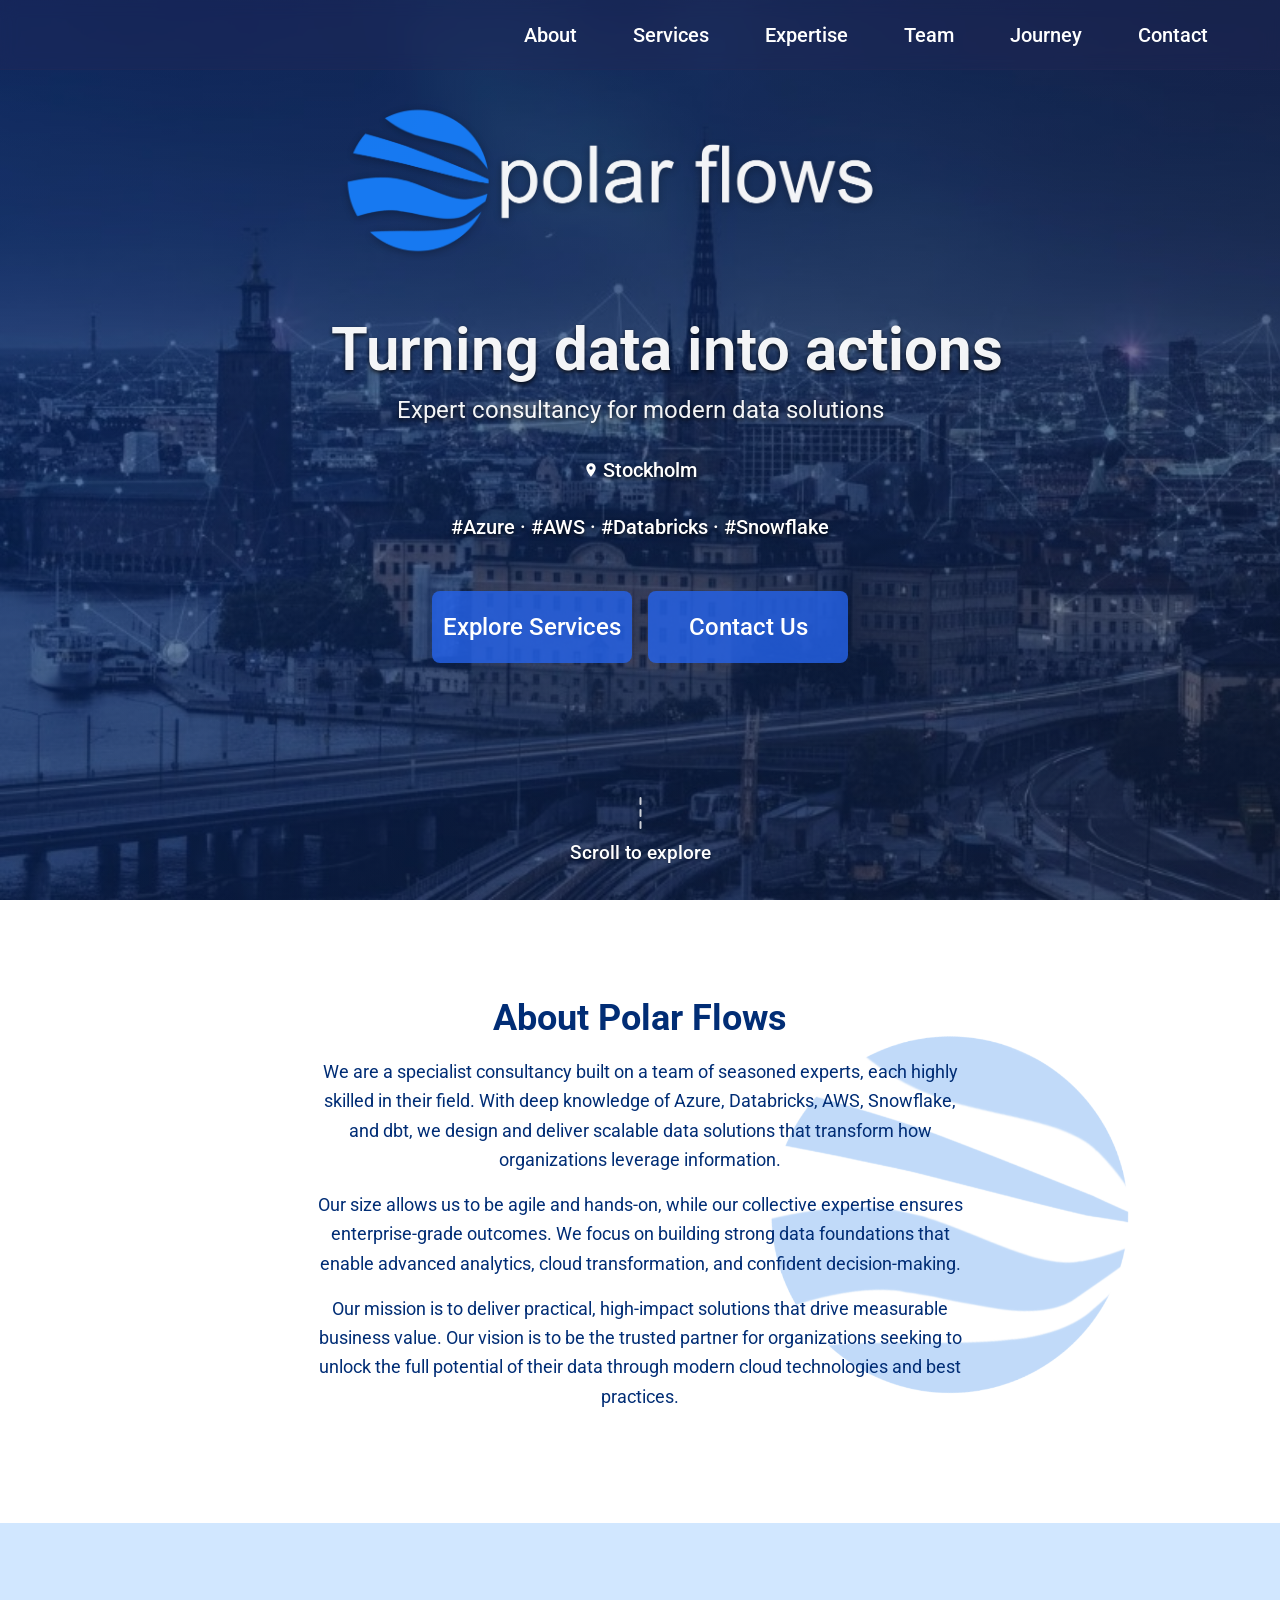
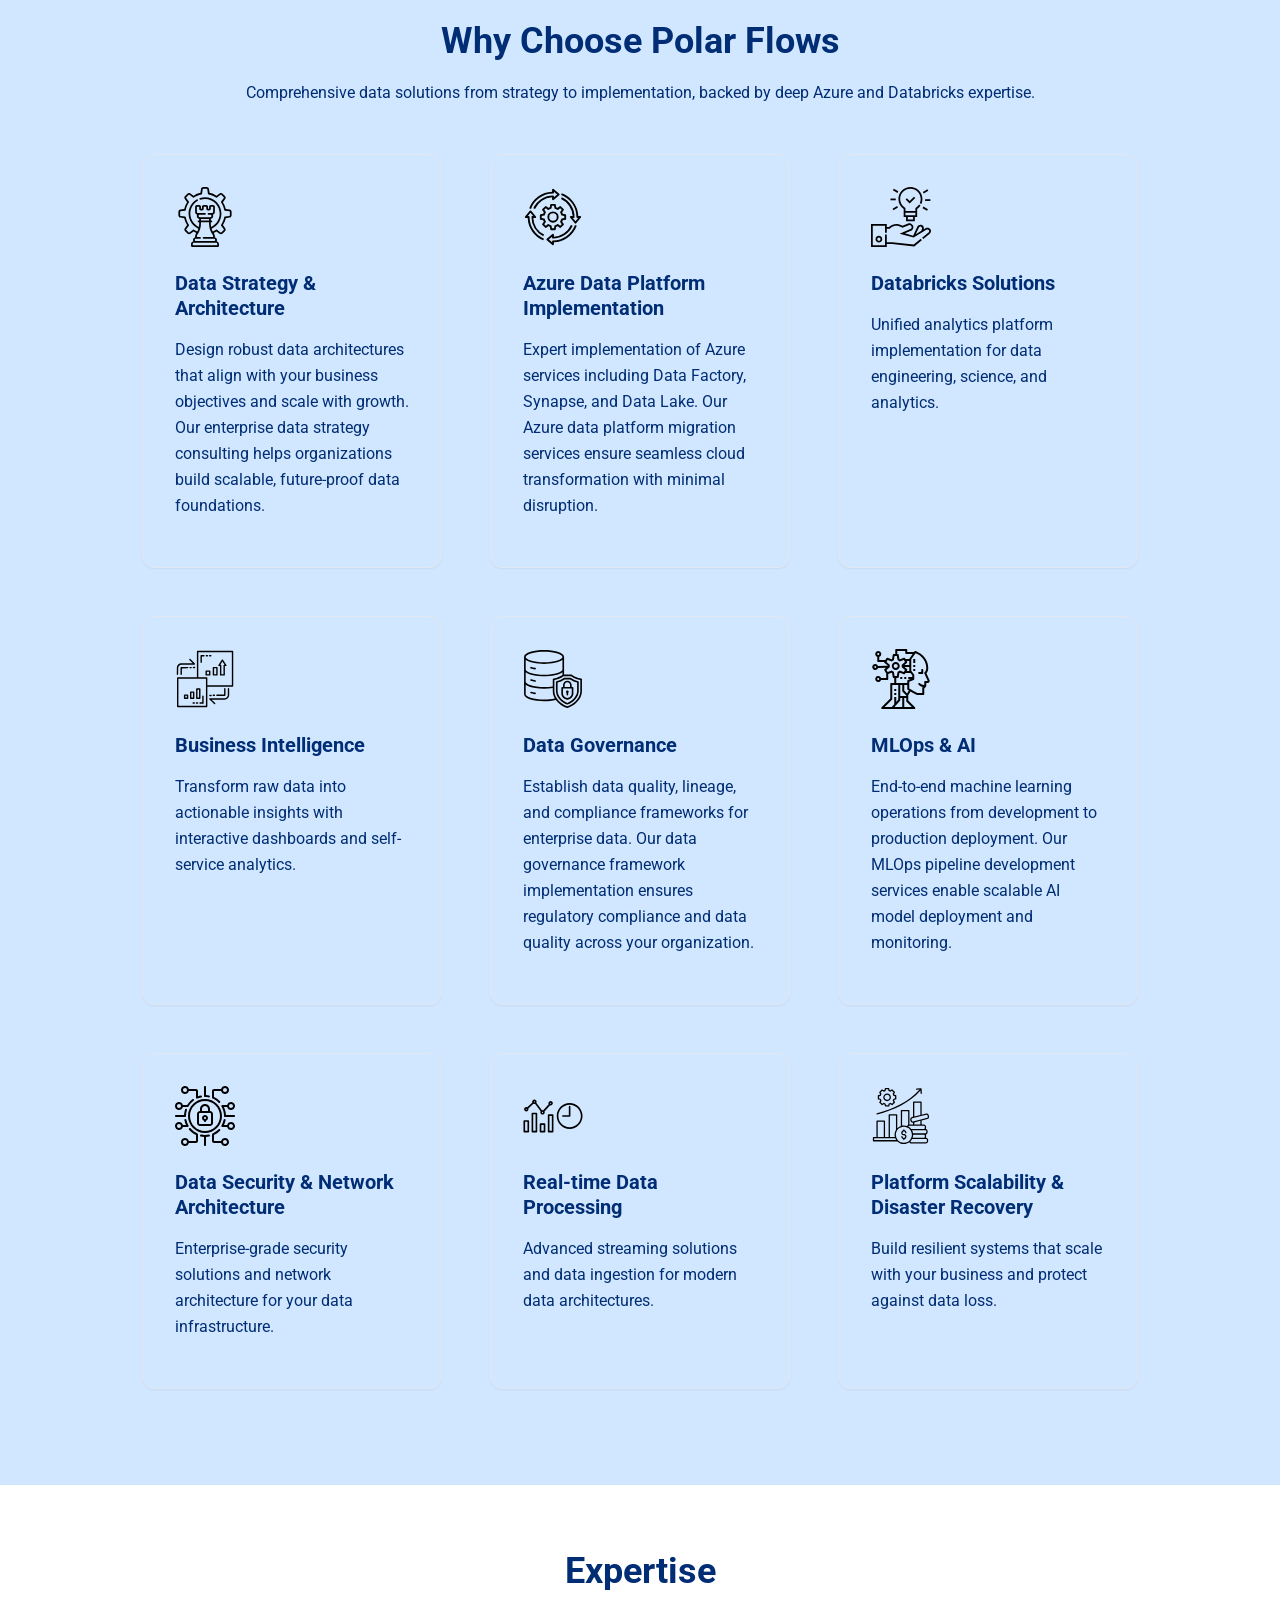
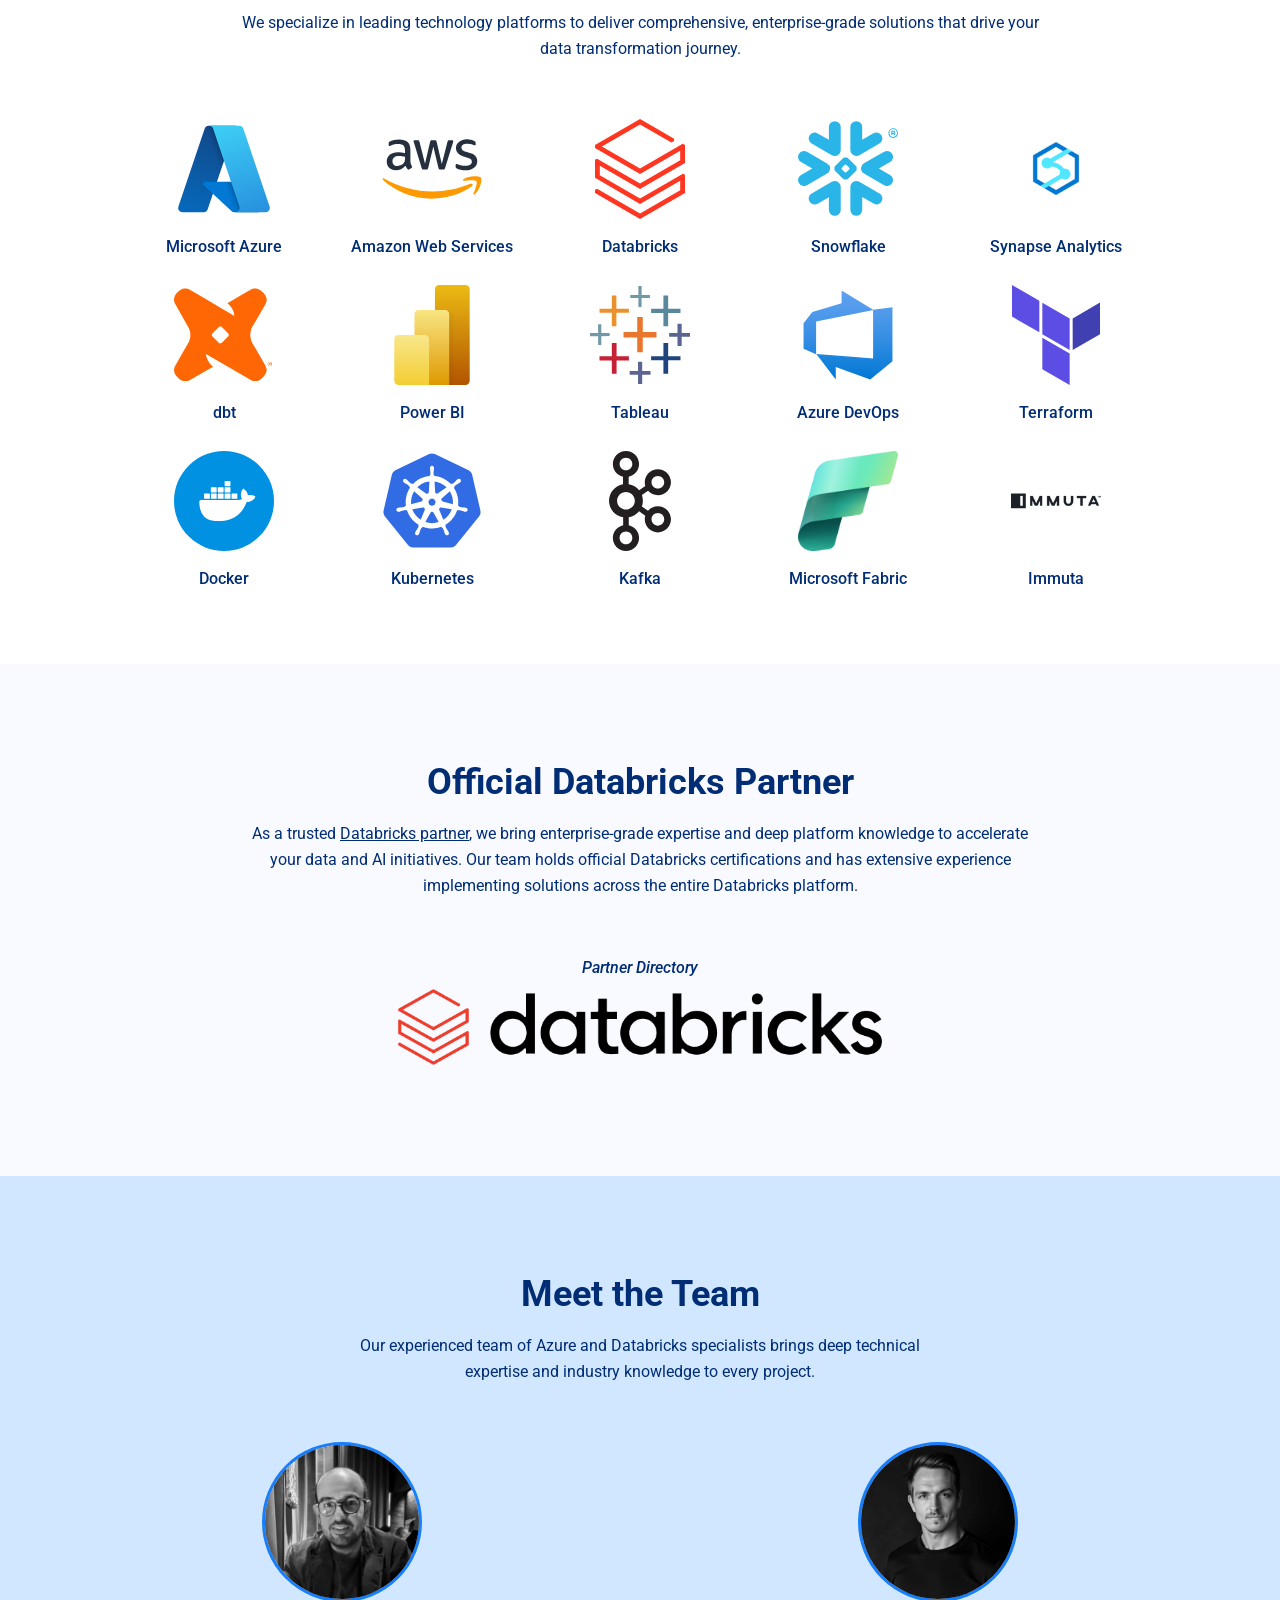
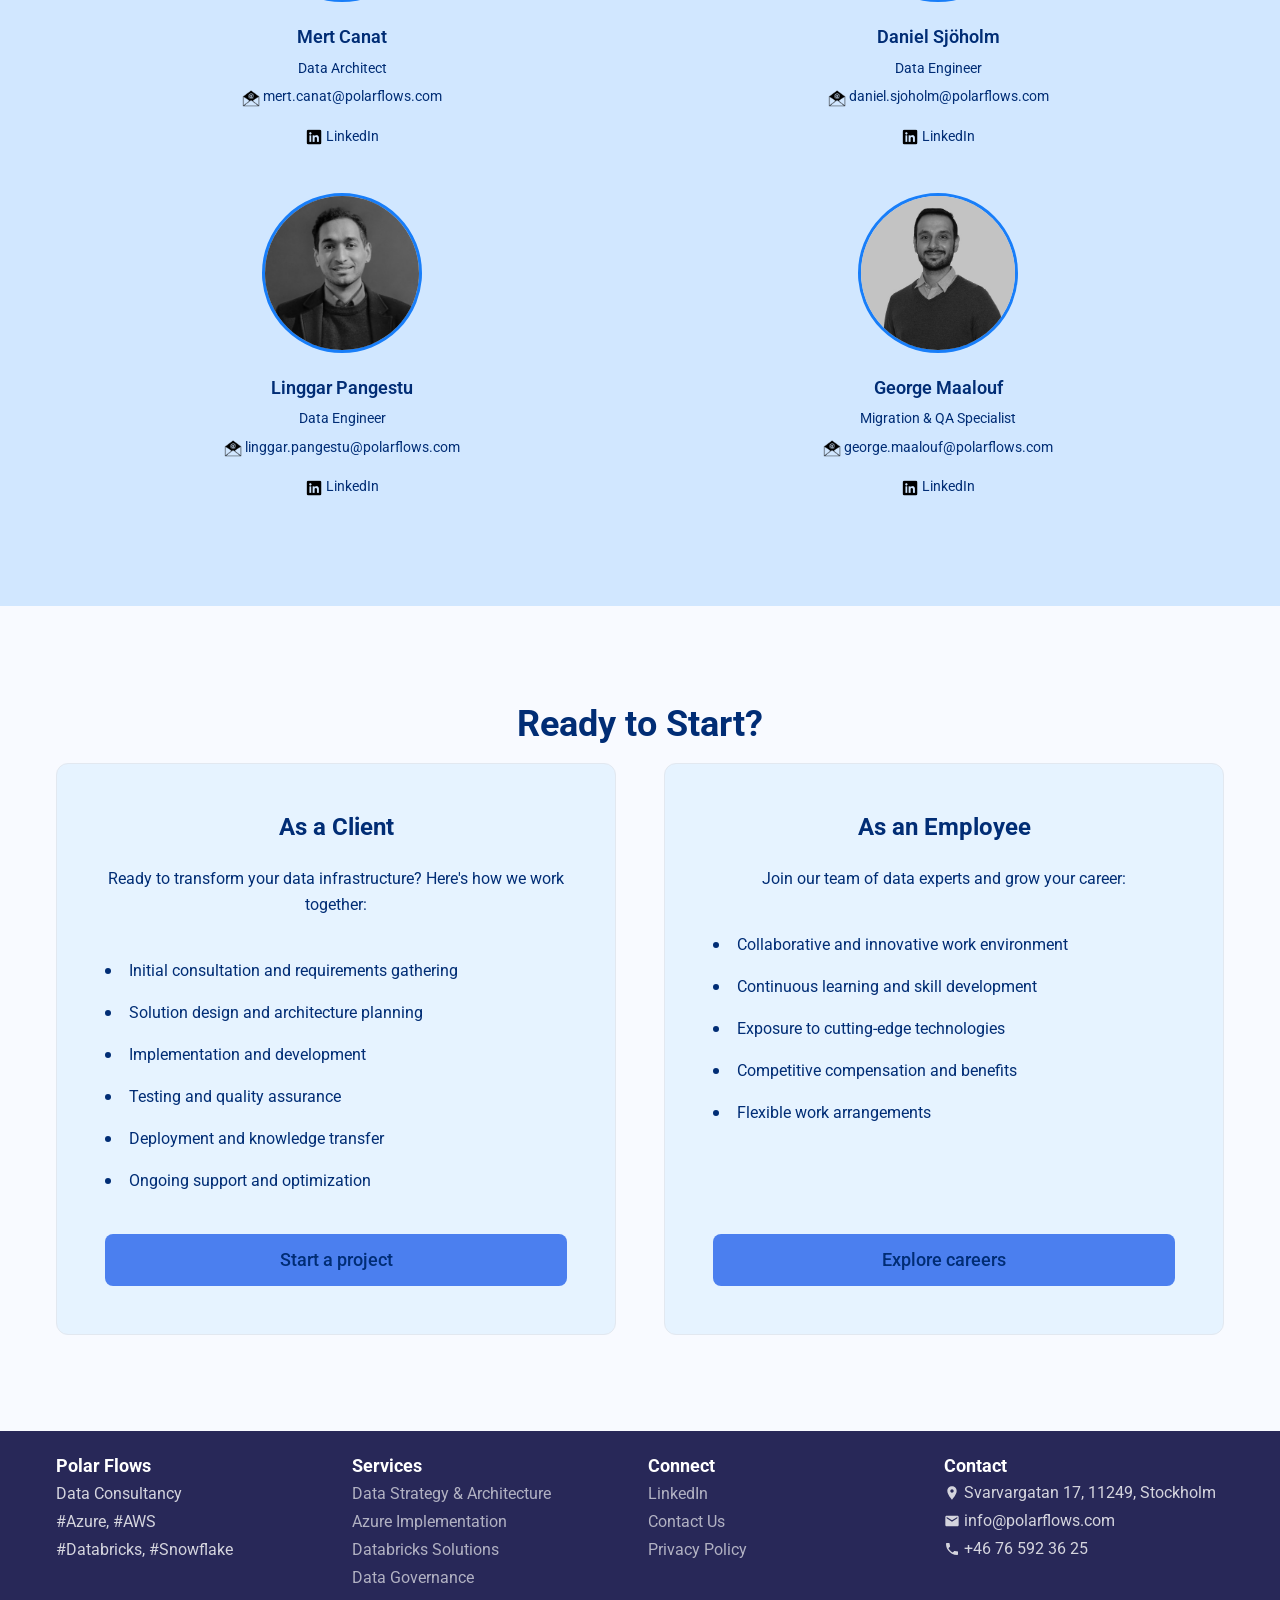
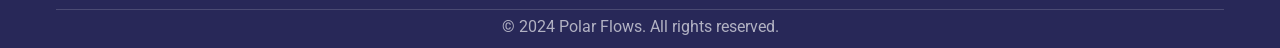
==== commit 37f6b812: "added form_secret to the payload" ====
--- a/index.html
+++ b/index.html
@@ -38,7 +38,7 @@
     <link rel="manifest" href="manifest.webmanifest">
     
     <!-- Preload critical resources -->
-    <link rel="preload" href="assets/css/main.css?v=1.4.3" as="style">
+    <link rel="preload" href="assets/css/main.css?v=1.4.4" as="style">
     <link rel="preload" href="assets/js/main.js?v=1.1.3" as="script" crossorigin="anonymous">
     
     <!-- Preload critical hero background images for faster loading -->
@@ -53,7 +53,7 @@
     
     <!-- Stylesheets -->
     <link rel="stylesheet" href="assets/css/tokens.css?v=1.0.1">
-    <link rel="stylesheet" href="assets/css/main.css?v=1.4.3">
+    <link rel="stylesheet" href="assets/css/main.css?v=1.4.4">
     
     <!-- Google Analytics -->
     <script async src="https://www.googletagmanager.com/gtag/js?id=GA_MEASUREMENT_ID"></script>
@@ -543,7 +543,7 @@
                             <svg class="contact-icon" width="16" height="16" viewBox="0 0 24 24" fill="currentColor">
                                 <path d="M12 2C8.13 2 5 5.13 5 9c0 5.25 7 13 7 13s7-7.75 7-13c0-3.87-3.13-7-7-7zm0 9.5c-1.38 0-2.5-1.12-2.5-2.5s1.12-2.5 2.5-2.5 2.5 1.12 2.5 2.5-1.12 2.5-2.5 2.5z"/>
                             </svg>
-                            <span>Svarvargatan 17, 112449, Stockholm</span>
+                            <span>Svarvargatan 17, 11249, Stockholm</span>
                         </div>
                         <div class="contact-item">
                             <svg class="contact-icon" width="16" height="16" viewBox="0 0 24 24" fill="currentColor">
@@ -581,6 +581,9 @@
         </div>
     </div>
     
+    <!-- Umami Analytics -->
+    <script defer src="https://cloud.umami.is/script.js" data-website-id="071c6b12-3f4d-4ae3-b015-c1f806563cd6"></script>
+    
     <!-- JavaScript -->
     <script type="module" src="assets/js/main.js?v=1.1.4"></script>
     
--- a/assets/css/main.css
+++ b/assets/css/main.css
@@ -837,7 +837,7 @@
 
 .hero-logo-img {
   width: 100%;
-  max-width: min(600px, 70vw);
+  max-width: min(450px, 55vw); /* Further reduced for larger screens */
   min-width: 200px;
   height: auto;
   opacity: 0.95;
@@ -1129,7 +1129,7 @@
   }
   
   .hero-logo-img {
-    max-width: 600px;
+    max-width: 450px; /* Further reduced for medium screens */
   }
 }
 
@@ -1156,7 +1156,7 @@
   }
   
   .hero-logo-img {
-    max-width: 700px;
+    max-width: 550px; /* Further reduced for medium-large screens */
   }
 }
 
@@ -1183,7 +1183,7 @@
   }
   
   .hero-logo-img {
-    max-width: 750px;
+    max-width: 600px; /* Further reduced for large screens */
   }
 }
 
@@ -2977,14 +2977,16 @@
   font-size: var(--pf-font-size-lg);
 }
 
-/* Contact page hero title - white color */
+/* Contact page hero title - white color and smaller size */
 .contact-page .hero-title {
   color: var(--pf-white);
-}
-
-/* Privacy page hero title - white color */
+  font-size: var(--pf-font-size-3xl) !important; /* Reduced from 4xl */
+}
+
+/* Privacy page hero title - white color and smaller size */
 .privacy-page .hero-title {
   color: var(--pf-white);
+  font-size: var(--pf-font-size-3xl) !important; /* Reduced from 4xl */
 }
 
 /* Disable all logo animations on contact page */
@@ -3028,8 +3030,8 @@
 
 .hero-logo-static {
   width: 100%;
-  max-width: min(500px, 60vw); /* Slightly smaller than main page logo */
-  min-width: 200px;
+  max-width: min(600px, 70vw); /* Increased size for better visibility */
+  min-width: 250px; /* Increased minimum size */
   height: auto;
   opacity: 1 !important; /* Force full opacity to match the visual appearance of main page logo */
   filter: drop-shadow(0 2px 4px rgba(0, 0, 0, 0.3)); /* Match main page logo shadow */
@@ -3039,7 +3041,7 @@
 /* Make logo smaller and closer to top on large screens */
 @media (min-width: 1200px) {
   .hero-logo-static {
-    max-width: min(var(--pf-logo-mobile-min-width), 40vw); /* Smaller on large screens */
+    max-width: min(500px, 50vw); /* Better size for large screens */
   }
   
   .hero-logo-container {
@@ -3170,7 +3172,7 @@
 /* Responsive adjustments for static hero logo */
 @media (max-width: 1200px) {
   .hero-logo-static {
-    max-width: min(450px, 55vw);
+    max-width: min(500px, 60vw); /* Increased for better visibility */
   }
 }
 
@@ -3181,8 +3183,14 @@
   }
   
   .hero-logo-static {
-    min-width: 180px;
-    max-width: min(400px, 50vw);
+    min-width: 200px; /* Increased minimum */
+    max-width: min(450px, 60vw); /* Increased for better visibility */
+  }
+  
+  /* Smaller titles on mobile for contact and privacy pages */
+  .contact-page .hero-title,
+  .privacy-page .hero-title {
+    font-size: var(--pf-font-size-2xl) !important;
   }
 }
 
@@ -3193,8 +3201,14 @@
   }
   
   .hero-logo-static {
-    min-width: 150px;
-    max-width: min(300px, 45vw);
+    min-width: 180px; /* Increased minimum */
+    max-width: min(350px, 55vw); /* Increased for better visibility */
+  }
+  
+  /* Even smaller titles on very small screens */
+  .contact-page .hero-title,
+  .privacy-page .hero-title {
+    font-size: var(--pf-font-size-xl) !important;
   }
 }
 
--- a/assets/css/main.css
+++ b/assets/css/main.css
@@ -837,7 +837,7 @@
 
 .hero-logo-img {
   width: 100%;
-  max-width: min(600px, 70vw);
+  max-width: min(450px, 55vw); /* Further reduced for larger screens */
   min-width: 200px;
   height: auto;
   opacity: 0.95;
@@ -1129,7 +1129,7 @@
   }
   
   .hero-logo-img {
-    max-width: 600px;
+    max-width: 450px; /* Further reduced for medium screens */
   }
 }
 
@@ -1156,7 +1156,7 @@
   }
   
   .hero-logo-img {
-    max-width: 700px;
+    max-width: 550px; /* Further reduced for medium-large screens */
   }
 }
 
@@ -1183,7 +1183,7 @@
   }
   
   .hero-logo-img {
-    max-width: 750px;
+    max-width: 600px; /* Further reduced for large screens */
   }
 }
 
@@ -2977,14 +2977,16 @@
   font-size: var(--pf-font-size-lg);
 }
 
-/* Contact page hero title - white color */
+/* Contact page hero title - white color and smaller size */
 .contact-page .hero-title {
   color: var(--pf-white);
-}
-
-/* Privacy page hero title - white color */
+  font-size: var(--pf-font-size-3xl) !important; /* Reduced from 4xl */
+}
+
+/* Privacy page hero title - white color and smaller size */
 .privacy-page .hero-title {
   color: var(--pf-white);
+  font-size: var(--pf-font-size-3xl) !important; /* Reduced from 4xl */
 }
 
 /* Disable all logo animations on contact page */
@@ -3028,8 +3030,8 @@
 
 .hero-logo-static {
   width: 100%;
-  max-width: min(500px, 60vw); /* Slightly smaller than main page logo */
-  min-width: 200px;
+  max-width: min(600px, 70vw); /* Increased size for better visibility */
+  min-width: 250px; /* Increased minimum size */
   height: auto;
   opacity: 1 !important; /* Force full opacity to match the visual appearance of main page logo */
   filter: drop-shadow(0 2px 4px rgba(0, 0, 0, 0.3)); /* Match main page logo shadow */
@@ -3039,7 +3041,7 @@
 /* Make logo smaller and closer to top on large screens */
 @media (min-width: 1200px) {
   .hero-logo-static {
-    max-width: min(var(--pf-logo-mobile-min-width), 40vw); /* Smaller on large screens */
+    max-width: min(500px, 50vw); /* Better size for large screens */
   }
   
   .hero-logo-container {
@@ -3170,7 +3172,7 @@
 /* Responsive adjustments for static hero logo */
 @media (max-width: 1200px) {
   .hero-logo-static {
-    max-width: min(450px, 55vw);
+    max-width: min(500px, 60vw); /* Increased for better visibility */
   }
 }
 
@@ -3181,8 +3183,14 @@
   }
   
   .hero-logo-static {
-    min-width: 180px;
-    max-width: min(400px, 50vw);
+    min-width: 200px; /* Increased minimum */
+    max-width: min(450px, 60vw); /* Increased for better visibility */
+  }
+  
+  /* Smaller titles on mobile for contact and privacy pages */
+  .contact-page .hero-title,
+  .privacy-page .hero-title {
+    font-size: var(--pf-font-size-2xl) !important;
   }
 }
 
@@ -3193,8 +3201,14 @@
   }
   
   .hero-logo-static {
-    min-width: 150px;
-    max-width: min(300px, 45vw);
+    min-width: 180px; /* Increased minimum */
+    max-width: min(350px, 55vw); /* Increased for better visibility */
+  }
+  
+  /* Even smaller titles on very small screens */
+  .contact-page .hero-title,
+  .privacy-page .hero-title {
+    font-size: var(--pf-font-size-xl) !important;
   }
 }
 
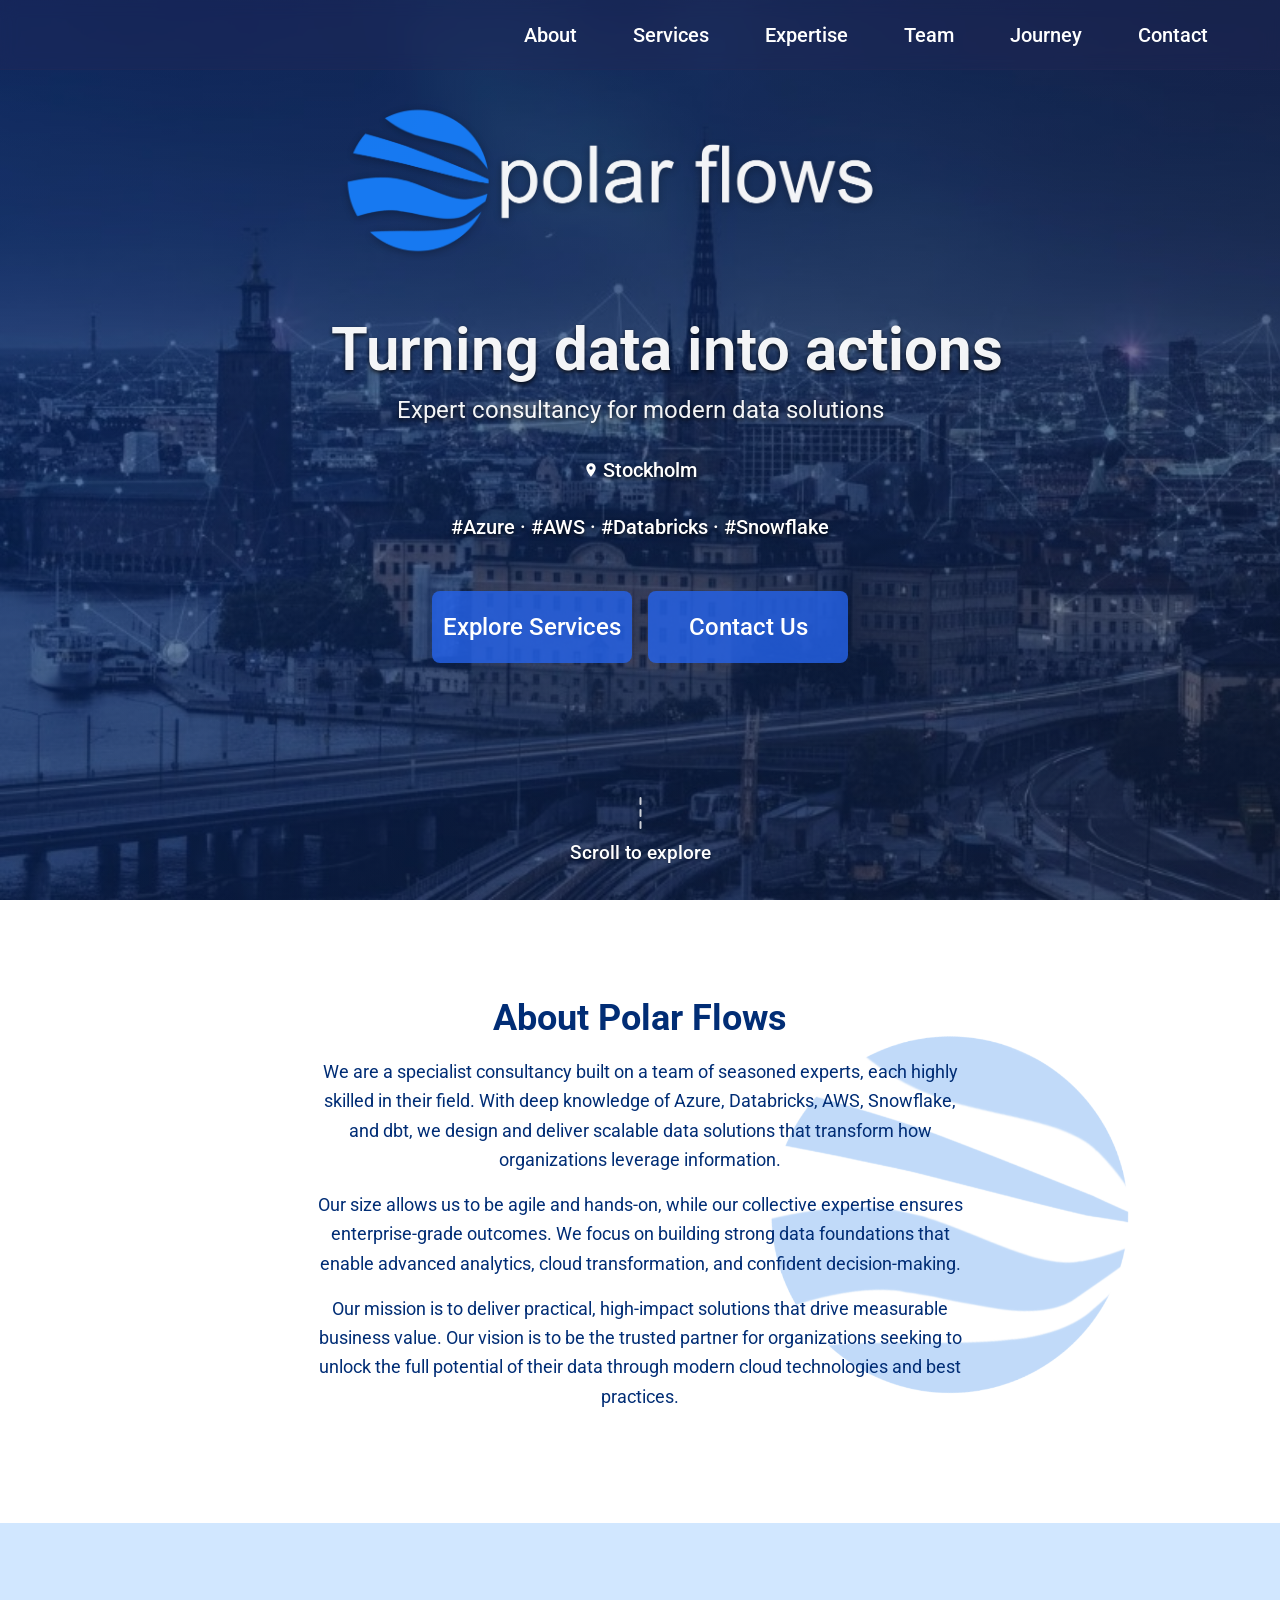
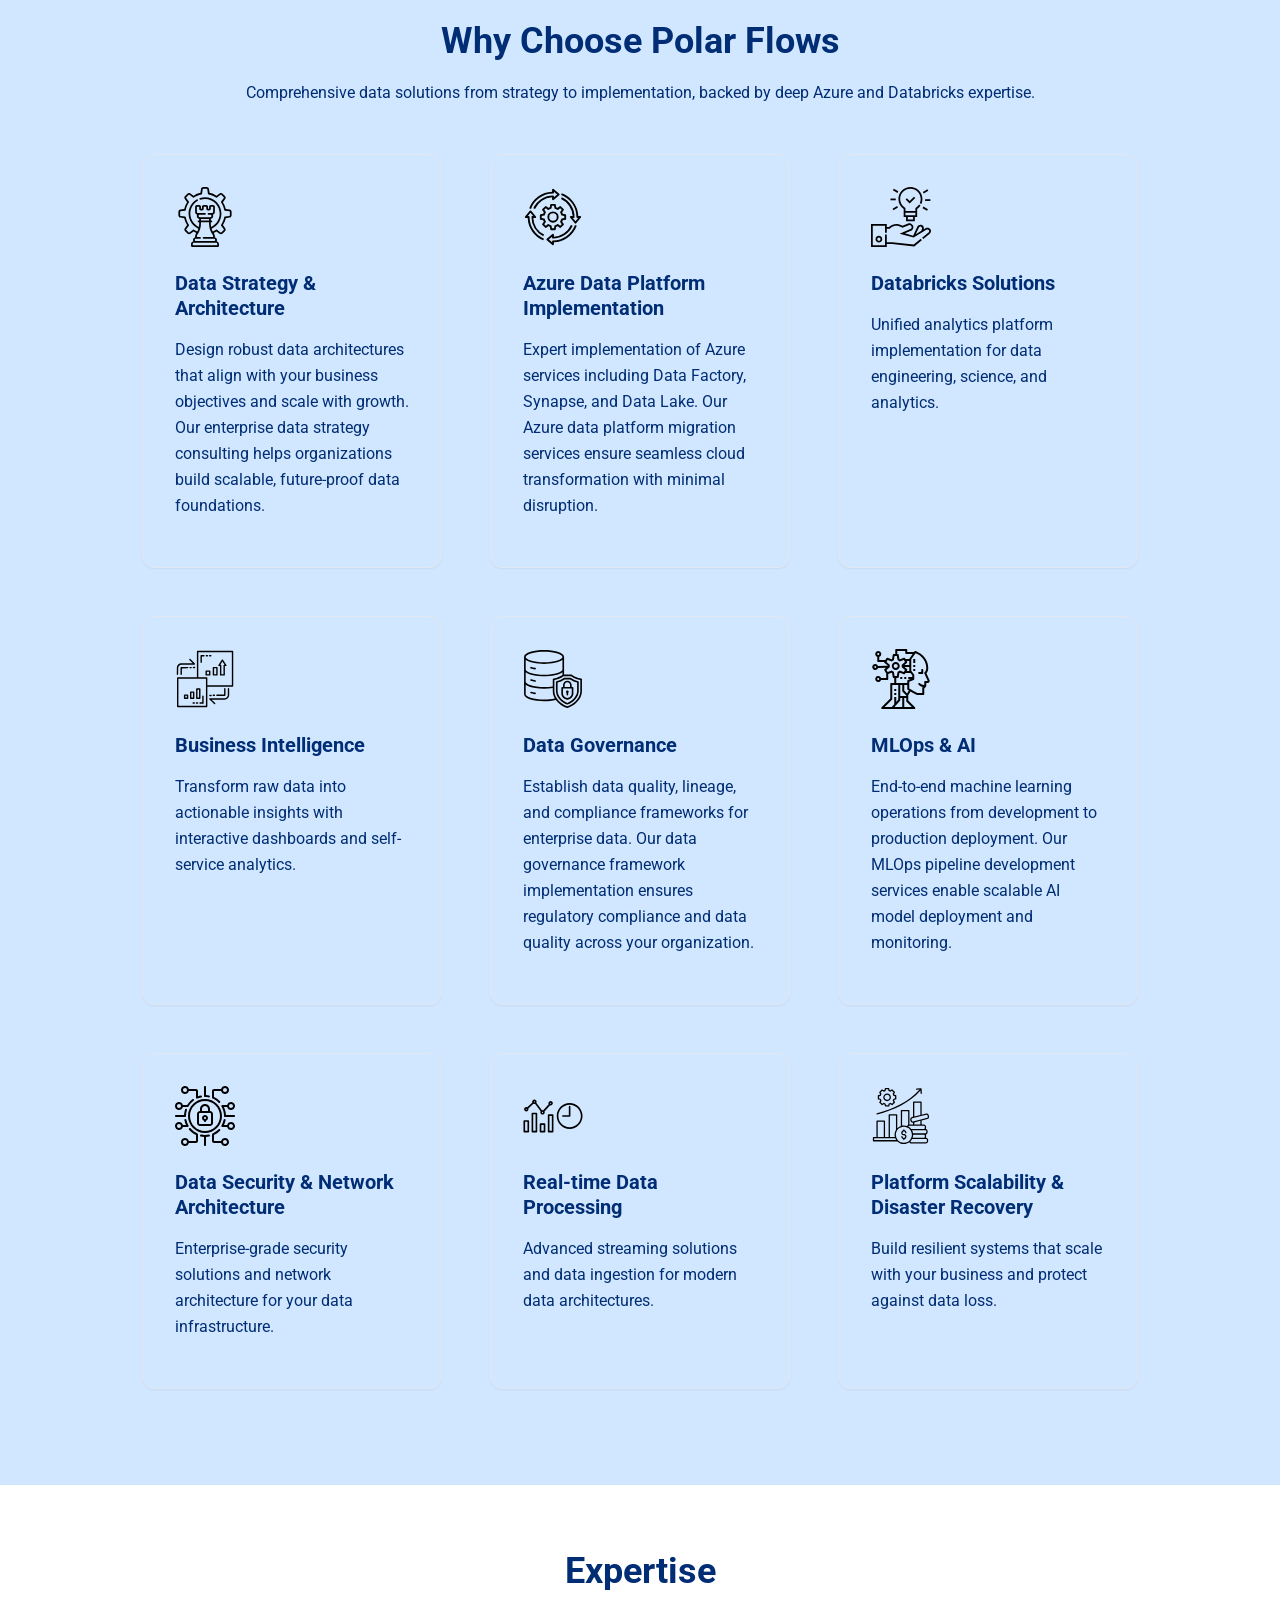
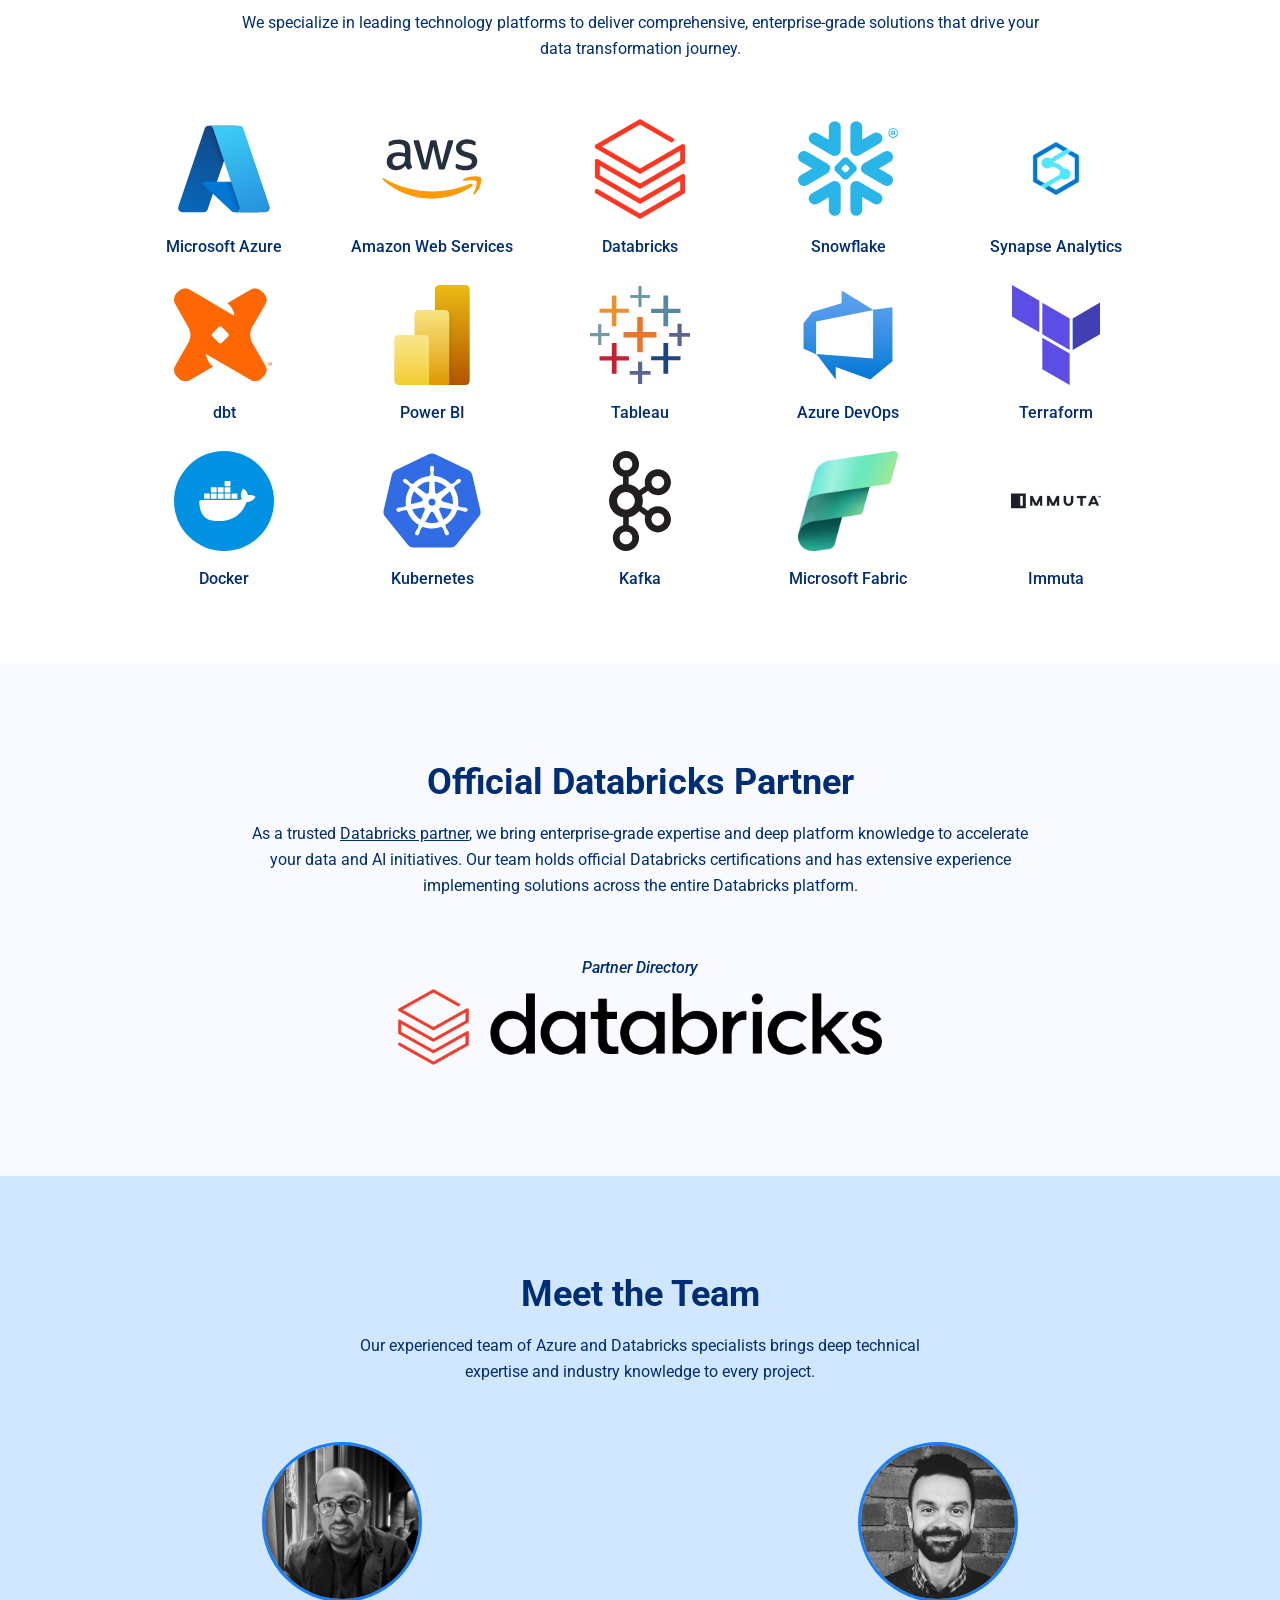
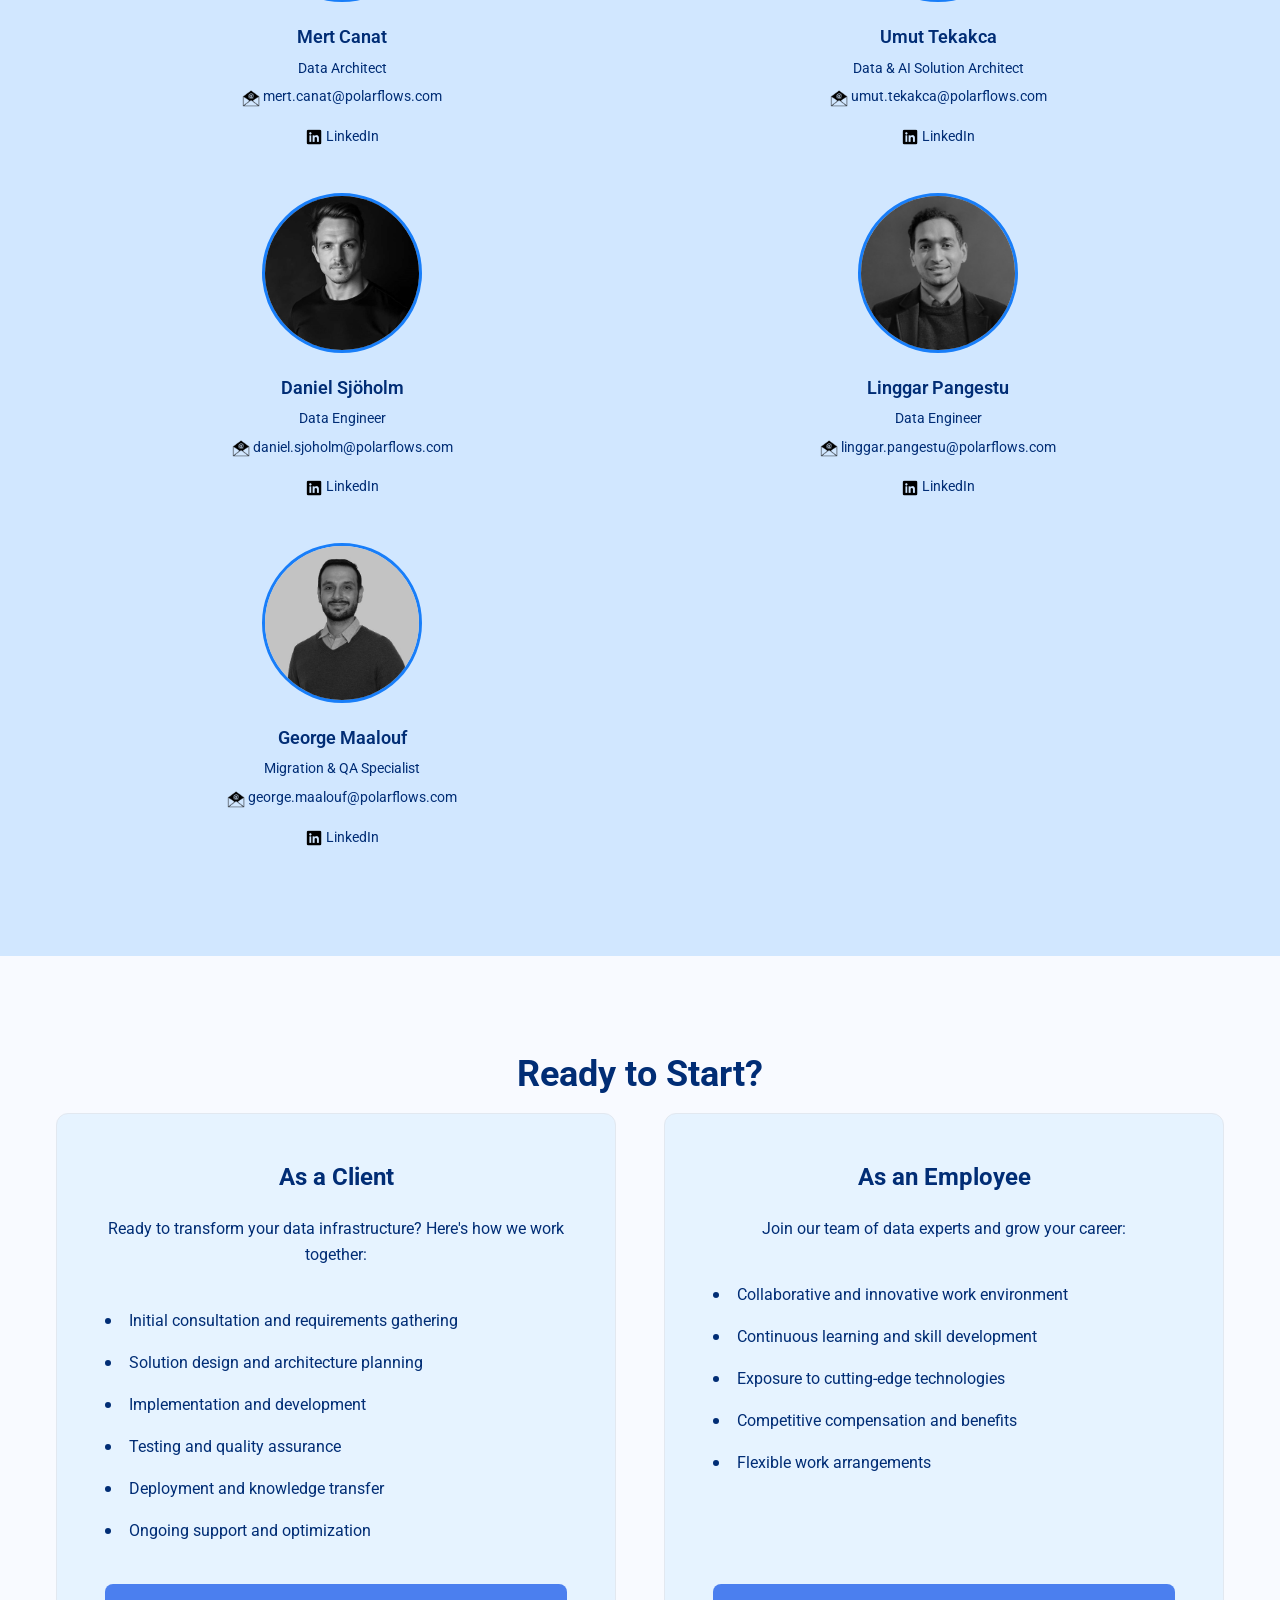
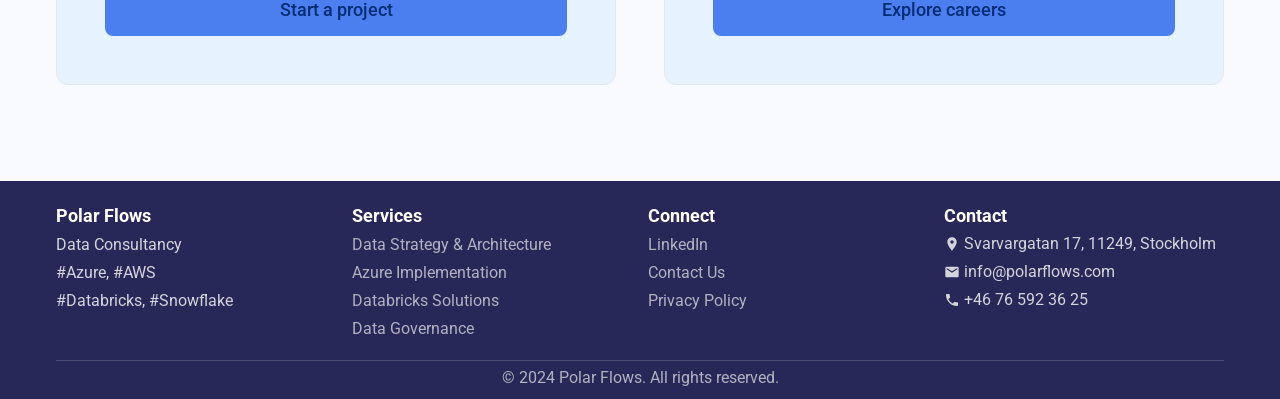
==== commit 3e7bb2b1: "adding a new team member" ====
--- a/index.html
+++ b/index.html
@@ -421,6 +421,22 @@
                     </div>
                     
                     <div class="team-card scroll-animate">
+                        <img src="assets/img/team/umut.jpg" alt="Umut Tekakca">
+                        <h3 class="team-name">Umut Tekakca</h3>
+                        <p class="team-role">Data &amp; AI Solution Architect</p>
+                        <div class="team-contact">
+                            <a href="javascript:void(0)" class="team-email" onclick="window.open('mailto:umut.tekakca@polarflows.com', '_self'); return false;">
+                                <img src="assets/img/logos/email-icon-black.png" alt="Email" class="contact-icon">
+                                umut.tekakca@polarflows.com
+                            </a>
+                            <a href="https://www.linkedin.com/in/umut-tekakca/" class="team-linkedin" target="_blank" rel="noopener noreferrer">
+                                <img src="assets/img/logos/linkedin-icon-black.png" alt="LinkedIn" class="contact-icon">
+                                LinkedIn
+                            </a>
+                        </div>
+                    </div>
+                    
+                    <div class="team-card scroll-animate">
                         <img src="assets/img/team/daniel.jpg" alt="Daniel Sj&ouml;holm">
                         <h3 class="team-name">Daniel Sj&ouml;holm</h3>
                         <p class="team-role">Data Engineer</p>
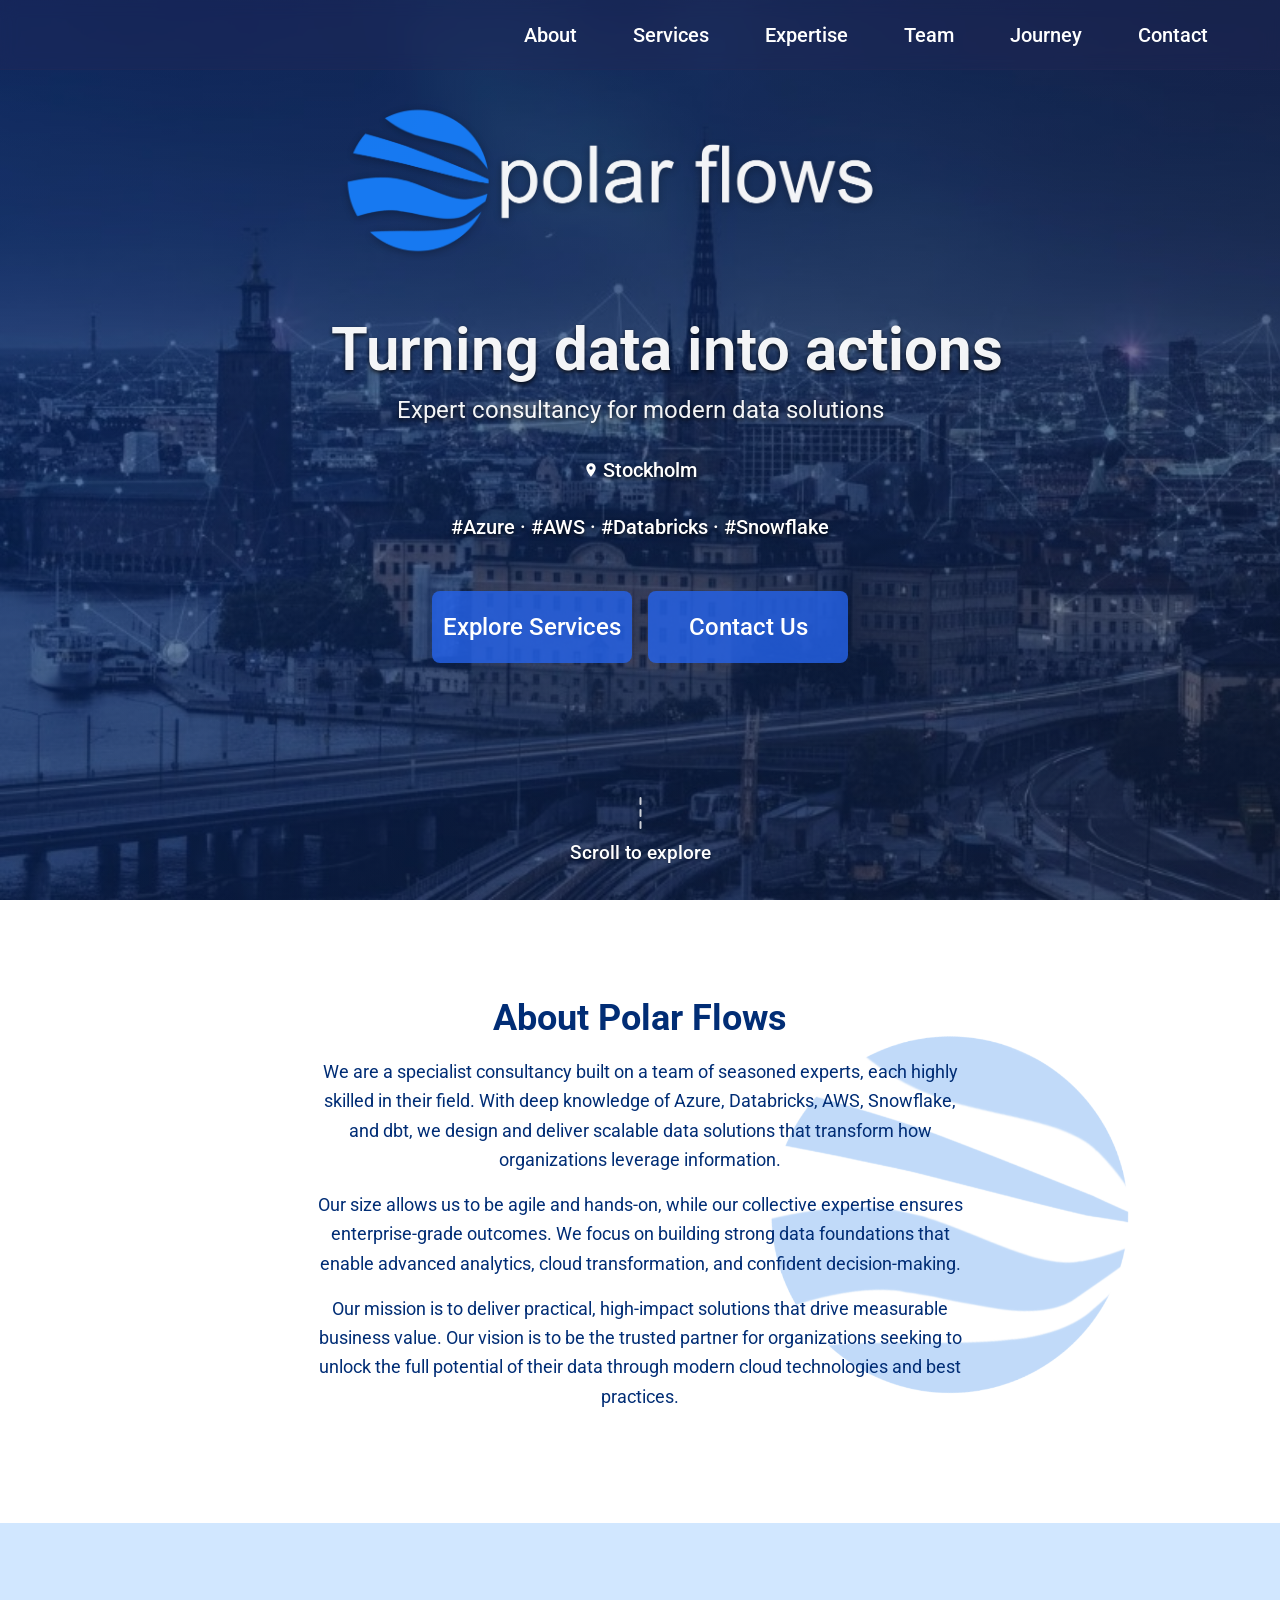
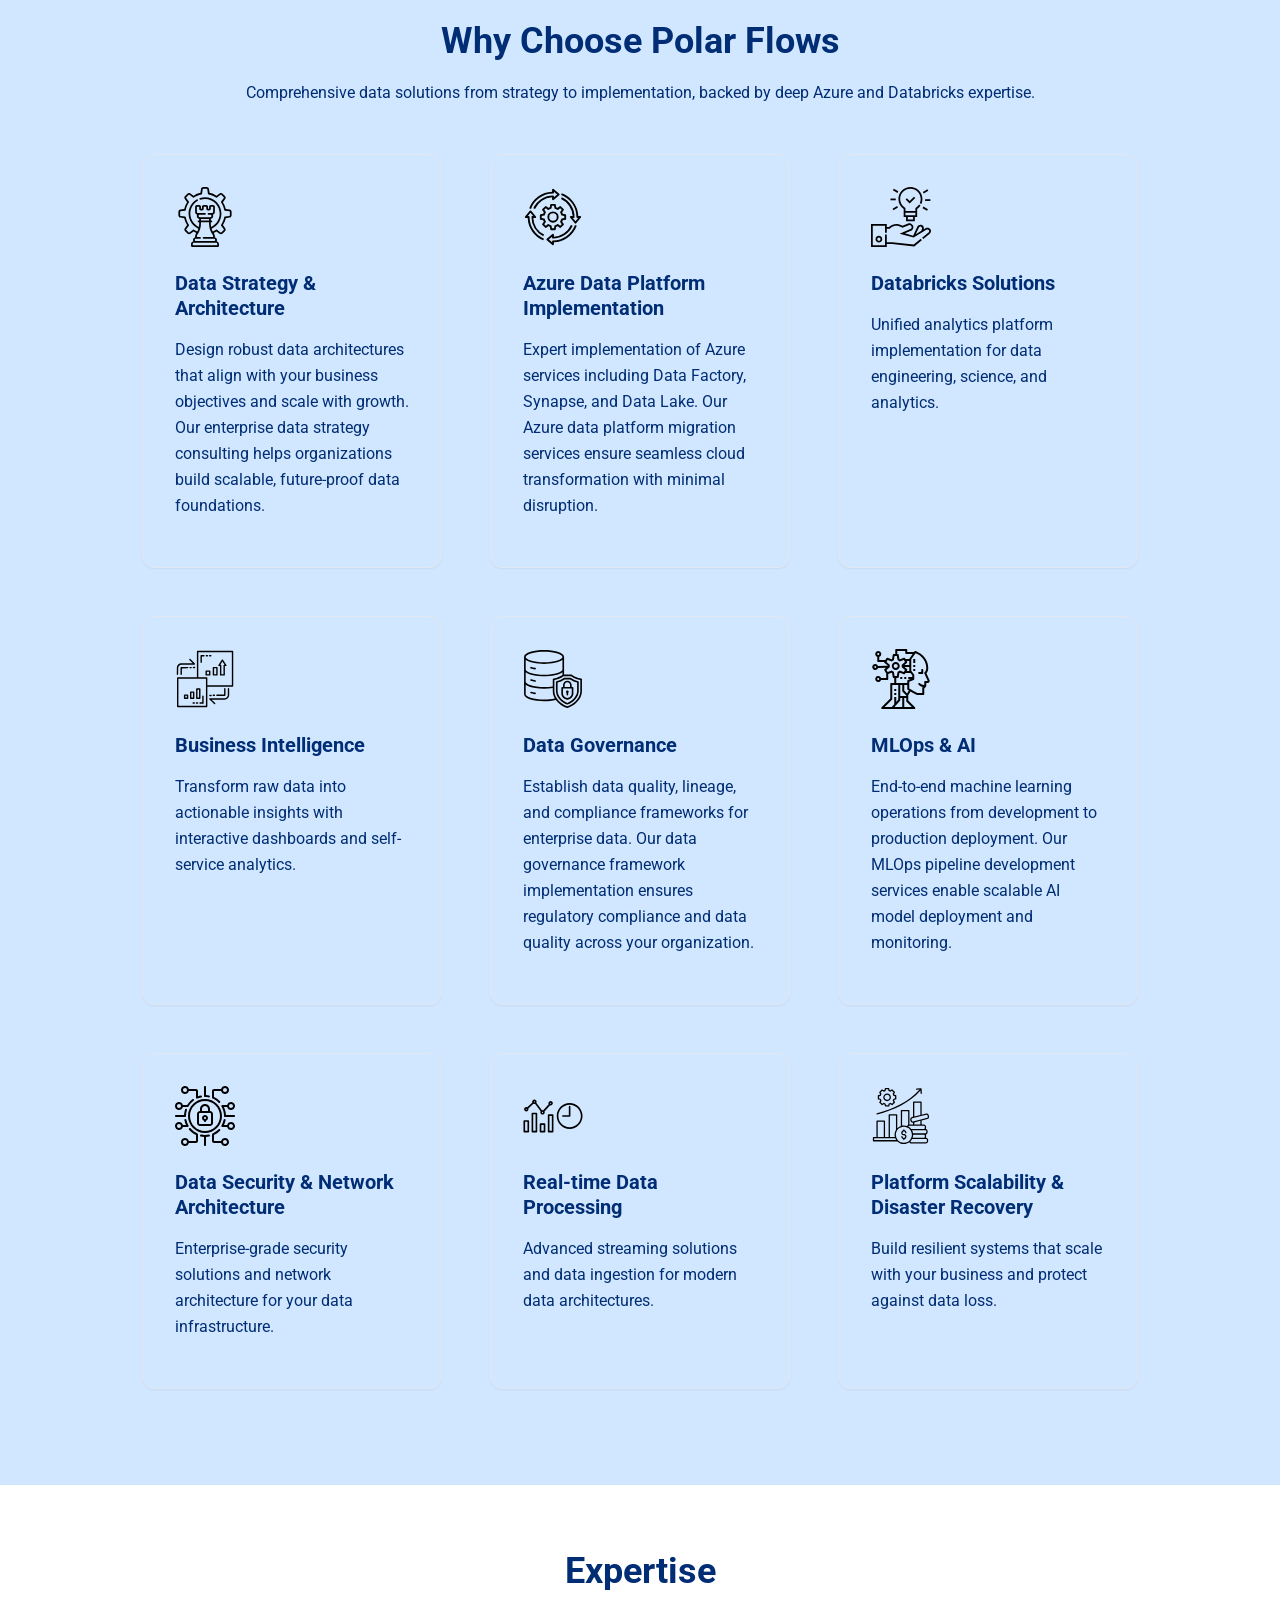
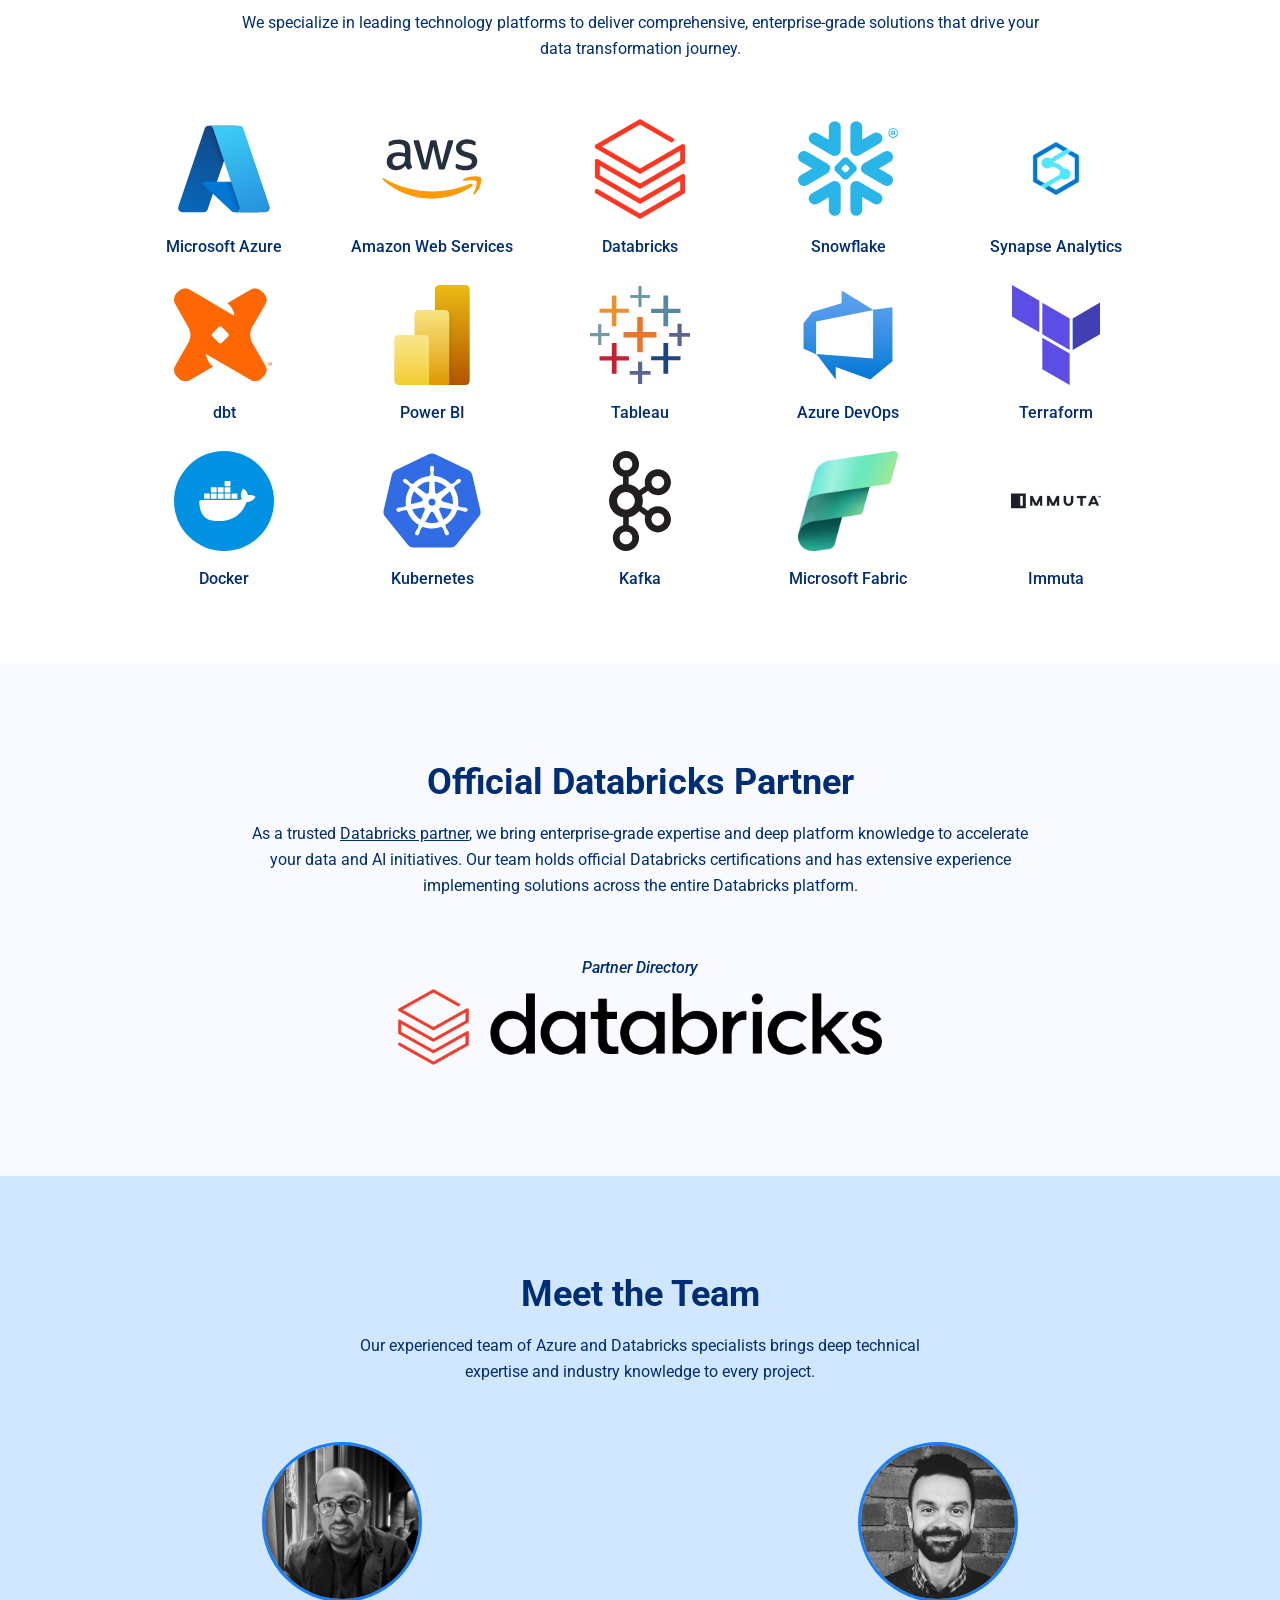
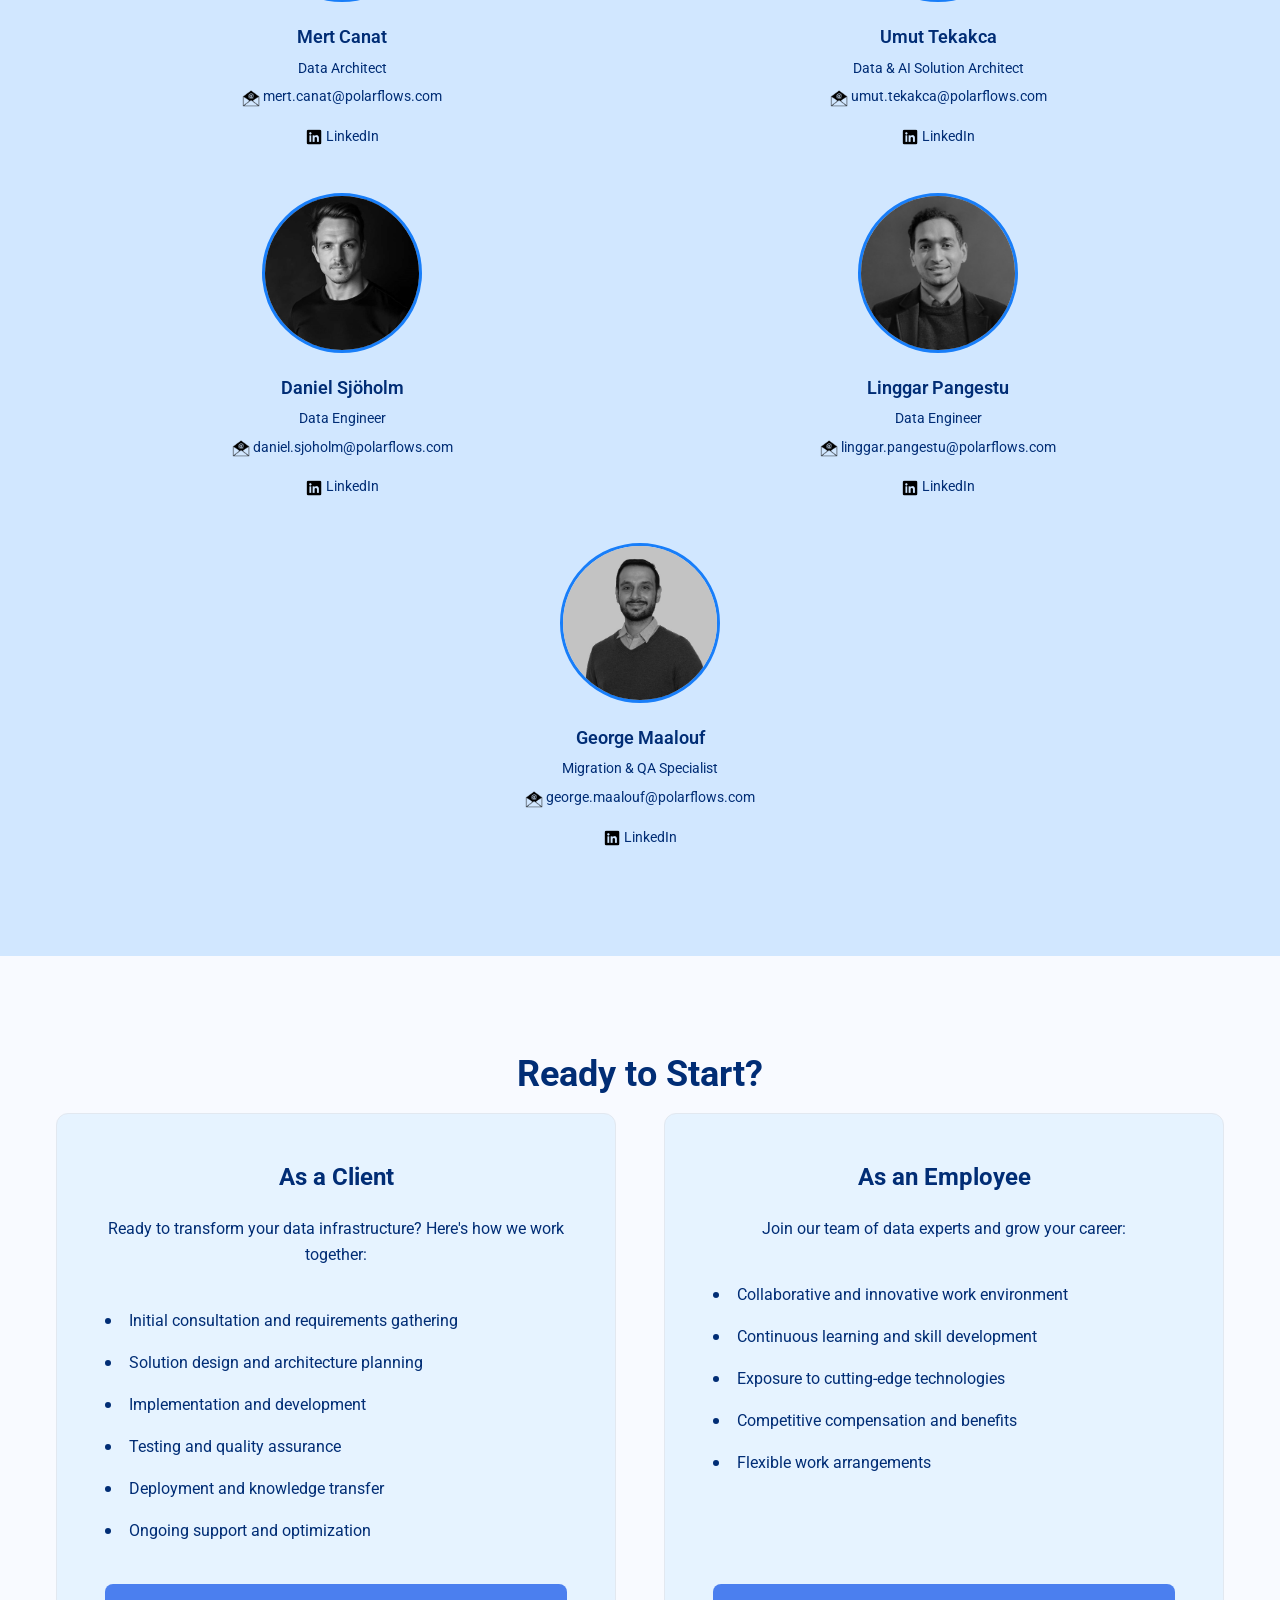
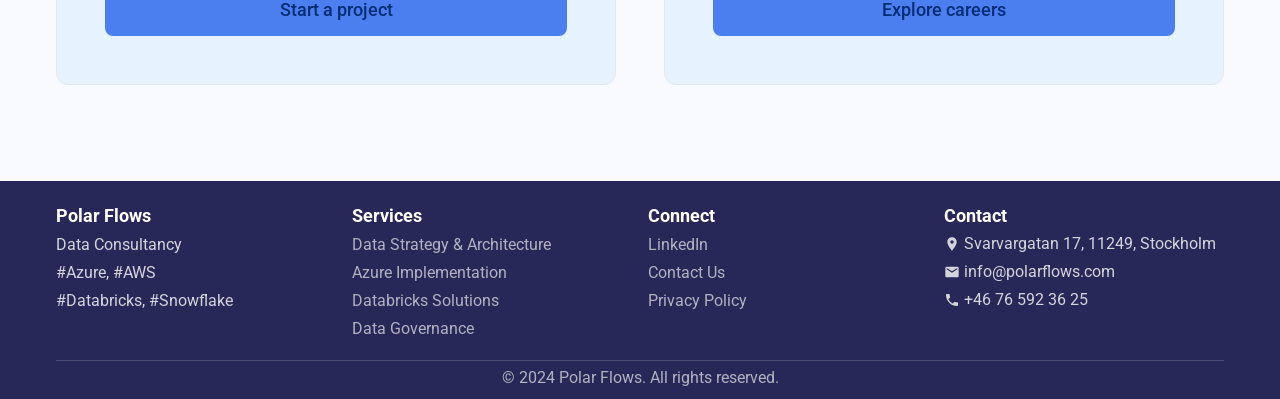
==== commit 81e33bfc: "ensuring the client side is refreshed with website changes" ====
--- a/index.html
+++ b/index.html
@@ -38,7 +38,7 @@
     <link rel="manifest" href="manifest.webmanifest">
     
     <!-- Preload critical resources -->
-    <link rel="preload" href="assets/css/main.css?v=1.4.4" as="style">
+    <link rel="preload" href="assets/css/main.css?v=1.4.5" as="style">
     <link rel="preload" href="assets/js/main.js?v=1.1.3" as="script" crossorigin="anonymous">
     
     <!-- Preload critical hero background images for faster loading -->
@@ -53,7 +53,7 @@
     
     <!-- Stylesheets -->
     <link rel="stylesheet" href="assets/css/tokens.css?v=1.0.1">
-    <link rel="stylesheet" href="assets/css/main.css?v=1.4.4">
+    <link rel="stylesheet" href="assets/css/main.css?v=1.4.5">
     
     <!-- Google Analytics -->
     <script async src="https://www.googletagmanager.com/gtag/js?id=GA_MEASUREMENT_ID"></script>
--- a/assets/css/main.css
+++ b/assets/css/main.css
@@ -2345,6 +2345,28 @@
   }
 }
 
+/* ===== 5-member team layout =====
+   The grid uses a fixed column count, so a 5th card would otherwise be
+   orphaned at the left edge of a new row. Centre it under the row above.
+   Matched two ways: .layout-5-members (added by main.js initTeamGridLayout)
+   and :nth-child(5):last-child, so the layout is correct even if JS is
+   blocked or slow. */
+@media (min-width: 250px) and (max-width: 1399px) {
+  /* 2-column grid: 2 + 2 + 1 */
+  .team-grid.layout-5-members .team-card:nth-child(5),
+  .team-grid .team-card:nth-child(5):last-child {
+    grid-column: 1 / span 2;
+  }
+}
+
+@media (min-width: 1400px) {
+  /* 4-column grid: 4 + 1 */
+  .team-grid.layout-5-members .team-card:nth-child(5),
+  .team-grid .team-card:nth-child(5):last-child {
+    grid-column: 2 / span 2;
+  }
+}
+
 /* ===== Contact CTA ===== */
 .contact-cta {
   background-color: var(--pf-bg-section-light);
--- a/assets/css/main.css
+++ b/assets/css/main.css
@@ -2345,6 +2345,28 @@
   }
 }
 
+/* ===== 5-member team layout =====
+   The grid uses a fixed column count, so a 5th card would otherwise be
+   orphaned at the left edge of a new row. Centre it under the row above.
+   Matched two ways: .layout-5-members (added by main.js initTeamGridLayout)
+   and :nth-child(5):last-child, so the layout is correct even if JS is
+   blocked or slow. */
+@media (min-width: 250px) and (max-width: 1399px) {
+  /* 2-column grid: 2 + 2 + 1 */
+  .team-grid.layout-5-members .team-card:nth-child(5),
+  .team-grid .team-card:nth-child(5):last-child {
+    grid-column: 1 / span 2;
+  }
+}
+
+@media (min-width: 1400px) {
+  /* 4-column grid: 4 + 1 */
+  .team-grid.layout-5-members .team-card:nth-child(5),
+  .team-grid .team-card:nth-child(5):last-child {
+    grid-column: 2 / span 2;
+  }
+}
+
 /* ===== Contact CTA ===== */
 .contact-cta {
   background-color: var(--pf-bg-section-light);
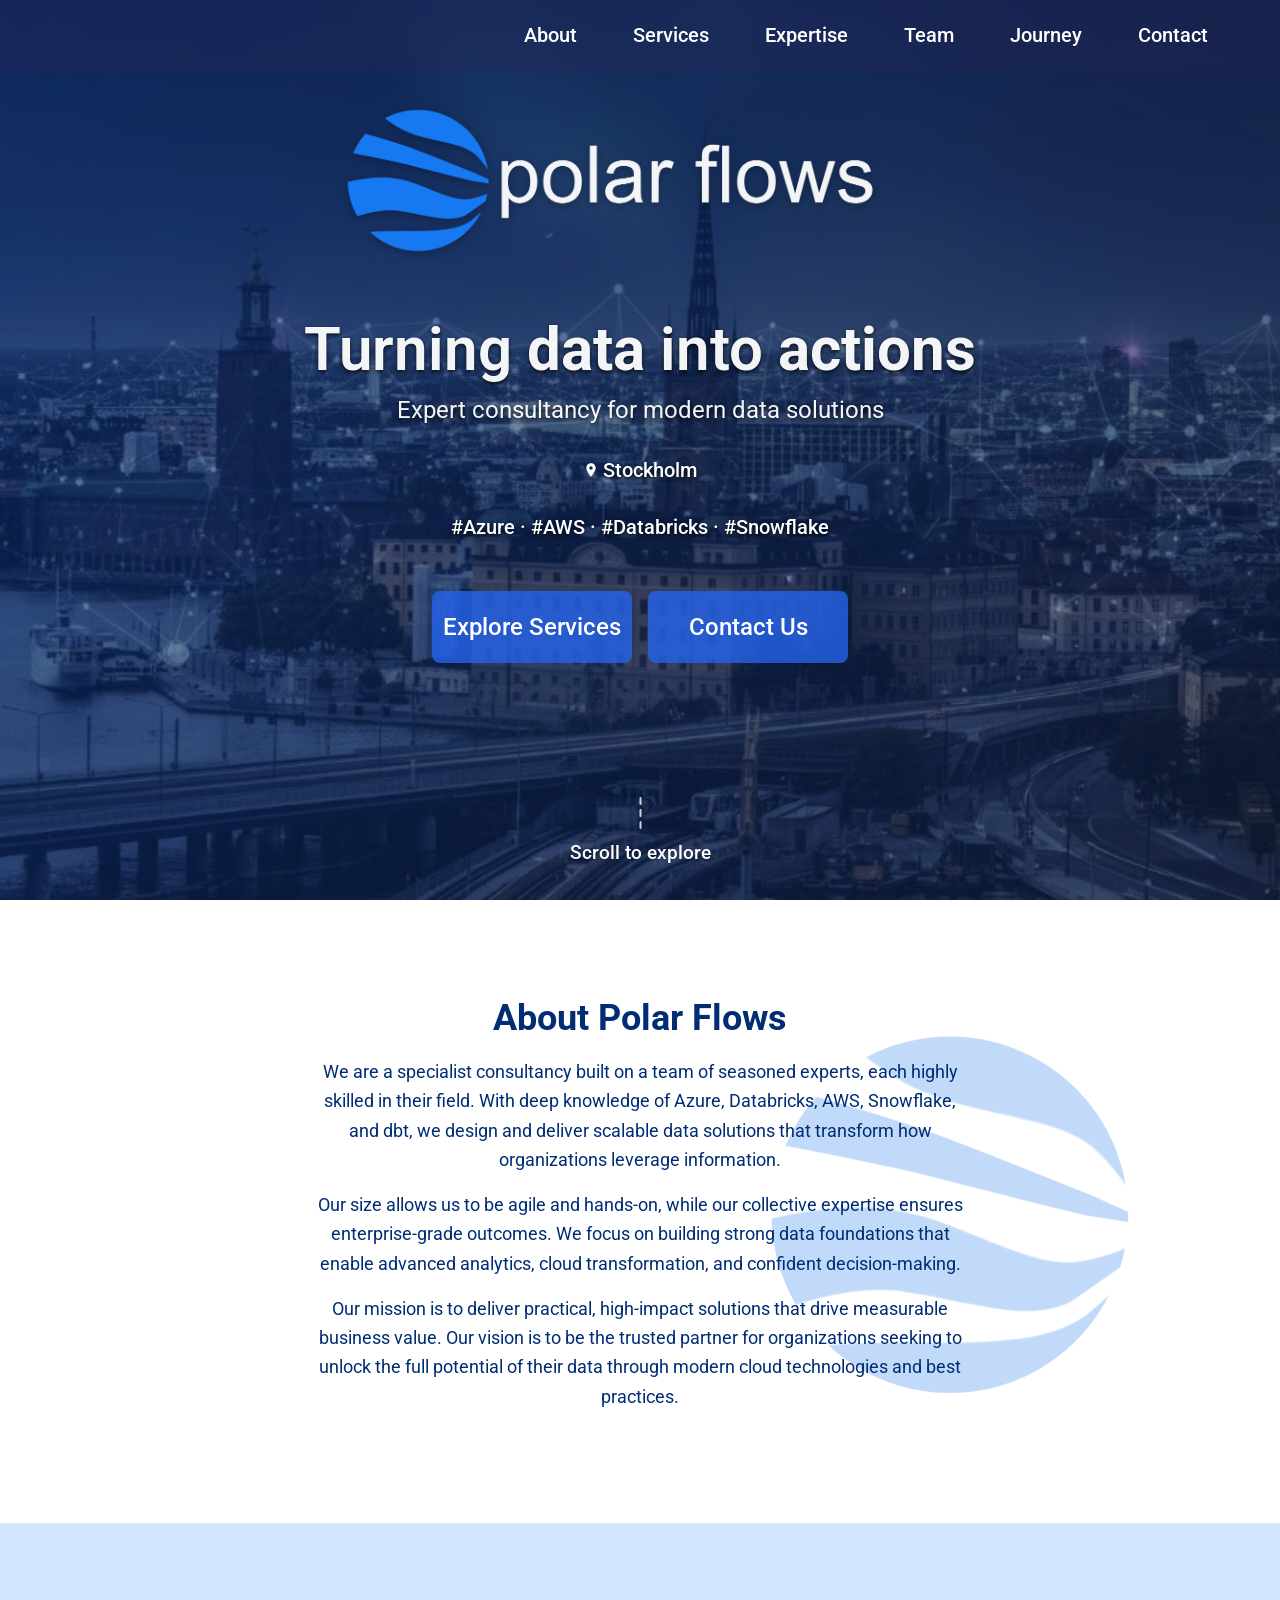
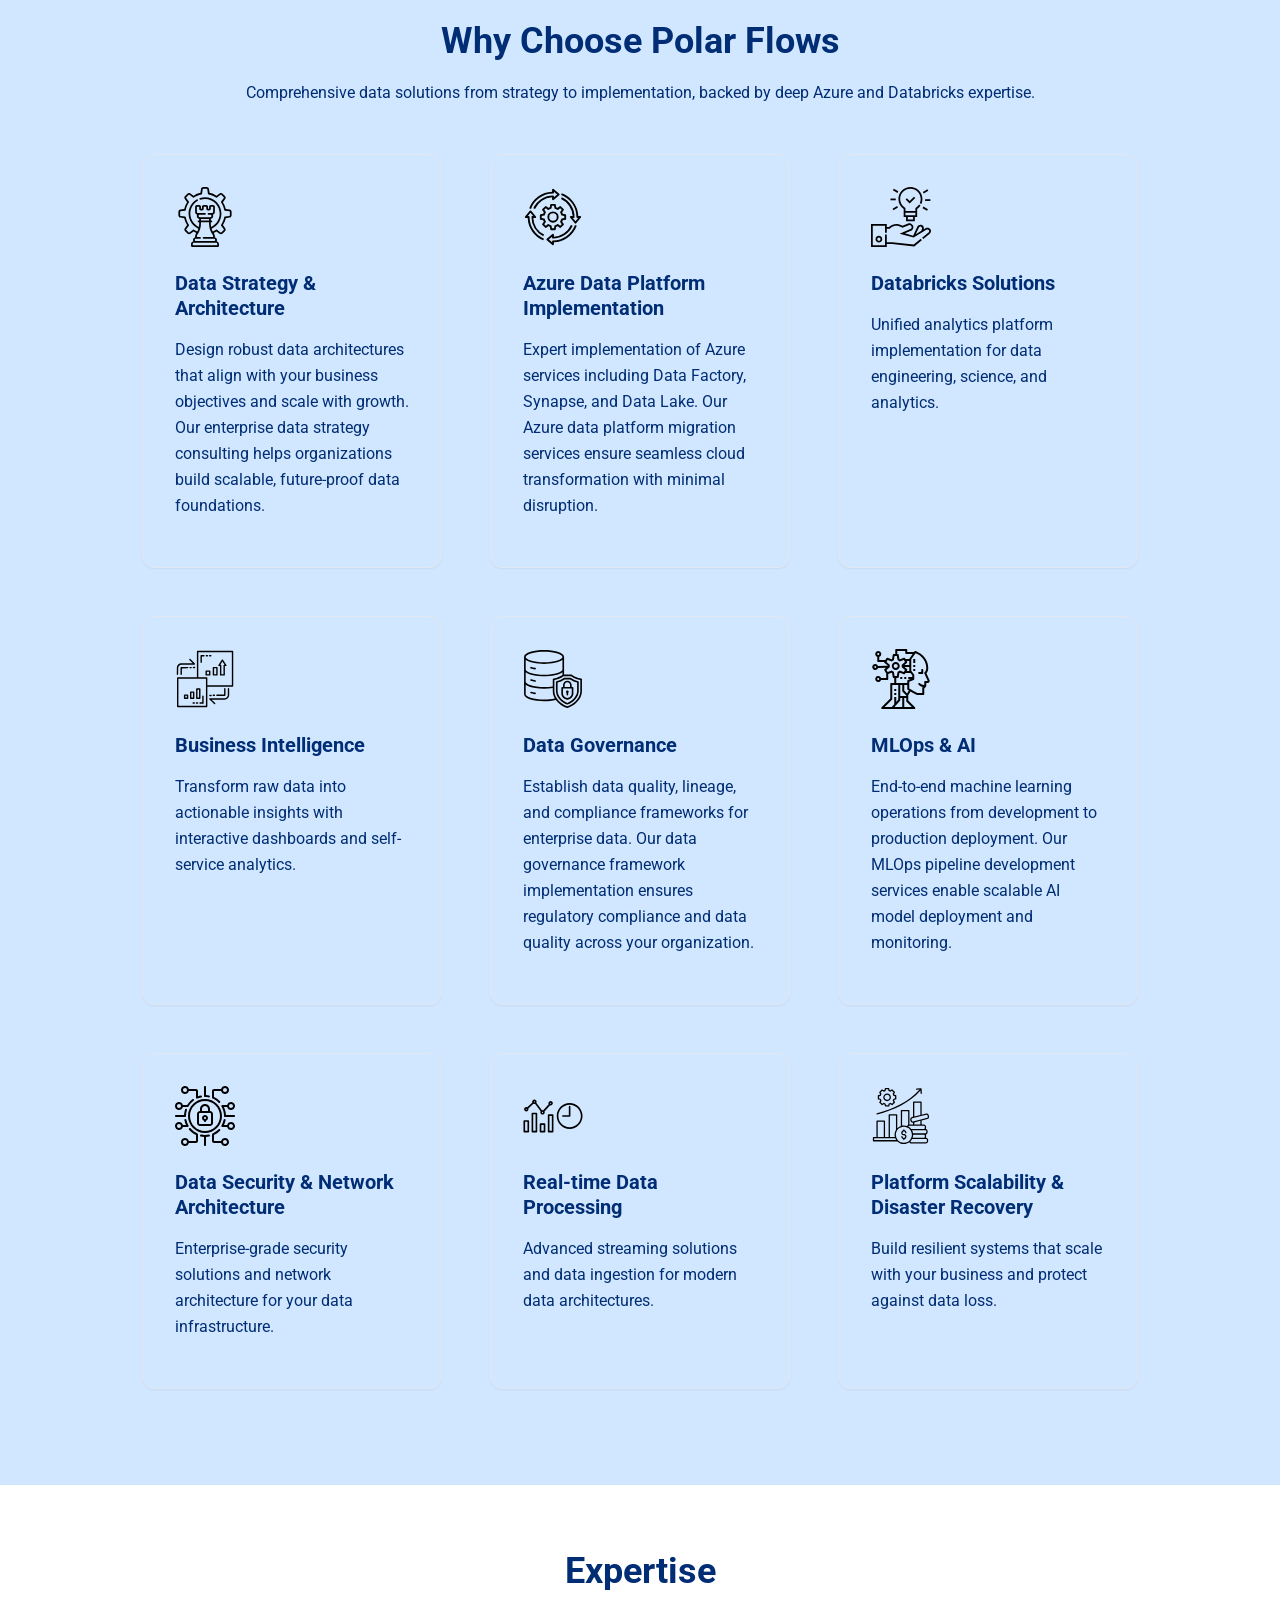
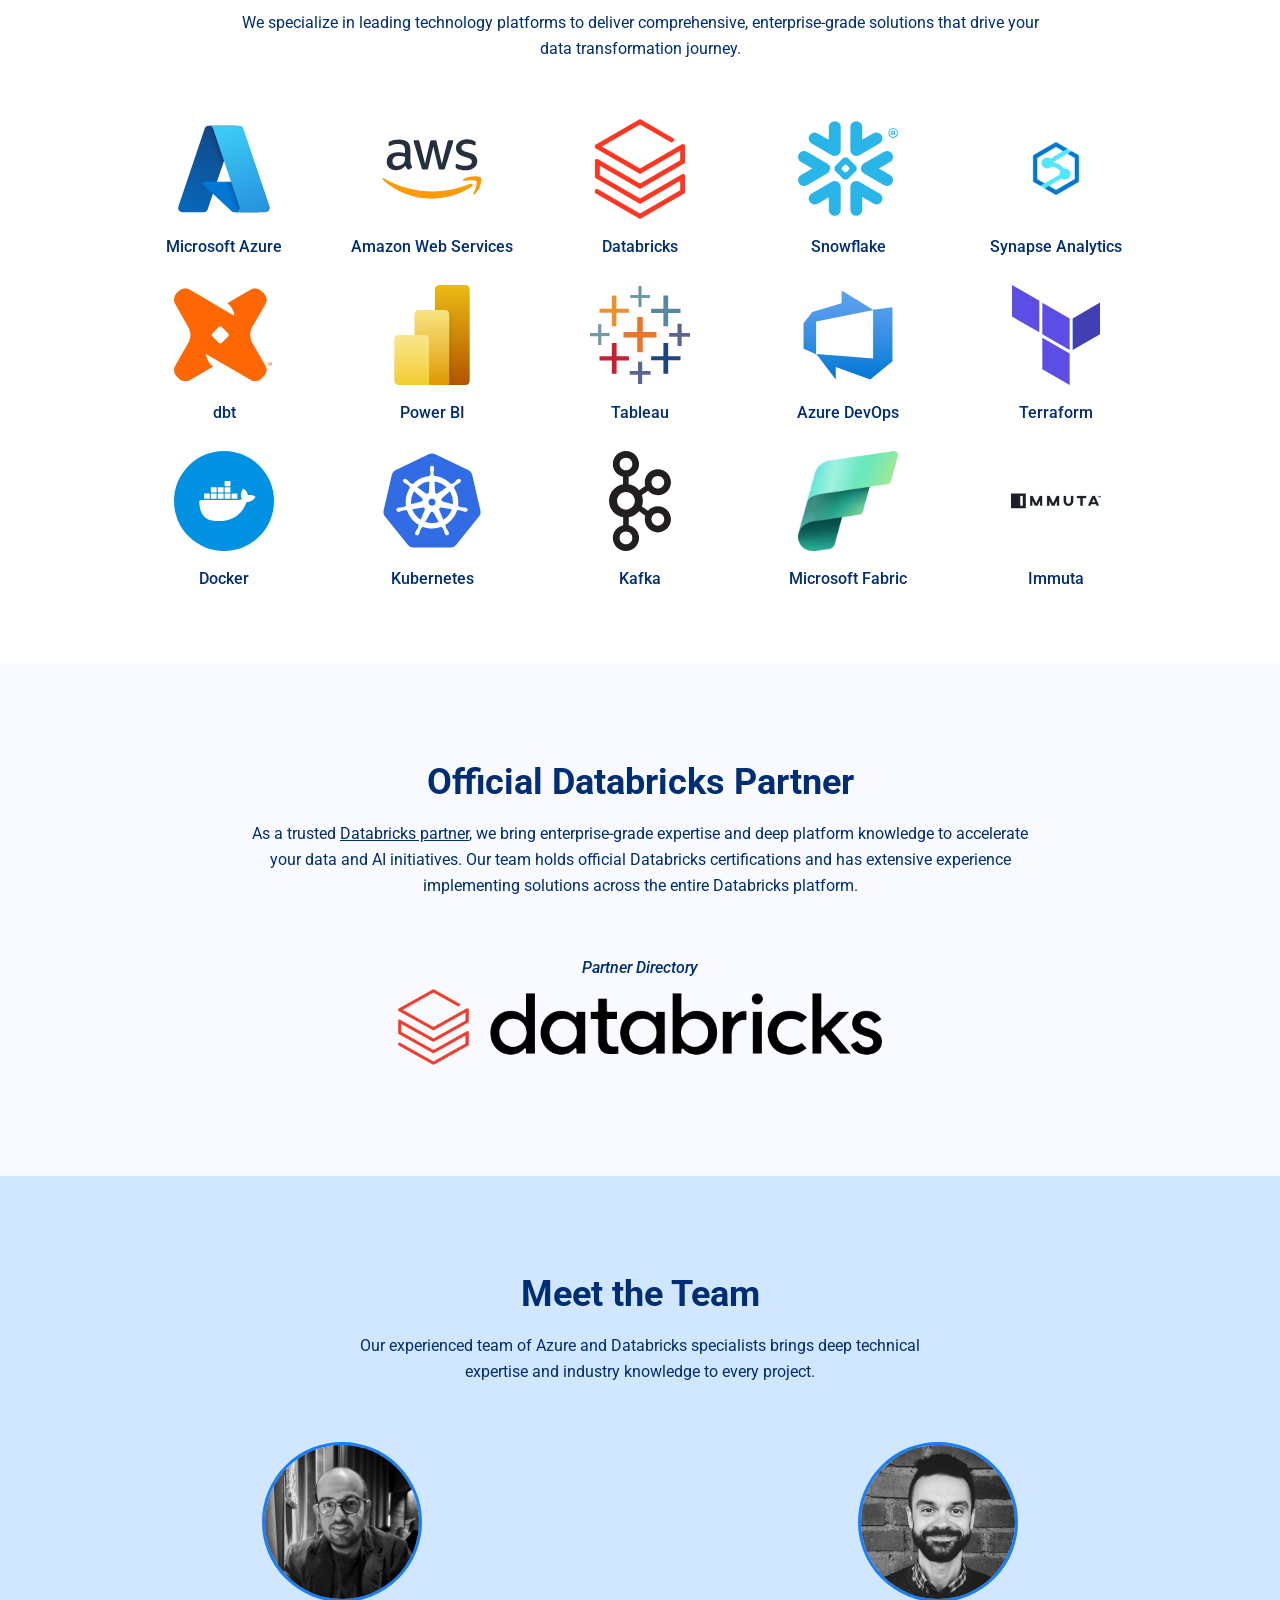
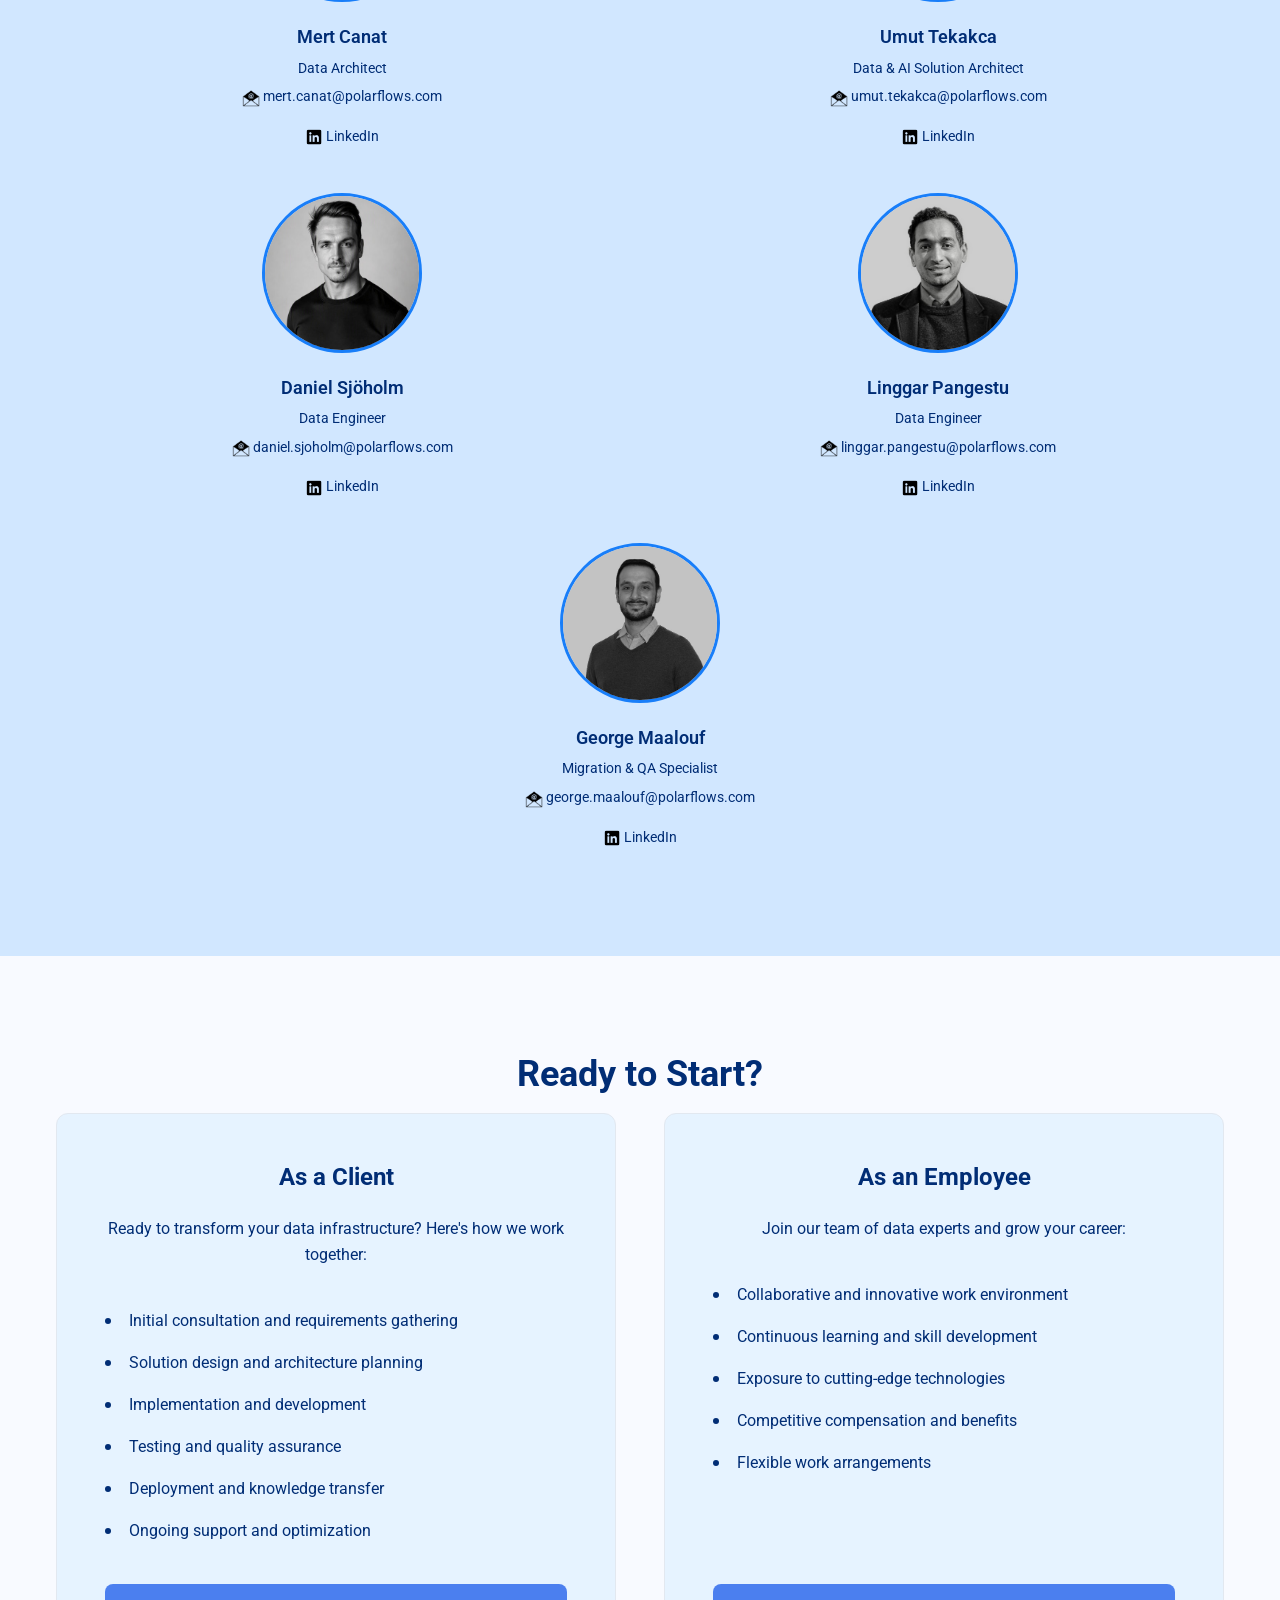
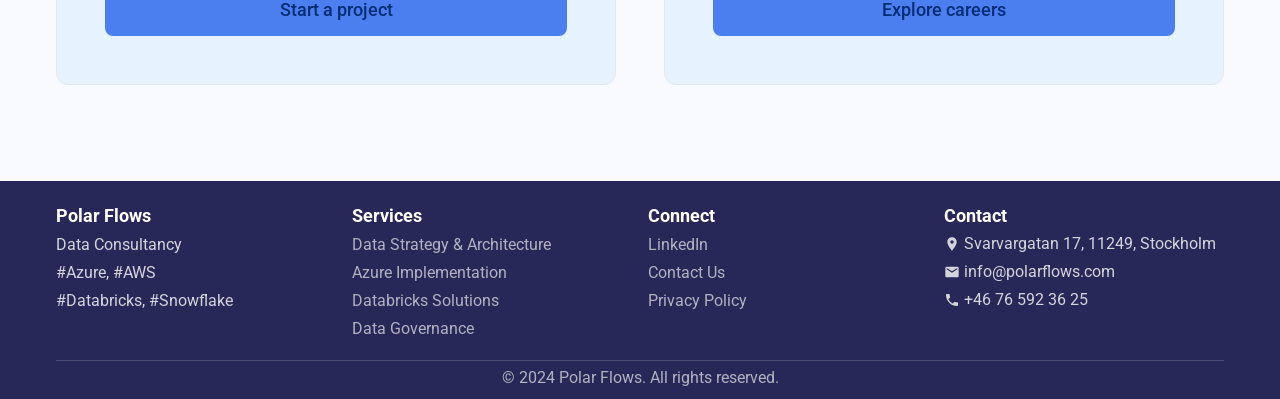
==== commit a958df03: "centering the header" ====
--- a/index.html
+++ b/index.html
@@ -38,7 +38,7 @@
     <link rel="manifest" href="manifest.webmanifest">
     
     <!-- Preload critical resources -->
-    <link rel="preload" href="assets/css/main.css?v=1.4.5" as="style">
+    <link rel="preload" href="assets/css/main.css?v=1.4.7" as="style">
     <link rel="preload" href="assets/js/main.js?v=1.1.3" as="script" crossorigin="anonymous">
     
     <!-- Preload critical hero background images for faster loading -->
@@ -53,7 +53,7 @@
     
     <!-- Stylesheets -->
     <link rel="stylesheet" href="assets/css/tokens.css?v=1.0.1">
-    <link rel="stylesheet" href="assets/css/main.css?v=1.4.5">
+    <link rel="stylesheet" href="assets/css/main.css?v=1.4.7">
     
     <!-- Google Analytics -->
     <script async src="https://www.googletagmanager.com/gtag/js?id=GA_MEASUREMENT_ID"></script>
--- a/assets/css/main.css
+++ b/assets/css/main.css
@@ -976,6 +976,22 @@
   .hero-title-line {
     white-space: nowrap;
   }
+
+  /* The headline needs ~662px at this font size but .hero-content caps it at
+     618px (--pf-hero-content-max-width, 650px, less its 32px padding). Because
+     nowrap forbids a wrap, the line overflows its block, and an overflowing
+     line is anchored at the start edge rather than centred - so the whole 44px
+     of overflow lands on the right and the headline reads 22px right of the
+     centred subtitle. Sizing the h1 to its own text and centring that box puts
+     any overflow symmetrically on both sides, so the text centres on the same
+     axis as the subtitle. Font size and the single line are unchanged. */
+  .hero-title {
+    width: max-content;
+    max-width: none;
+    position: relative;
+    left: 50%;
+    transform: translateX(-50%);
+  }
 }
 
 /* Controlled line break on smaller screens */
@@ -2347,7 +2363,9 @@
 
 /* ===== 5-member team layout =====
    The grid uses a fixed column count, so a 5th card would otherwise be
-   orphaned at the left edge of a new row. Centre it under the row above.
+   orphaned at the left edge of a new row. Narrow widths keep 2 + 2 + 1 and
+   just centre the last card; wide widths switch to a 3 + 2 pyramid so no
+   member stands alone. Either way the uneven bottom row is centred.
    Matched two ways: .layout-5-members (added by main.js initTeamGridLayout)
    and :nth-child(5):last-child, so the layout is correct even if JS is
    blocked or slow. */
@@ -2360,10 +2378,52 @@
 }
 
 @media (min-width: 1400px) {
-  /* 4-column grid: 4 + 1 */
-  .team-grid.layout-5-members .team-card:nth-child(5),
-  .team-grid .team-card:nth-child(5):last-child {
+  /* 3 + 2 instead of 4 + 1, so nobody is left standing alone on a row.
+     A 6-column track is what allows the bottom row of two to sit centred
+     beneath the top row of three. The capped width keeps every card the
+     same size and spacing it has in the 4-member layout (274px cells)
+     rather than letting three cards drift apart across the full 1168px. */
+  .team-grid.layout-5-members {
+    grid-template-columns: repeat(6, 1fr);
+    max-width: 870px;
+    margin-left: auto;
+    margin-right: auto;
+  }
+
+  .team-grid.layout-5-members .team-card {
+    grid-column: span 2;
+  }
+
+  /* Bottom row: shift in by one track so the pair centres */
+  .team-grid.layout-5-members .team-card:nth-child(4) {
     grid-column: 2 / span 2;
+  }
+
+  .team-grid.layout-5-members .team-card:nth-child(5) {
+    grid-column: 4 / span 2;
+  }
+
+  /* The same layout without depending on main.js having run. Written as
+     separate rules on purpose: a selector list containing :has() is thrown
+     away wholesale by browsers that do not support it, which would take the
+     .layout-5-members rules above down with it. */
+  .team-grid:has(.team-card:nth-child(5):last-child) {
+    grid-template-columns: repeat(6, 1fr);
+    max-width: 870px;
+    margin-left: auto;
+    margin-right: auto;
+  }
+
+  .team-grid:has(.team-card:nth-child(5):last-child) .team-card {
+    grid-column: span 2;
+  }
+
+  .team-grid:has(.team-card:nth-child(5):last-child) .team-card:nth-child(4) {
+    grid-column: 2 / span 2;
+  }
+
+  .team-grid:has(.team-card:nth-child(5):last-child) .team-card:nth-child(5) {
+    grid-column: 4 / span 2;
   }
 }
 
--- a/assets/css/main.css
+++ b/assets/css/main.css
@@ -976,6 +976,22 @@
   .hero-title-line {
     white-space: nowrap;
   }
+
+  /* The headline needs ~662px at this font size but .hero-content caps it at
+     618px (--pf-hero-content-max-width, 650px, less its 32px padding). Because
+     nowrap forbids a wrap, the line overflows its block, and an overflowing
+     line is anchored at the start edge rather than centred - so the whole 44px
+     of overflow lands on the right and the headline reads 22px right of the
+     centred subtitle. Sizing the h1 to its own text and centring that box puts
+     any overflow symmetrically on both sides, so the text centres on the same
+     axis as the subtitle. Font size and the single line are unchanged. */
+  .hero-title {
+    width: max-content;
+    max-width: none;
+    position: relative;
+    left: 50%;
+    transform: translateX(-50%);
+  }
 }
 
 /* Controlled line break on smaller screens */
@@ -2347,7 +2363,9 @@
 
 /* ===== 5-member team layout =====
    The grid uses a fixed column count, so a 5th card would otherwise be
-   orphaned at the left edge of a new row. Centre it under the row above.
+   orphaned at the left edge of a new row. Narrow widths keep 2 + 2 + 1 and
+   just centre the last card; wide widths switch to a 3 + 2 pyramid so no
+   member stands alone. Either way the uneven bottom row is centred.
    Matched two ways: .layout-5-members (added by main.js initTeamGridLayout)
    and :nth-child(5):last-child, so the layout is correct even if JS is
    blocked or slow. */
@@ -2360,10 +2378,52 @@
 }
 
 @media (min-width: 1400px) {
-  /* 4-column grid: 4 + 1 */
-  .team-grid.layout-5-members .team-card:nth-child(5),
-  .team-grid .team-card:nth-child(5):last-child {
+  /* 3 + 2 instead of 4 + 1, so nobody is left standing alone on a row.
+     A 6-column track is what allows the bottom row of two to sit centred
+     beneath the top row of three. The capped width keeps every card the
+     same size and spacing it has in the 4-member layout (274px cells)
+     rather than letting three cards drift apart across the full 1168px. */
+  .team-grid.layout-5-members {
+    grid-template-columns: repeat(6, 1fr);
+    max-width: 870px;
+    margin-left: auto;
+    margin-right: auto;
+  }
+
+  .team-grid.layout-5-members .team-card {
+    grid-column: span 2;
+  }
+
+  /* Bottom row: shift in by one track so the pair centres */
+  .team-grid.layout-5-members .team-card:nth-child(4) {
     grid-column: 2 / span 2;
+  }
+
+  .team-grid.layout-5-members .team-card:nth-child(5) {
+    grid-column: 4 / span 2;
+  }
+
+  /* The same layout without depending on main.js having run. Written as
+     separate rules on purpose: a selector list containing :has() is thrown
+     away wholesale by browsers that do not support it, which would take the
+     .layout-5-members rules above down with it. */
+  .team-grid:has(.team-card:nth-child(5):last-child) {
+    grid-template-columns: repeat(6, 1fr);
+    max-width: 870px;
+    margin-left: auto;
+    margin-right: auto;
+  }
+
+  .team-grid:has(.team-card:nth-child(5):last-child) .team-card {
+    grid-column: span 2;
+  }
+
+  .team-grid:has(.team-card:nth-child(5):last-child) .team-card:nth-child(4) {
+    grid-column: 2 / span 2;
+  }
+
+  .team-grid:has(.team-card:nth-child(5):last-child) .team-card:nth-child(5) {
+    grid-column: 4 / span 2;
   }
 }
 
